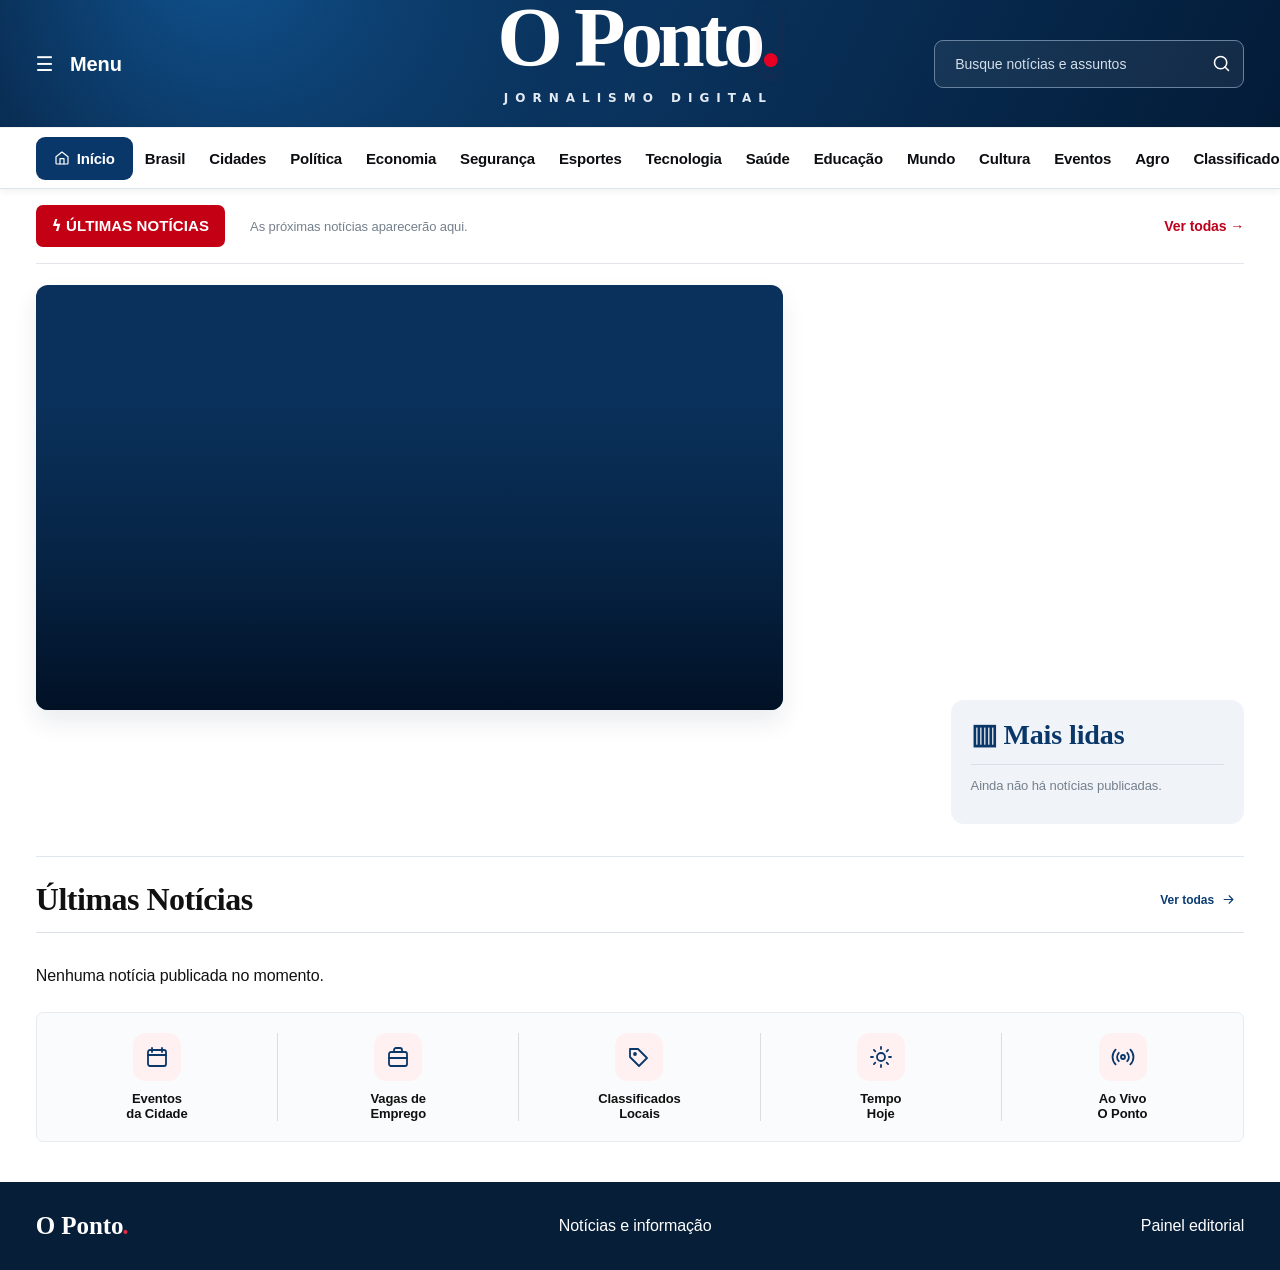
==== index.html @ 99cc0289 "Fix O Ponto masthead subtitle positioning across screen sizes" ====
<!doctype html><html lang="pt-BR"><head><meta charset="utf-8"><meta name="viewport" content="width=device-width,initial-scale=1"><meta name="theme-color" content="#102A43"><meta name="description" content="O Ponto. — notícias, informação e atualidades."><title>O Ponto. | Jornalismo digital</title><style>:root{--red:#bd0714;--deep:#a8000b;--text:#171717;--muted:#666;--surface:#fff;--page:#fafafa;--line:#e9e9e9;font-size:16px}*{box-sizing:border-box}html{scroll-behavior:smooth}body{margin:0;background:var(--page);color:var(--text);font-family:Inter,Arial,system-ui,sans-serif}button,input{font:inherit}button{cursor:pointer}a{text-decoration:none;color:inherit}.container{max-width:1260px;padding:0 22px;margin:auto}.topbar{background:var(--red);color:#fff}.topinner{height:42px;display:flex;align-items:center;justify-content:space-between;font-size:13px;font-weight:650}.toplinks{display:flex;align-items:center;gap:17px}.textbtn{border:0;background:none;color:inherit;font-weight:800;padding:2px}.masthead{background:var(--surface)}.mastinner{height:126px;display:flex;align-items:center;gap:38px}.logo{position:relative;display:flex;align-items:center;gap:7px;font-size:clamp(38px,4.5vw,66px);font-weight:950;letter-spacing:-3.5px;font-style:italic;line-height:1;padding-bottom:20px;white-space:nowrap}.logo b{background:var(--red);color:white;padding:7px 11px 10px;border-radius:9px;letter-spacing:-3px}.logo small{position:absolute;bottom:2px;left:22px;font-size:12px;letter-spacing:3px;font-weight:900;font-style:normal}.slogan{border-left:2px solid #444;padding-left:26px;font-size:21px;line-height:1.35;font-style:italic;white-space:nowrap}.search{margin-left:auto;display:flex;align-items:center;border:2px solid #ddd;border-radius:30px;height:50px;width:min(350px,35%);overflow:hidden}.search input{min-width:0;width:100%;border:0;background:transparent;outline:0;padding:12px 20px;color:var(--text)}.search button{border:0;background:none;color:var(--text);font-size:32px;padding:0 15px}.menuBtn{display:none;background:none;border:0;font-size:25px;color:var(--text)}.nav{background:var(--red);color:white}.navinner{display:flex;align-items:center;gap:0;overflow:auto;scrollbar-width:none}.navinner a{display:block;padding:18px 19px;white-space:nowrap;font-weight:800;font-size:15px}.navinner a.active,.navinner a:hover{background:#e61b28;border-radius:6px}.disclaimer{margin:20px 0;background:#fff0f1;color:#8b1521;border:1px solid #f4cbd0;border-radius:8px;padding:10px 14px;font-size:12px}.lead{display:grid;grid-template-columns:1.45fr 1fr;gap:15px;margin-top:20px}.feature{position:relative;height:465px;overflow:hidden;border-radius:12px;background:linear-gradient(135deg,#ad2531,#342c33);cursor:pointer}.feature img{width:100%;height:100%;object-fit:cover}.feature:after{content:"";position:absolute;inset:32% 0 0;background:linear-gradient(transparent,rgba(0,0,0,.9))}.featurebody{position:absolute;bottom:25px;left:30px;right:25px;color:white;z-index:1}.tag{display:inline-block;background:var(--red);color:#fff;font-size:12px;font-weight:800;padding:6px 12px;border-radius:7px}.feature h1{font-size:clamp(27px,3.4vw,42px);line-height:1.04;letter-spacing:-1px;margin:10px 0}.feature p{font-size:17px;line-height:1.4;margin:8px 0}.meta{font-size:12px;color:#ddd}.leadside{display:grid;grid-template-rows:repeat(3,1fr);gap:13px;min-height:0}.sidecard{display:grid;grid-template-columns:36% 1fr;gap:17px;background:var(--surface);border:1px solid var(--line);border-radius:12px;overflow:hidden;cursor:pointer;box-shadow:0 4px 15px #00000008}.sidecard img{width:100%;height:100%;object-fit:cover}.sidebody{padding:14px 10px 12px 0}.sidebody h3{font-size:18px;line-height:1.18;margin:8px 0}.sidebody .meta{color:var(--muted)}.dots{display:flex;justify-content:center;gap:8px;margin:14px 0 25px}.dots button{width:8px;height:8px;border-radius:50%;border:0;padding:0;background:#aaa}.dots button.active{background:var(--red);width:12px;height:12px}.section-title{display:flex;align-items:center;justify-content:space-between;margin-bottom:18px}.section-title h2{font-size:30px;letter-spacing:-.8px;margin:0;border-left:5px solid var(--red);padding-left:12px}.all{border:0;background:none;color:var(--red);font-weight:800}.lower{display:grid;grid-template-columns:minmax(0,1fr) 210px;gap:16px}.newsgrid{display:grid;grid-template-columns:repeat(3,minmax(0,1fr));gap:14px}.newscard{background:var(--surface);border:1px solid var(--line);border-radius:11px;overflow:hidden;box-shadow:0 3px 10px #0000000a;cursor:pointer}.thumb{height:165px;background:#f1dfe0;position:relative}.thumb img{width:100%;height:100%;object-fit:cover}.thumb .tag{position:absolute;bottom:-7px;left:14px}.newscard .content{padding:22px 14px 15px}.newscard h3{font-size:18px;line-height:1.25;margin:0 0 13px}.newscard .meta{color:var(--muted)}.advert{background:var(--red);border-radius:12px;color:white;padding:24px 20px;display:flex;flex-direction:column;justify-content:center;align-items:flex-start}.advert-icon{font-size:58px}.advert h3{font-size:27px;line-height:1.05;margin:15px 0}.advert p{line-height:1.5;font-size:14px}.advert a{background:#fff;color:var(--red);border-radius:22px;padding:12px 18px;font-weight:800;margin-top:12px}.advert small{opacity:.75;margin-top:20px}.quicklinks{display:grid;grid-template-columns:repeat(5,1fr);background:#f1f1f1;border-radius:12px;margin:35px 0 40px;padding:20px 0;text-align:center;font-weight:750}.quicklinks>div{border-right:1px solid #ddd}.quicklinks>div:last-child{border:0}.quicklinks span{display:block;color:var(--red);font-size:37px;margin-bottom:7px}.foot{display:flex;justify-content:space-between;gap:15px;align-items:center}.foot em{color:#ff6c75}footer{background:#171717;color:#fff;padding:30px 0}.overlay{position:fixed;inset:0;background:#000b;display:none;align-items:center;justify-content:center;padding:18px;z-index:30}.overlay.open{display:flex}.dialog{background:var(--surface);color:var(--text);padding:30px;border-radius:12px;max-width:690px;width:100%;max-height:85vh;overflow:auto}.close{float:right;background:var(--red);color:white;border:0;border-radius:7px;padding:8px 12px}.dialog p{line-height:1.7}.mobilebar{display:none}body.dark{--text:#f4f4f4;--muted:#b8b8b8;--surface:#222;--page:#151515;--line:#333}body.dark .quicklinks{background:#252525}body.dark .disclaimer{background:#391d22;color:#ffbcc2;border-color:#60303a}@media(max-width:1050px){.mastinner{gap:22px}.slogan{font-size:16px;padding-left:18px}.navinner a{padding:15px 13px}.lead{grid-template-columns:1.2fr 1fr}.feature{height:420px}.sidebody h3{font-size:16px}.lower{grid-template-columns:1fr 180px}.thumb{height:125px}}@media(max-width:700px){.container{padding:0 13px}.topinner{height:28px;font-size:10px}.toplinks{gap:9px}.toplinks span:first-child,.toplinks span:nth-child(2),.slogan{display:none}.mastinner{height:72px;gap:10px}.logo{font-size:33px;letter-spacing:-2px;padding-bottom:12px}.logo b{border-radius:5px;padding:5px 7px 6px;letter-spacing:-2px}.logo small{font-size:6px;letter-spacing:1.7px;left:12px;bottom:0}.search{margin-left:auto;width:40px;height:40px;border:0}.search input{display:none}.search.expanded{position:absolute;left:12px;right:60px;top:76px;width:auto;background:var(--surface);border:1px solid #ddd;z-index:12}.search.expanded input{display:block}.menuBtn{display:block}.nav{display:none}.nav.open{display:block}.navinner{flex-wrap:wrap}.navinner a{padding:12px}.disclaimer{font-size:10px;margin:10px 0}.lead{display:block;margin-top:10px}.feature{height:315px;border-radius:9px}.featurebody{left:17px;right:15px;bottom:18px}.feature h1{font-size:26px}.feature p{font-size:13px}.leadside{display:none}.dots{margin:12px 0 24px}.section-title h2{font-size:22px}.all{font-size:12px}.lower{display:block}.newsgrid{grid-template-columns:1fr;gap:10px}.newscard{display:grid;grid-template-columns:112px 1fr;min-height:105px}.thumb{height:100%;min-height:105px}.thumb .tag{display:none}.newscard .content{padding:10px}.newscard h3{font-size:14px;line-height:1.25;margin:4px 0 8px}.advert{margin-top:18px;min-height:160px}.quicklinks{grid-template-columns:repeat(5,1fr);gap:0;padding:12px 0;margin:22px 0 90px;font-size:9px}.quicklinks span{font-size:22px}.foot{flex-direction:column;text-align:center;font-size:12px}footer{padding:20px 0}.mobilebar{display:grid;grid-template-columns:repeat(4,1fr);position:fixed;bottom:0;left:0;right:0;background:var(--surface);border-top:1px solid var(--line);z-index:20;padding:8px 0 max(8px,env(safe-area-inset-bottom));box-shadow:0 -2px 12px #0001}.mobilebar button,.mobilebar a{border:0;background:none;color:var(--text);font-size:22px;text-align:center}.mobilebar small{display:block;font-size:10px;margin-top:2px}.dialog{padding:18px}}
/* O Ponto 1.2 — editorial refinement, self-contained for reliable mobile rendering */
:root{--red:#c81022;--deep:#9f0a18;--text:#18202a;--muted:#647080;--surface:#fff;--page:#f7f8fa;--line:#e7eaf0}
body{font-family:system-ui,-apple-system,"Segoe UI",Arial,sans-serif;overflow-x:hidden;-webkit-font-smoothing:antialiased}
.container{max-width:1200px}
.topbar{background:#ae0b1b}
.masthead{box-shadow:0 1px 0 var(--line)}
.mastinner{gap:28px}
.logo{font-style:normal;letter-spacing:-2.6px;font-weight:900}
.logo b{letter-spacing:-1.8px;border-radius:10px}
.logo small{letter-spacing:2px;color:var(--muted)}
.slogan{color:var(--muted);border-color:#d5d9df;font-weight:500}
.search{border:1px solid #dce1e8;background:#f8f9fb;transition:border-color .2s}
.search:focus-within{border-color:var(--red)}
.nav{background:#fff;color:#293241;border-bottom:1px solid var(--line)}
.navinner a{padding:15px 17px;font-size:14px;font-weight:700;transition:background .15s,color .15s}
.navinner a.active,.navinner a:hover{background:var(--red);color:#fff;border-radius:0}
.disclaimer{margin:18px 0 22px;background:#fff6f6;border-color:#f3dadd;color:#913440;border-radius:10px;font-size:12px;line-height:1.55}
.lead{gap:18px}
.feature{border-radius:16px;box-shadow:0 12px 30px #16202a16}
.feature img{display:block}
.feature:after{inset:20% 0 0;background:linear-gradient(transparent 0%,rgba(8,12,18,.88) 100%)}
.featurebody{bottom:28px;left:28px;right:28px}
.feature h1{font-weight:850;letter-spacing:-1.3px}
.feature p{max-width:560px}
.tag{background:var(--red);border-radius:6px;letter-spacing:.2px}
.sidecard,.newscard{border-radius:13px;box-shadow:0 5px 18px #19202a0a;transition:transform .2s,box-shadow .2s}
.sidecard:hover,.newscard:hover{transform:translateY(-2px);box-shadow:0 12px 24px #19202a17}
.sidebody h3,.newscard h3{font-weight:760;letter-spacing:-.35px}
.section-title{margin:28px 0 18px}
.section-title h2{font-size:27px;letter-spacing:-.8px}
.all{padding:8px;font-size:13px}
.thumb{overflow:hidden}
.thumb img{transition:transform .25s}
.newscard:hover .thumb img{transform:scale(1.035)}
.advert{background:linear-gradient(160deg,#d2162a,#a70818);box-shadow:0 7px 22px #a7081824}
.quicklinks{background:#fff;border:1px solid var(--line);box-shadow:0 4px 18px #19202a08}
.mobilebar{box-shadow:0 -3px 16px #10182815}
.mobilebar button,.mobilebar a{cursor:pointer}
body.dark .nav{background:#222;color:#eee}
body.dark .search{background:#292929;border-color:#444}
body.dark .quicklinks{background:#222}
@media(max-width:900px){.slogan{display:none}.mastinner{height:100px}.lead{grid-template-columns:1.2fr 1fr}.feature{height:390px}.sidebody{padding:10px 8px 8px 0}.sidebody h3{font-size:15px}.sidecard{gap:10px}}
@media(max-width:700px){
 body{padding-bottom:66px}
 .container{padding-left:16px;padding-right:16px}
 .topinner{height:30px;font-size:11px}
 .toplinks{gap:12px}
 .toplinks .textbtn{font-size:11px}
 .mastinner{height:72px;gap:10px}
 .logo{font-size:31px;letter-spacing:-1.9px;padding-bottom:11px}
 .logo b{border-radius:6px;padding:5px 7px 6px}
 .logo small{left:5px;bottom:0;font-size:7px;letter-spacing:1.4px}
 .search{height:38px;width:38px;border:0;background:transparent}
 .search button{font-size:26px;padding:0 5px}
 .search.expanded{top:62px;left:14px;right:54px;border:1px solid #dce1e8;border-radius:10px;background:var(--surface);box-shadow:0 5px 20px #0002}
 .search.expanded button{padding:0 10px}
 .menuBtn{font-size:22px;padding:7px;color:var(--text)}
 .nav{border-top:1px solid var(--line)}
 .nav.open .navinner{display:grid;grid-template-columns:repeat(2,minmax(0,1fr));padding-top:8px;padding-bottom:8px;gap:3px}
 .navinner a{font-size:13px;padding:12px;border-radius:7px}
 .navinner a.active{border-radius:7px}
 .disclaimer{font-size:11px;margin:12px 0 14px;padding:10px 12px}
 .lead{margin:0}
 .feature{height:350px;border-radius:14px}
 .featurebody{left:18px;right:18px;bottom:20px}
 .feature h1{font-size:clamp(24px,6vw,32px);line-height:1.1;letter-spacing:-.6px}
 .feature p{font-size:13px;line-height:1.45}
 .feature .meta{font-size:11px}
 .dots{margin:12px 0 24px}
 .section-title{margin:12px 0 16px}
 .section-title h2{font-size:22px}
 .newsgrid{gap:12px}
 .newscard{grid-template-columns:120px minmax(0,1fr);min-height:116px;border-radius:12px}
 .thumb{min-height:116px}
 .newscard .content{padding:12px}
 .newscard h3{font-size:15px;line-height:1.3}
 .newscard .meta{font-size:10px}
 .advert{min-height:190px;margin-top:18px;padding:24px}
 .advert h3{font-size:26px}
 .quicklinks{grid-template-columns:repeat(5,minmax(0,1fr));border-radius:12px;padding:15px 0;margin:25px 0 25px}
 .quicklinks>div{font-size:10px;line-height:1.35;padding:0 3px}
 .quicklinks span{font-size:23px}
 .mobilebar{padding-top:10px}
 .mobilebar button,.mobilebar a{font-size:22px;line-height:1}
 .mobilebar small{font-size:10px;line-height:1.5}
}
@media(max-width:370px){.toplinks{gap:7px}.logo{font-size:27px}.feature{height:320px}.newscard{grid-template-columns:100px minmax(0,1fr)}.newscard h3{font-size:13px}.quicklinks>div{font-size:9px}}

/* O Ponto 1.3 — visual editorial premium */
:root{--red:#c40c20;--deep:#9b0617;--text:#171b23;--muted:#69717e;--surface:#fff;--page:#f8f9fb;--line:#e8eaf0}
body{background:var(--page);letter-spacing:-.1px}
.container{max-width:1220px}
.topbar{background:#b3071b}
.topinner{height:35px;font-size:12px}
.edition{font-weight:500;opacity:.88}
.masthead{border-bottom:1px solid var(--line);box-shadow:none}
.mastinner{height:108px}
.logo{font-size:56px;letter-spacing:-3.3px;gap:8px}
.logo b{padding:6px 12px 9px;box-shadow:0 4px 10px #b3071b1a}
.logo small{font-size:10px;letter-spacing:2.3px;left:10px}
.slogan{font-size:17px;font-style:normal;font-weight:500;line-height:1.5}
.search{height:46px;border-radius:12px;background:#f6f7f9}
.search input{font-size:14px}
.nav{background:var(--surface);border-bottom:1px solid var(--line)}
.navinner{gap:5px}
.navinner a{padding:13px 17px;border-radius:9px!important;font-size:13px}
.navinner a.active,.navinner a:hover{background:#fff0f2;color:var(--red)}
.disclaimer{display:flex;align-items:center;gap:8px;padding:10px 13px;margin:18px 0 26px;background:#fff;border:1px solid #f0e2e5;color:#7d4a50;border-radius:9px;font-size:11px}
.disclaimer strong{white-space:nowrap;color:#a40a1b}
.demo-dot{width:7px;height:7px;border-radius:50%;background:var(--red);flex:none}
.editorial-intro{display:flex;align-items:end;justify-content:space-between;margin:0 0 22px;gap:15px}
.editorial-intro h1{font-size:clamp(30px,4vw,46px);letter-spacing:-1.9px;line-height:1.12;margin:7px 0}
.editorial-intro h1 span{color:var(--red)}
.editorial-intro p{margin:0;color:var(--muted);font-size:14px}
.eyebrow{font-size:10px;font-weight:850;letter-spacing:2px;color:var(--red)}
.edition-label{font-size:10px;letter-spacing:1.4px;color:#a5abb4;white-space:nowrap;font-weight:750;padding-bottom:5px}
.lead{grid-template-columns:1.5fr 1fr;gap:16px}
.feature{height:440px;border-radius:14px;box-shadow:none}
.feature:after{inset:15% 0 0;background:linear-gradient(180deg,transparent 12%,#10141bd9 100%)}
.featurebody{left:25px;right:25px;bottom:24px}
.feature h1{font-size:clamp(28px,3.2vw,39px);font-weight:850;line-height:1.1;letter-spacing:-1.2px}
.feature p{font-size:15px;opacity:.92}
.sidecard{border:1px solid var(--line);box-shadow:none;gap:14px}
.sidecard img{object-fit:cover}
.sidebody{display:flex;flex-direction:column;justify-content:center;padding:10px 12px 10px 0}
.sidebody h3{font-size:16px;line-height:1.26;letter-spacing:-.3px}
.sidebody .tag{align-self:flex-start}
.tag{font-size:10px;padding:5px 9px;border-radius:5px}
.dots{margin:14px 0 30px}
.section-title{margin:0 0 18px;padding-bottom:13px;border-bottom:1px solid var(--line)}
.section-title h2{font-size:24px;border-left:4px solid var(--red);padding-left:11px}
.all{font-size:12px}
.lower{grid-template-columns:minmax(0,1fr) 215px;gap:16px}
.newsgrid{gap:15px}
.newscard{box-shadow:none;border:1px solid var(--line);border-radius:12px}
.thumb{height:160px}
.newscard .content{padding:21px 15px 16px}
.newscard h3{font-size:16px;line-height:1.36}
.newscard .meta{font-size:11px}
.advert{border-radius:12px;box-shadow:none;padding:23px}
.advert h3{font-size:25px}
.advert-icon{font-size:44px}
.advert a{font-size:13px}
.quicklinks{background:var(--surface);box-shadow:none;margin-top:27px}
.quicklinks>div{font-size:13px}
.quicklinks span{font-size:30px}
footer{background:#171a21}
.mobilebar button,.mobilebar a{transition:color .15s}
@media(max-width:900px){.mastinner{height:92px}.logo{font-size:42px}.slogan{display:none}.feature{height:390px}.sidebody h3{font-size:14px}.lower{grid-template-columns:1fr 175px}}
@media(max-width:700px){
 .topinner{height:30px;font-size:10px}
 .toplinks .edition{display:none}
 .mastinner{height:68px}
 .logo{font-size:32px;letter-spacing:-2px;gap:5px;padding-bottom:12px}
 .logo b{padding:5px 7px 6px}
 .logo small{font-size:6px;letter-spacing:1.5px;left:4px}
 .search{width:38px;height:38px;background:transparent}
 .search.expanded{top:64px;left:12px;right:55px}
 .disclaimer{align-items:flex-start;gap:6px;margin:12px 0 18px;font-size:10px;line-height:1.4}
 .disclaimer strong{white-space:normal}
 .demo-dot{margin-top:4px}
 .editorial-intro{margin:0 0 16px}
 .editorial-intro h1{font-size:29px;letter-spacing:-1.15px;margin:5px 0}
 .editorial-intro p{font-size:12px;line-height:1.45}
 .eyebrow{font-size:9px;letter-spacing:1.5px}
 .edition-label{display:none}
 .feature{height:325px;border-radius:12px}
 .featurebody{left:17px;right:17px;bottom:17px}
 .feature h1{font-size:25px;line-height:1.1;letter-spacing:-.6px}
 .feature p{font-size:12px;line-height:1.4}
 .feature .meta{font-size:10px}
 .dots{margin:12px 0 25px}
 .section-title{margin:0 0 14px;padding-bottom:12px}
 .section-title h2{font-size:21px}
 .lower{display:block}
 .newsgrid{gap:10px}
 .newscard{grid-template-columns:116px minmax(0,1fr);min-height:112px;border-radius:10px}
 .thumb{min-height:112px;height:100%}
 .newscard .content{padding:11px 12px}
 .newscard h3{font-size:14px;line-height:1.27;margin:2px 0 9px}
 .newscard .meta{font-size:10px}
 .advert{margin-top:17px;min-height:155px;padding:22px}
 .advert-icon{font-size:35px}
 .advert h3{font-size:23px;margin:8px 0}
 .quicklinks{margin:22px 0 22px;padding:14px 0}
 .quicklinks>div{font-size:9px;padding:0 2px}
 .quicklinks span{font-size:21px}
 .mobilebar{padding-top:9px}
 .mobilebar button,.mobilebar a{font-size:21px}
}
@media(max-width:360px){.editorial-intro h1{font-size:26px}.feature{height:305px}.feature h1{font-size:22px}.newscard{grid-template-columns:98px minmax(0,1fr)}.newscard h3{font-size:13px}}

/* O Ponto 1.4: SVG icon system, consistent sizing and stroke */
.ui-icon{display:inline-block;width:19px;height:19px;vertical-align:-.23em;flex-shrink:0;stroke:currentColor;fill:none}
.topinner>span:first-child{display:inline-flex;align-items:center;gap:6px}
.topinner>span:first-child .ui-icon{width:14px;height:14px}
.textbtn .ui-icon{width:16px;height:16px}
.search button{display:grid;place-items:center;min-width:44px;height:100%;padding:0 12px}
.search button .ui-icon{width:21px;height:21px}
.menuBtn{align-items:center;justify-content:center}
.menuBtn .ui-icon{width:24px;height:24px}
.navinner a{display:flex;align-items:center;gap:7px}
.navinner a .ui-icon{width:16px;height:16px}
.all{display:inline-flex;align-items:center;gap:7px}
.all .ui-icon,.advert a .ui-icon{width:15px;height:15px}
.advert a{display:inline-flex;align-items:center;gap:8px}
.advert-icon{display:flex;align-items:center;justify-content:center;width:58px;height:58px;background:#ffffff22;border-radius:14px}
.advert-icon .ui-icon{width:33px;height:33px}
.quicklinks>div{display:flex;align-items:center;flex-direction:column;justify-content:center;gap:2px}
.quicklinks span{display:grid;place-items:center;width:48px;height:48px;border-radius:13px;background:#fff0f2;margin:0 auto 8px}
.quicklinks span .ui-icon{width:24px;height:24px}
.close{display:grid;place-items:center}
.close .ui-icon{width:18px;height:18px}
.mobilebar button,.mobilebar a{display:flex;flex-direction:column;align-items:center;justify-content:center;gap:3px}
.mobilebar .ui-icon{width:22px;height:22px}
.mobilebar small{font-weight:600}
@media(max-width:700px){
 .menuBtn{display:flex;width:38px;height:38px}
 .search button .ui-icon{width:20px;height:20px}
 .quicklinks span{width:36px;height:36px;border-radius:10px;margin-bottom:5px}
 .quicklinks span .ui-icon{width:20px;height:20px}
 .mobilebar .ui-icon{width:22px;height:22px}
}
.article-rich{font-size:16px;line-height:1.85;overflow-wrap:anywhere}.article-rich h2{font-size:23px;line-height:1.3;margin:24px 0 10px}.article-rich blockquote{border-left:3px solid #c20b20;padding-left:15px;color:#596271}.article-rich a{color:#c20b20;text-decoration:underline} .article-cover{display:block;width:100%;max-height:440px;object-fit:cover;border-radius:12px;margin:20px 0}.dialog #article p{line-height:1.8}.dialog #article blockquote{border-left:4px solid var(--red);padding-left:16px;color:var(--muted)}.dialog #article a{color:var(--red);text-decoration:underline}.dialog #article figure{margin:22px 0}.dialog #article figure img{width:100%;height:auto;border-radius:12px}.dialog #article figcaption{text-align:center;font-size:12px;color:var(--muted);margin-top:8px}/* O Ponto 3.0 — public newsroom redesign */
:root{--red:#b60d26;--deep:#93071a;--text:#1b2430;--muted:#687482;--surface:#fff;--page:#fff;--line:#e9edf1}
body{background:#fff}.container{max-width:1280px}.topbar{background:#b60d26}.masthead{background:#fff}.mastinner{height:112px}.logo{font-family:Georgia,serif;font-weight:900;font-style:normal;letter-spacing:-2.5px}.logo b{border-radius:7px}.slogan{font-size:15px;color:#74808c}.nav{background:#fff;border-top:1px solid #f0f1f3;border-bottom:1px solid #e6eaf0}.navinner a{font-size:13px;letter-spacing:.2px}.disclaimer{border-radius:5px;background:#fff9f9;margin:19px 0}.lead{grid-template-columns:minmax(0,1.6fr) minmax(0,1fr);gap:20px}.feature{height:495px;border-radius:7px;box-shadow:none}.featurebody{left:32px;bottom:33px}.feature h1{font-family:Georgia,serif;font-weight:750;letter-spacing:-1px;line-height:1.14}.feature:after{background:linear-gradient(transparent 20%,#080d18dd)}.tag{border-radius:3px;font-size:10px;letter-spacing:.8px;text-transform:uppercase}.sidecard{border:0;border-bottom:1px solid var(--line);border-radius:0;box-shadow:none;gap:16px}.sidecard:hover,.newscard:hover{box-shadow:none;transform:none}.sidecard img{border-radius:5px}.sidebody h3{font-family:Georgia,serif;font-size:19px;line-height:1.28;letter-spacing:-.3px}.section-title{border-bottom:1px solid var(--line);padding-bottom:14px}.section-title h2{font-family:Georgia,serif;font-size:30px;border:0;padding:0;letter-spacing:-.5px}.newsgrid{gap:24px 17px}.newscard{border:0;border-radius:0;box-shadow:none}.newscard .thumb{height:195px;border-radius:6px;overflow:hidden}.newscard .content{padding:15px 0}.newscard h3{font-family:Georgia,serif;font-size:20px;font-weight:700;line-height:1.3}.newscard .meta{color:#77828d}.advert{border-radius:7px;background:#b60d26}.quicklinks{box-shadow:none;border-radius:7px;background:#fafbfc}.popular-local{border-top:1px solid var(--line);padding-top:25px;margin:30px 0}.popular-local h2{font:700 25px Georgia,serif;margin:0 0 12px}.popular-local p{font-size:12px;color:var(--muted)}.popular-local a{display:block;padding:12px 0;border-bottom:1px solid var(--line);font:700 17px Georgia,serif}.popular-local a:hover{color:var(--red)}.search{border-radius:9px}.dialog{border-radius:9px}
@media(max-width:700px){.container{padding:0 17px}.mastinner{height:72px}.logo{font-size:31px}.nav{border-top:0}.lead{display:block}.feature{height:360px;border-radius:6px}.featurebody{left:19px;right:19px;bottom:22px}.feature h1{font-size:clamp(25px,7vw,34px)}.feature p{font-size:13px}.leadside{display:grid;grid-template-rows:none;gap:0;margin-top:16px}.sidecard{grid-template-columns:110px minmax(0,1fr);min-height:95px;padding:10px 0;gap:12px}.sidecard img{height:85px;width:110px}.sidebody{padding:0}.sidebody h3{font-size:15px;margin:5px 0}.sidebody .tag{font-size:9px;padding:4px 6px}.sidebody .meta{font-size:10px}.section-title h2{font-size:25px}.newsgrid{grid-template-columns:1fr;gap:0}.newscard{grid-template-columns:115px minmax(0,1fr);border-bottom:1px solid var(--line);padding:13px 0;min-height:110px;gap:13px}.newscard .thumb{height:95px;min-height:95px;border-radius:5px}.newscard .content{padding:0}.newscard h3{font-size:16px;line-height:1.35;margin:4px 0 9px}.newscard .meta{font-size:10px}.popular-local h2{font-size:22px}.quicklinks{margin-bottom:80px}.search.expanded{border-radius:8px}}

/* O Ponto 4.0 — capa editorial e biblioteca pessoal */
:root{--red:#b40d26;--deep:#92081b;--page:#fff;--text:#19222d;--line:#e9edf1}
.mastinner{height:116px}.topbar{background:#a90820}.navinner a{font-size:12px;text-transform:uppercase;letter-spacing:.45px}.feature{height:515px}.feature h1{font-size:clamp(31px,3.8vw,49px)}.featurebody{max-width:690px}.leadside{gap:16px}.sidecard{grid-template-columns:39% 1fr}.sidebody h3{font-size:20px}.section-title h2{font-size:31px}.newscard h3{font-size:21px}.ca4-section{max-width:1280px;margin:35px auto 70px;padding:25px 22px;border-top:1px solid var(--line)}.ca4-heading{display:flex;justify-content:space-between;align-items:end;gap:15px;margin-bottom:20px}.ca4-eyebrow{color:var(--red);font-size:10px;font-weight:850;letter-spacing:1.4px}.ca4-heading h2{font:700 30px Georgia,serif;margin:7px 0}.ca4-hint{font-size:12px;color:var(--muted)}.ca4-grid{display:grid;grid-template-columns:repeat(3,minmax(0,1fr));gap:15px}.ca4-card{border:1px solid var(--line);padding:18px;border-radius:9px;display:flex;flex-direction:column;align-items:start;gap:11px}.ca4-card span{font-size:10px;text-transform:uppercase;color:var(--red);font-weight:850}.ca4-card a{font:700 19px/1.3 Georgia,serif}.ca4-card button{background:transparent;border:0;color:var(--muted);font-size:12px;padding:0}.ca4-search-results{position:absolute;z-index:25;top:100%;right:0;width:min(440px,92vw);max-height:390px;overflow:auto;background:var(--surface);box-shadow:0 15px 35px #0002;border:1px solid var(--line);border-radius:10px;padding:15px}.search{position:relative;overflow:visible}.ca4-search-results strong{display:block;font-size:12px;color:var(--muted);margin-bottom:9px}.ca4-search-results a{display:block;border-top:1px solid var(--line);padding:11px 2px;font-size:13px;line-height:1.4;font-weight:700}.ca4-search-results a:hover{color:var(--red)}
@media(max-width:700px){.mastinner{height:72px}.feature{height:370px}.feature h1{font-size:clamp(26px,7vw,35px)}.leadside{display:grid}.sidebody h3{font-size:16px}.section-title h2{font-size:25px}.newscard h3{font-size:16px}.ca4-section{padding:24px 17px;margin-bottom:90px}.ca4-heading{align-items:start;flex-direction:column;gap:5px}.ca4-grid{grid-template-columns:1fr}.ca4-heading h2{font-size:26px}.search.expanded{overflow:visible}.ca4-search-results{position:fixed;top:110px;left:14px;right:14px;width:auto}}

/* O Ponto — identidade azul editorial */
:root{--red:#102A43;--deep:#071E38;--text:#152234;--muted:#68768a;--surface:#fff;--page:#fff;--line:#e3e9f0;--accent:#D62839}
body{background:#fff;color:var(--text)}.topbar{background:linear-gradient(120deg,#041a34 0%,#0b3763 52%,#061d39 100%);color:#fff;border:0}.topinner{min-height:45px}.topbrand{font:800 16px Georgia,serif;letter-spacing:-.4px}.topbrand small{font:600 9px system-ui,sans-serif;letter-spacing:2px;margin-left:14px;opacity:.75}.branddot{color:#E02B40!important}.toplinks .edition{color:#e3eaf2}.topbar .textbtn{color:#fff}
.masthead{background:linear-gradient(125deg,#06213f,#103b69 50%,#061e3b);border:0;color:#fff}.mastinner{height:140px;display:grid;grid-template-columns:1fr auto 1fr;gap:20px}.logo{display:flex;align-items:center;justify-content:center;flex-wrap:wrap;gap:0;grid-column:2;text-align:center;color:#fff!important;font:700 clamp(44px,5.4vw,82px)/.95 Georgia,serif;letter-spacing:-3.5px}.logo span{font:inherit;color:inherit}.logo b{font:inherit;background:none!important;padding:0!important;margin:0!important}.logo small{flex-basis:100%;font:600 10px system-ui,sans-serif;letter-spacing:5px;color:#e3eaf2;margin-top:9px}.mastinner .slogan{grid-column:1;grid-row:1;align-self:center;color:#dbe5ef;font-size:13px}.mastinner .search{grid-column:3;grid-row:1;justify-self:end;align-self:center;width:min(100%,330px)}.search input{border:1px solid #6d8aa6!important;background:#ffffff15!important;color:#fff!important;border-radius:40px!important}.search input::placeholder{color:#dce6ef!important}.search button{color:#fff!important}.menuBtn{color:#fff!important}
.nav{background:#fff!important;border-bottom:1px solid #dbe3ed;box-shadow:0 3px 13px #061e3910}.navinner{display:flex;overflow-x:auto;scrollbar-width:thin;gap:3px}.navinner a{color:#17283d!important;font-weight:750!important;font-size:12px!important;letter-spacing:.1px;text-transform:none;padding:17px 15px!important;white-space:nowrap}.navinner a.active,.navinner a:hover{background:#0c3765!important;color:#fff!important;border-radius:6px!important}.editorial-intro{margin-top:29px}.editorial-intro .eyebrow{color:#c5152c}.editorial-intro h1{font-family:Georgia,serif;font-weight:700;letter-spacing:-1.6px}.editorial-intro h1 span{color:#D62839}.edition-label{color:#57708a}
.lead{grid-template-columns:minmax(0,1.7fr) minmax(280px,1fr);gap:23px}.feature{height:475px;border-radius:12px;box-shadow:0 12px 25px #08254216}.feature:after{background:linear-gradient(0deg,#031629ed 0%,#051d3544 55%,transparent 100%)}.featurebody h1,.feature h1{font-family:Georgia,serif;font-size:clamp(29px,3.4vw,49px);line-height:1.1;letter-spacing:-1.1px}.tag{background:#0b3c73!important;color:#fff!important;border-radius:4px}.feature .tag{background:#C41230!important}.sidecard{border-bottom:1px solid var(--line);border-radius:0;padding-bottom:15px;box-shadow:none}.sidebody h3{font-family:Georgia,serif;font-weight:750;font-size:clamp(17px,1.5vw,23px);line-height:1.2}.sidebody .tag{background:none!important;color:#0b3c73!important;padding:0!important}.section-title h2{font:700 32px Georgia,serif}.section-title h2:before{background:#0b3c73!important}.newsgrid{gap:20px}.newscard{border-radius:8px;overflow:hidden;border:1px solid #e9edf3;box-shadow:0 3px 12px #092a4910}.newscard h3{font:700 21px/1.25 Georgia,serif}.newscard:hover h3{color:#0b3c73}.quicklinks{border-color:#e7ebf0}.all{color:#0b3c73!important}footer{background:#071e38!important;color:#fff!important}.foot strong{font:700 25px Georgia,serif}.foot em{color:#E02B40!important}.foot a{color:#fff!important}.mobilebar{background:#fff;border-top:1px solid #e1e7ef}.mobilebar button,.mobilebar a{color:#173b64}.mobilebar button:focus-visible{outline:2px solid #D62839}
@media(max-width:800px){.mastinner{height:104px;grid-template-columns:1fr auto 1fr}.logo{font-size:clamp(34px,7vw,55px);letter-spacing:-2px}.logo small{font-size:8px;letter-spacing:3px}.mastinner .slogan{display:none}.mastinner .search{grid-column:1;grid-row:1;justify-self:start;width:48px}.search input{max-width:0;opacity:0}.search.expanded input{max-width:240px;opacity:1;background:#0a2c52!important}.mastinner .menuBtn{grid-column:3;grid-row:1;justify-self:end}.lead{grid-template-columns:1fr}.feature{height:400px}.leadside{display:grid;grid-template-columns:repeat(3,minmax(0,1fr));gap:12px}.sidecard{display:block}.sidecard img{width:100%;aspect-ratio:16/10;object-fit:cover}.sidebody h3{font-size:16px}}
@media(max-width:600px){.topinner{min-height:35px}.topbrand small{display:none}.mastinner{height:82px;gap:5px}.logo{font-size:39px}.logo small{font-size:7px;letter-spacing:2px;margin-top:4px}.navinner a{padding:12px 14px!important}.editorial-intro{margin-top:23px}.editorial-intro h1{font-size:31px}.edition-label{display:none}.feature{height:350px}.feature h1{font-size:clamp(27px,7vw,35px)}.leadside{grid-template-columns:1fr}.sidecard{display:grid;grid-template-columns:110px 1fr;gap:12px}.sidecard img{height:88px;aspect-ratio:5/4}.section-title h2{font-size:27px}.newscard h3{font-size:19px}.mobilebar{box-shadow:0 -4px 20px #061d3910}}

/* O Ponto — reconstrução da capa conforme referência enviada */
:root{--red:#0A3769;--deep:#061E3D;--accent:#C90019;--text:#101820;--page:#fff;--surface:#fff;--line:#dce2e8}
body{background:#fff;font-family:Arial,Helvetica,system-ui,sans-serif;color:#111}
.container{max-width:1536px;padding-left:clamp(18px,2.8vw,44px);padding-right:clamp(18px,2.8vw,44px)}
.topbar{display:none!important}
.masthead{background:radial-gradient(circle at 17% -40%,#10528e 0%,transparent 35%),linear-gradient(118deg,#061d3a,#0a345f 48%,#031b37);height:127px}
.mastinner{height:127px;max-width:1536px;grid-template-columns:1fr auto 1fr;position:relative}
.logo{font-size:clamp(54px,6.6vw,96px)!important;font-family:Georgia,'Times New Roman',serif!important;letter-spacing:-5px!important;font-weight:750!important;line-height:.85;align-self:center}
.logo small{position:static!important;left:auto!important;bottom:auto!important;font-size:12px!important;letter-spacing:7px!important;margin-top:17px!important}
.logo .branddot{color:#e50024!important}
.mastinner .slogan{display:block!important;color:#fff!important;font-size:20px!important;font-weight:650;font-style:normal;border:0;padding:0;grid-column:1;grid-row:1;align-self:center}
.mastinner .search{width:310px;max-width:100%;grid-column:3;grid-row:1;justify-self:end;align-self:center;height:48px;border:1px solid #67829e;background:#ffffff10}
.search input{background:transparent!important;border:0!important;color:#fff!important}.search input::placeholder{color:#d3dfea!important}.search button{color:#fff!important}
.nav{background:#fff!important;box-shadow:0 2px 8px #071e3811}.navinner{min-height:60px;justify-content:space-between;gap:0;overflow-x:auto}.navinner a{font-size:15px!important;color:#0b0d10!important;padding:17px 12px!important;letter-spacing:-.2px;font-weight:750!important}.navinner a.active{background:#0a3769!important;color:#fff!important;padding:13px 18px!important;border-radius:9px!important}.navinner a:hover{color:#fff!important;background:#0a3769!important}.navinner .op-tv{white-space:nowrap}
main.container{padding-top:0}.op-ticker{display:flex;align-items:center;gap:25px;min-height:75px;border-bottom:1px solid #e2e6eb;margin-bottom:21px}.op-ticker-label{flex:none;background:#c40015;color:#fff;border-radius:7px;padding:12px 16px;font-size:15px;letter-spacing:.1px}.op-ticker-items{display:flex;align-items:center;gap:28px;flex:1;min-width:0}.op-ticker-story{background:transparent;border:0;display:flex;align-items:center;gap:12px;text-align:left;font-size:15px;font-weight:700;min-width:0;max-width:50%;line-height:1.4;padding:0}.op-ticker-story+.op-ticker-story{border-left:1px solid #d9dee6;padding-left:28px}.op-ticker-story span:last-child{white-space:nowrap;overflow:hidden;text-overflow:ellipsis}.op-ticker-dot{color:#c40015}.op-ticker>a{flex:none;color:#bd001b;font-weight:800;font-size:14px}.op-empty{font-size:13px;color:#75808c}
.lead{margin-top:0;grid-template-columns:minmax(0,1.7fr) minmax(0,1fr);gap:22px}.feature{height:425px;border-radius:12px;background:#0a315b}.feature:after{background:linear-gradient(0deg,#000e20e8 0%,#000e2060 42%,transparent 85%)}.featurebody{bottom:24px;left:38px;right:38px}.feature h1{font-family:Georgia,'Times New Roman',serif;font-size:clamp(31px,3.6vw,54px);font-weight:750;line-height:1.06;letter-spacing:-1.6px;margin:12px 0}.feature p{font-size:18px;line-height:1.35;max-width:720px}.feature .tag{background:#c40015!important;font-size:13px;padding:8px 13px}.feature .meta{font-size:13px;color:#fff}.leadside{display:grid;grid-template-rows:repeat(3,minmax(0,1fr));gap:11px}.sidecard{display:grid!important;grid-template-columns:40% 1fr;gap:15px;min-height:0;overflow:hidden;background:#fff;box-shadow:none;border:0;border-bottom:1px solid #dce1e8;border-radius:0;padding-bottom:10px}.sidecard:last-child{border-bottom:0}.sidecard img{width:100%;height:100%;min-height:0;object-fit:cover;border-radius:9px}.sidebody{padding:2px 0}.sidebody .tag{font-size:13px!important;font-weight:800!important;color:#0a3769!important}.sidebody h3{font-family:Georgia,serif;font-size:clamp(18px,1.55vw,25px);font-weight:750;line-height:1.13;margin:6px 0}.sidebody .meta{font-size:12px}.dots{position:relative;display:flex;justify-content:flex-end;gap:5px;margin:-35px calc(40% + 40px) 25px 0;z-index:2;pointer-events:none}.dots button{pointer-events:auto;background:#ffffff90;width:9px;height:9px}.dots button.active{background:#fff;width:21px;height:9px;border-radius:20px}
.op-categories{display:grid;grid-template-columns:minmax(0,3fr) minmax(260px,1fr);gap:34px;margin-top:25px;margin-bottom:32px}.op-category-grid{display:grid;grid-template-columns:repeat(3,minmax(0,1fr));gap:20px}.op-category-card{min-width:0}.op-category-card h2{font:700 25px Georgia,serif;display:flex;align-items:center;gap:10px;margin:0 0 14px}.op-category-card h2:before{content:'';width:7px;height:28px;background:#0b4682;border-radius:3px;flex:none}.op-category-link{display:flex;flex-direction:column;align-items:stretch;width:100%;border:0;background:transparent;text-align:left;padding:0;cursor:pointer}.op-category-link img{width:100%;aspect-ratio:2.8/1;object-fit:cover;border-radius:10px}.op-category-link h3{font:750 21px/1.16 Georgia,serif;margin:10px 0 8px}.op-readtime{font-size:13px;color:#5c6571}.op-popular{background:#f0f3f7;border-radius:13px;padding:18px 20px;align-self:start}.op-popular h2{font:700 28px Georgia,serif;color:#0a3769;margin:0 0 8px;border-bottom:1px solid #d7dfe8;padding-bottom:13px}.op-popular-item{display:flex;align-items:center;gap:12px;text-align:left;background:transparent;border:0;border-bottom:1px solid #d7dfe8;padding:10px 0;width:100%;font-weight:750;font-size:14px;line-height:1.3}.op-popular-item:last-child{border-bottom:0}.op-popular-item b{background:#0a3769;color:#fff;border-radius:9px;padding:7px 11px;font-size:16px}.op-popular-item:hover span,.op-category-link:hover h3{color:#0a3769}
.news-section{border-top:1px solid #e1e7ee;padding-top:24px}.section-title h2{font-family:Georgia,serif}.newsgrid{grid-template-columns:repeat(3,minmax(0,1fr))}.newscard{box-shadow:none;border:0;border-bottom:1px solid #e1e7ee}.newscard .thumb img{aspect-ratio:16/10;object-fit:cover}.newscard h3{font-family:Georgia,serif}
@media(max-width:1100px){.navinner a{font-size:13px!important;padding:15px 11px!important}.op-ticker{gap:13px}.op-ticker-story:nth-child(2){display:none}.op-ticker-story{max-width:100%}.lead{grid-template-columns:1.5fr 1fr}.feature{height:390px}.op-categories{grid-template-columns:1fr}.op-popular{max-width:none}.op-category-link img{aspect-ratio:16/9}}
@media(max-width:700px){.masthead,.mastinner{height:86px}.mastinner{grid-template-columns:44px 1fr 44px}.mastinner .slogan{display:none!important}.logo{grid-column:2!important;grid-row:1;font-size:42px!important;letter-spacing:-2px!important}.logo small{font-size:7px!important;letter-spacing:3px!important;margin-top:9px!important}.mastinner .search{grid-column:1;grid-row:1;width:40px;justify-self:start;border:0;background:transparent}.search button{padding:5px}.search.expanded{position:absolute;left:12px;right:12px;top:18px;z-index:5;width:auto;background:#092d52;border:1px solid #8da9c4}.search.expanded input{max-width:none;opacity:1}.mastinner .menuBtn{grid-column:3;grid-row:1;display:block!important}.navinner{min-height:48px}.navinner a{font-size:12px!important;padding:13px 12px!important}.navinner a.active{padding:10px 13px!important}.op-ticker{min-height:65px;gap:10px;margin-bottom:15px}.op-ticker-label{font-size:10px;padding:10px 8px}.op-ticker-story{font-size:12px}.op-ticker>a{font-size:11px}.lead{grid-template-columns:1fr;gap:15px}.feature{height:360px}.featurebody{left:20px;right:20px;bottom:20px}.feature h1{font-size:clamp(28px,7.5vw,39px)}.feature p{font-size:14px}.leadside{grid-template-columns:1fr;grid-template-rows:none;gap:10px}.sidecard{grid-template-columns:120px 1fr;min-height:100px}.sidecard img{height:100px}.sidebody h3{font-size:18px}.dots{margin:-8px 0 22px;justify-content:center}.dots button{background:#b4bdc8}.dots button.active{background:#0a3769}.op-categories{margin-top:15px;gap:20px}.op-category-grid{grid-template-columns:1fr;gap:20px}.op-category-card h2{font-size:24px}.op-category-link img{aspect-ratio:16/8}.op-category-link h3{font-size:20px}.op-popular h2{font-size:25px}.newsgrid{grid-template-columns:1fr}.mobilebar{background:#fff}}
</style></head><body><svg xmlns="http://www.w3.org/2000/svg" class="icon-sprite" aria-hidden="true" width="0" height="0" style="position:absolute;overflow:hidden"><defs><symbol id="i-mapPin" viewBox="0 0 24 24" fill="none" stroke="currentColor" stroke-width="1.8" stroke-linecap="round" stroke-linejoin="round"><path d="M20 10c0 5-8 12-8 12S4 15 4 10a8 8 0 1 1 16 0Z"/><circle cx="12" cy="10" r="2.5"/></symbol><symbol id="i-moon" viewBox="0 0 24 24" fill="none" stroke="currentColor" stroke-width="1.8" stroke-linecap="round" stroke-linejoin="round"><path d="M20.5 14A8.5 8.5 0 0 1 10 3.5 8.5 8.5 0 1 0 20.5 14Z"/></symbol><symbol id="i-search" viewBox="0 0 24 24" fill="none" stroke="currentColor" stroke-width="1.8" stroke-linecap="round" stroke-linejoin="round"><circle cx="11" cy="11" r="7"/><path d="m20 20-4-4"/></symbol><symbol id="i-menu" viewBox="0 0 24 24" fill="none" stroke="currentColor" stroke-width="1.8" stroke-linecap="round" stroke-linejoin="round"><path d="M4 7h16M4 12h16M4 17h16"/></symbol><symbol id="i-home" viewBox="0 0 24 24" fill="none" stroke="currentColor" stroke-width="1.8" stroke-linecap="round" stroke-linejoin="round"><path d="m3 10 9-7 9 7v10a1 1 0 0 1-1 1H4a1 1 0 0 1-1-1Z"/><path d="M9 21v-8h6v8"/></symbol><symbol id="i-megaphone" viewBox="0 0 24 24" fill="none" stroke="currentColor" stroke-width="1.8" stroke-linecap="round" stroke-linejoin="round"><path d="m3 11 15-6v14L3 13v-2ZM18 9a4 4 0 0 1 0 6M7 14l2 6h3"/></symbol><symbol id="i-calendar" viewBox="0 0 24 24" fill="none" stroke="currentColor" stroke-width="1.8" stroke-linecap="round" stroke-linejoin="round"><rect x="3" y="5" width="18" height="16" rx="2"/><path d="M7 3v4M17 3v4M3 10h18"/></symbol><symbol id="i-briefcase" viewBox="0 0 24 24" fill="none" stroke="currentColor" stroke-width="1.8" stroke-linecap="round" stroke-linejoin="round"><rect x="3" y="7" width="18" height="14" rx="2"/><path d="M8 7V5a2 2 0 0 1 2-2h4a2 2 0 0 1 2 2v2M3 13h18"/></symbol><symbol id="i-tag" viewBox="0 0 24 24" fill="none" stroke="currentColor" stroke-width="1.8" stroke-linecap="round" stroke-linejoin="round"><path d="M20 13 12 21 3 12V4h8l9 9Z"/><circle cx="8" cy="9" r="1"/></symbol><symbol id="i-sun" viewBox="0 0 24 24" fill="none" stroke="currentColor" stroke-width="1.8" stroke-linecap="round" stroke-linejoin="round"><circle cx="12" cy="12" r="4"/><path d="M12 2v2m0 16v2M4.9 4.9l1.4 1.4m11.4 11.4 1.4 1.4M2 12h2m16 0h2M4.9 19.1l1.4-1.4M17.7 6.3l1.4-1.4"/></symbol><symbol id="i-radio" viewBox="0 0 24 24" fill="none" stroke="currentColor" stroke-width="1.8" stroke-linecap="round" stroke-linejoin="round"><circle cx="12" cy="12" r="2"/><path d="M7.8 7.8a6 6 0 0 0 0 8.4m8.4-8.4a6 6 0 0 1 0 8.4M4.6 4.6a10.5 10.5 0 0 0 0 14.8m14.8-14.8a10.5 10.5 0 0 1 0 14.8"/></symbol><symbol id="i-user" viewBox="0 0 24 24" fill="none" stroke="currentColor" stroke-width="1.8" stroke-linecap="round" stroke-linejoin="round"><circle cx="12" cy="8" r="4"/><path d="M4 21v-2a8 8 0 0 1 16 0v2"/></symbol><symbol id="i-newspaper" viewBox="0 0 24 24" fill="none" stroke="currentColor" stroke-width="1.8" stroke-linecap="round" stroke-linejoin="round"><rect x="3" y="3" width="18" height="18" rx="2"/><path d="M7 7h10M7 11h5M7 15h5M15 11h2v6h-2M7 19h10"/></symbol><symbol id="i-arrow" viewBox="0 0 24 24" fill="none" stroke="currentColor" stroke-width="1.8" stroke-linecap="round" stroke-linejoin="round"><path d="M5 12h14m-6-6 6 6-6 6"/></symbol><symbol id="i-close" viewBox="0 0 24 24" fill="none" stroke="currentColor" stroke-width="1.8" stroke-linecap="round" stroke-linejoin="round"><path d="M5 5l14 14M19 5 5 19"/></symbol></defs></svg><div class="topbar"><div class="container topinner"><span class="topbrand">☰ &nbsp; Menu</span><div class="toplinks"><span class="edition">O Ponto — Jornalismo digital</span><button id="fontMinus" class="textbtn" aria-label="Diminuir fonte">A−</button><button id="fontPlus" class="textbtn" aria-label="Aumentar fonte">A+</button><button id="theme" class="textbtn" aria-label="Alternar tema"><svg class="ui-icon" aria-hidden="true"><use href="#i-moon"></use></svg></button></div></div></div><header class="masthead"><div class="container mastinner"><a class="logo" href="./" aria-label="O Ponto, início"><span>O Ponto</span><b class="branddot">.</b><small>JORNALISMO DIGITAL</small></a><p class="slogan">☰ &nbsp; Menu</p><form id="search" class="search"><input id="q" placeholder="Buscar notícias..." aria-label="Buscar notícias"><button aria-label="Pesquisar" type="submit"><svg class="ui-icon" aria-hidden="true"><use href="#i-search"></use></svg></button></form><button class="menuBtn" id="menuBtn" aria-label="Abrir menu"><svg class="ui-icon" aria-hidden="true"><use href="#i-menu"></use></svg></button></div></header><nav class="nav" id="nav"><div class="container navinner"><a data-cat="Todas" class="active" href="#"><svg class="ui-icon" aria-hidden="true"><use href="#i-home"></use></svg> <span>Início</span></a><a data-cat="Brasil" href="#">Brasil</a><a data-cat="Cidade" href="#">Cidades</a><a data-cat="Política" href="#">Política</a><a data-cat="Economia" href="#">Economia</a><a data-cat="Segurança" href="#">Segurança</a><a data-cat="Esporte" href="#">Esportes</a><a data-cat="Tecnologia" href="#">Tecnologia</a><a data-cat="Saúde" href="#">Saúde</a><a data-cat="Educação" href="#">Educação</a><a data-cat="Mundo" href="#">Mundo</a><a data-cat="Cultura" href="#">Cultura</a><a data-cat="Eventos" href="#">Eventos</a><a data-cat="Agro" href="#">Agro</a><a data-cat="Classificados" href="#">Classificados</a></div></nav><main class="container"><section class="lead" id="lead" aria-label="Notícias em destaque"><article class="feature" id="feature"></article><div class="leadside" id="leadside"></div></section><div class="dots" id="dots" aria-label="Selecionar destaque"></div><section class="news-section"><div class="section-title"><h2 id="heading">Últimas Notícias</h2><button id="all" class="all">Ver todas <svg class="ui-icon" aria-hidden="true"><use href="#i-arrow"></use></svg></button></div><div class="lower"><div class="newsgrid" id="cards"></div></div><p id="empty" hidden>Nenhuma notícia publicada no momento.</p></section><section class="quicklinks" hidden><div><span><svg class="ui-icon" aria-hidden="true"><use href="#i-calendar"></use></svg></span>Eventos<br>da Cidade</div><div><span><svg class="ui-icon" aria-hidden="true"><use href="#i-briefcase"></use></svg></span>Vagas de<br>Emprego</div><div><span><svg class="ui-icon" aria-hidden="true"><use href="#i-tag"></use></svg></span>Classificados<br>Locais</div><div><span><svg class="ui-icon" aria-hidden="true"><use href="#i-sun"></use></svg></span>Tempo<br>Hoje</div><div><span><svg class="ui-icon" aria-hidden="true"><use href="#i-radio"></use></svg></span>Ao Vivo<br>O Ponto</div></section></main><footer><div class="container foot"><strong>O Ponto<em>.</em></strong><span>Notícias e informação</span><a href="admin.html">Painel editorial</a></div></footer><div class="overlay" id="overlay"><article class="dialog"><button class="close" id="close" aria-label="Fechar"><svg class="ui-icon" aria-hidden="true"><use href="#i-close"></use></svg></button><div id="article"></div></article></div><nav class="mobilebar" aria-label="Navegação móvel"><button data-mobile="Todas"><svg class="ui-icon" aria-hidden="true"><use href="#i-home"></use></svg><small>Início</small></button><button data-mobile="Cidade"><svg class="ui-icon" aria-hidden="true"><use href="#i-newspaper"></use></svg><small>Notícias</small></button><button data-mobile="Classificados"><svg class="ui-icon" aria-hidden="true"><use href="#i-tag"></use></svg><small>Classificados</small></button><a href="admin.html"><svg class="ui-icon" aria-hidden="true"><use href="#i-user"></use></svg><small>Perfil</small></a></nav><script src="supabase-config.js?v=20261112-3"></script><script src="supabase-client.js?v=20261112-4"></script><script>const DEMOS=[];function posts(){try{return JSON.parse(localStorage.getItem("portalca_posts")||"[]")}catch{return []}}function savePosts(p){localStorage.setItem("portalca_posts",JSON.stringify(p))}function safe(s){return String(s||"").replace(/[&<>"']/g,c=>({"&":"&amp;","<":"&lt;",">":"&gt;",'"':"&quot;","'":"&#39;"}[c]))}</script><script>let category="Todas",search="",slide=0;const imageMap={Cidade:"https://images.unsplash.com/photo-1473448912268-2022ce9509d8?w=900&q=80",Economia:"https://images.unsplash.com/photo-1441986300917-64674bd600d8?w=800&q=80",Cultura:"https://images.unsplash.com/photo-1510915361894-db8b60106cb1?w=800&q=80",Esporte:"https://images.unsplash.com/photo-1579952363873-27f3bade9f55?w=800&q=80",Agro:"https://images.unsplash.com/photo-1500382017468-9049fed747ef?w=800&q=80",Política:"https://images.unsplash.com/photo-1529107386315-e1a2ed48a620?w=800&q=80",Segurança:"https://images.unsplash.com/photo-1451187580459-43490279c0fa?w=800&q=80"};function photo(p){return p.image_url&&/^https:\/\//i.test(p.image_url)?p.image_url:(imageMap[p.category]||imageMap.Cidade)}function richArticle(body){if(!body||!body.startsWith("<!--portal-ca-rich-->"))return '<p style="white-space:pre-wrap">'+escapeHTML(body||"")+'</p>';const d=new DOMParser().parseFromString(body.slice(21),'text/html');const allow=new Set(['P','DIV','BR','B','STRONG','I','EM','U','H2','H3','UL','OL','LI','BLOCKQUOTE','A','FIGURE','FIGCAPTION','IMG']);function sanitize(n){for(const c of [...n.childNodes]){if(c.nodeType===3)continue;if(c.nodeType!==1){c.remove();continue;}sanitize(c);if(!allow.has(c.tagName)){c.replaceWith(...c.childNodes);continue;}const href=c.getAttribute('href'),src=c.getAttribute('src'),alt=c.getAttribute('alt');for(const a of [...c.attributes])c.removeAttribute(a.name);if(c.tagName==='IMG'){try{const u=new URL(src);if(u.protocol==='https:'&&u.origin===new URL(CA.url).origin&&u.pathname.startsWith('/storage/v1/object/public/portal-ca-images/')){c.setAttribute('src',src);c.setAttribute('alt',alt||'Imagem da reportagem');c.setAttribute('loading','lazy')}else c.remove()}catch{c.remove()}continue}if(c.tagName==='A'&&href&&/^https:\/\//i.test(href)){c.setAttribute('href',href);c.setAttribute('rel','noopener noreferrer');c.setAttribute('target','_blank')}}}sanitize(d.body);return d.body.innerHTML}function escapeHTML(s){return String(s||"").replace(/[&<>"']/g,c=>({"&":"&amp;","<":"&lt;",">":"&gt;",'"':"&quot;","'":"&#39;"}[c]))}function items(){return [...DEMOS,...posts().filter(p=>p.status==="publicado")]}function tag(p){return "NOTÍCIA"}function showArticle(id){const p=items().find(x=>x.id===id);if(!p)return;if(!/^[0-9a-f-]{36}$/i.test(String(id))){try{sessionStorage.setItem('portalca_local_article',JSON.stringify({id:p.id,title:p.title,category:p.category,excerpt:p.excerpt,body:p.body,date:p.date,image_url:photo(p),demo:String(id).startsWith('demo')}))}catch(e){console.warn('Não foi possível preparar a notícia local',e)}}location.href='article.html?id='+encodeURIComponent(id)}function render(){const list=items().filter(p=>(category==="Todas"||p.category===category)&&[p.title,p.excerpt,p.category].join(" ").toLowerCase().includes(search));document.getElementById("heading").textContent=category==="Todas"?"Últimas Notícias":category;document.getElementById("empty").hidden=!!list.length;const lead=list.slice(0,4),main=lead[slide%Math.max(lead.length,1)];document.getElementById("feature").innerHTML=main?'<img alt="Imagem ilustrativa" src="'+photo(main)+'"><div class="featurebody"><span class="tag">'+escapeHTML(main.category)+' • '+tag(main)+'</span><h1>'+escapeHTML(main.title)+'</h1><p>'+escapeHTML(main.excerpt)+'</p><span class="meta">O Ponto • '+escapeHTML(main.date||"")+'</span></div>':"";document.getElementById("feature").onclick=()=>main&&showArticle(main.id);document.getElementById("leadside").innerHTML=lead.filter(p=>p!==main).slice(0,3).map(p=>'<article class="sidecard" data-id="'+escapeHTML(p.id)+'"><img alt="Imagem ilustrativa" src="'+photo(p)+'"><div class="sidebody"><span class="tag">'+escapeHTML(p.category)+'</span><h3>'+escapeHTML(p.title)+'</h3><span class="meta">'+tag(p)+'</span></div></article>').join("");document.getElementById("dots").innerHTML=lead.map((p,i)=>'<button data-slide="'+i+'" class="'+(i===slide?"active":"")+'" aria-label="Destaque '+(i+1)+'"></button>').join("");document.getElementById("cards").innerHTML=list.map(p=>'<article class="newscard" data-id="'+escapeHTML(p.id)+'"><div class="thumb"><img loading="lazy" alt="Imagem ilustrativa" src="'+photo(p)+'"><span class="tag">'+escapeHTML(p.category)+'</span></div><div class="content"><h3>'+escapeHTML(p.title)+'</h3><span class="meta">'+tag(p)+' • '+escapeHTML(p.date||"")+'</span></div></article>').join("");document.querySelectorAll("[data-id]").forEach(el=>{el.setAttribute("role","link");el.tabIndex=0;el.onclick=()=>showArticle(el.dataset.id);el.onkeydown=e=>{if(e.key==="Enter"||e.key===" "){e.preventDefault();showArticle(el.dataset.id)}}});const featured=document.getElementById("feature");featured.setAttribute("role","link");featured.tabIndex=0;featured.onkeydown=e=>{if((e.key==="Enter"||e.key===" ")&&main){e.preventDefault();showArticle(main.id)}};document.querySelectorAll("[data-slide]").forEach(b=>b.onclick=()=>{slide=Number(b.dataset.slide);render()})}function choose(c){category=c;slide=0;document.querySelectorAll("[data-cat]").forEach(a=>a.classList.toggle("active",a.dataset.cat===c));document.getElementById("nav").classList.remove("open");render()}document.querySelectorAll("[data-cat]").forEach(a=>a.onclick=e=>{e.preventDefault();choose(a.dataset.cat)});document.querySelectorAll("[data-mobile]").forEach(a=>a.onclick=()=>choose(a.dataset.mobile));document.getElementById("search").onsubmit=e=>{e.preventDefault();search=document.getElementById("q").value.toLowerCase().trim();slide=0;render()};document.getElementById("search").querySelector("button").onclick=e=>{if(innerWidth<=700&&!document.getElementById("search").classList.contains("expanded")){e.preventDefault();document.getElementById("search").classList.add("expanded");document.getElementById("q").focus()}};document.getElementById("menuBtn").onclick=()=>document.getElementById("nav").classList.toggle("open");document.getElementById("all").onclick=()=>{choose("Todas");document.getElementById("cards").scrollIntoView({behavior:"smooth"})};document.getElementById("close").onclick=()=>document.getElementById("overlay").classList.remove("open");document.getElementById("overlay").onclick=e=>{if(e.target.id==="overlay")e.target.classList.remove("open")};document.getElementById("theme").onclick=()=>document.body.classList.toggle("dark");document.getElementById("fontPlus").onclick=()=>document.documentElement.style.fontSize="18px";document.getElementById("fontMinus").onclick=()=>document.documentElement.style.fontSize="14px";render();</script><script src="cloud-feed.js?v=50"></script><script src="portal-ca-v3.js?v=1"></script><script src="portal-ca-v4.js?v=41"></script><script src="oponto-home.js?v=1"></script></body></html>
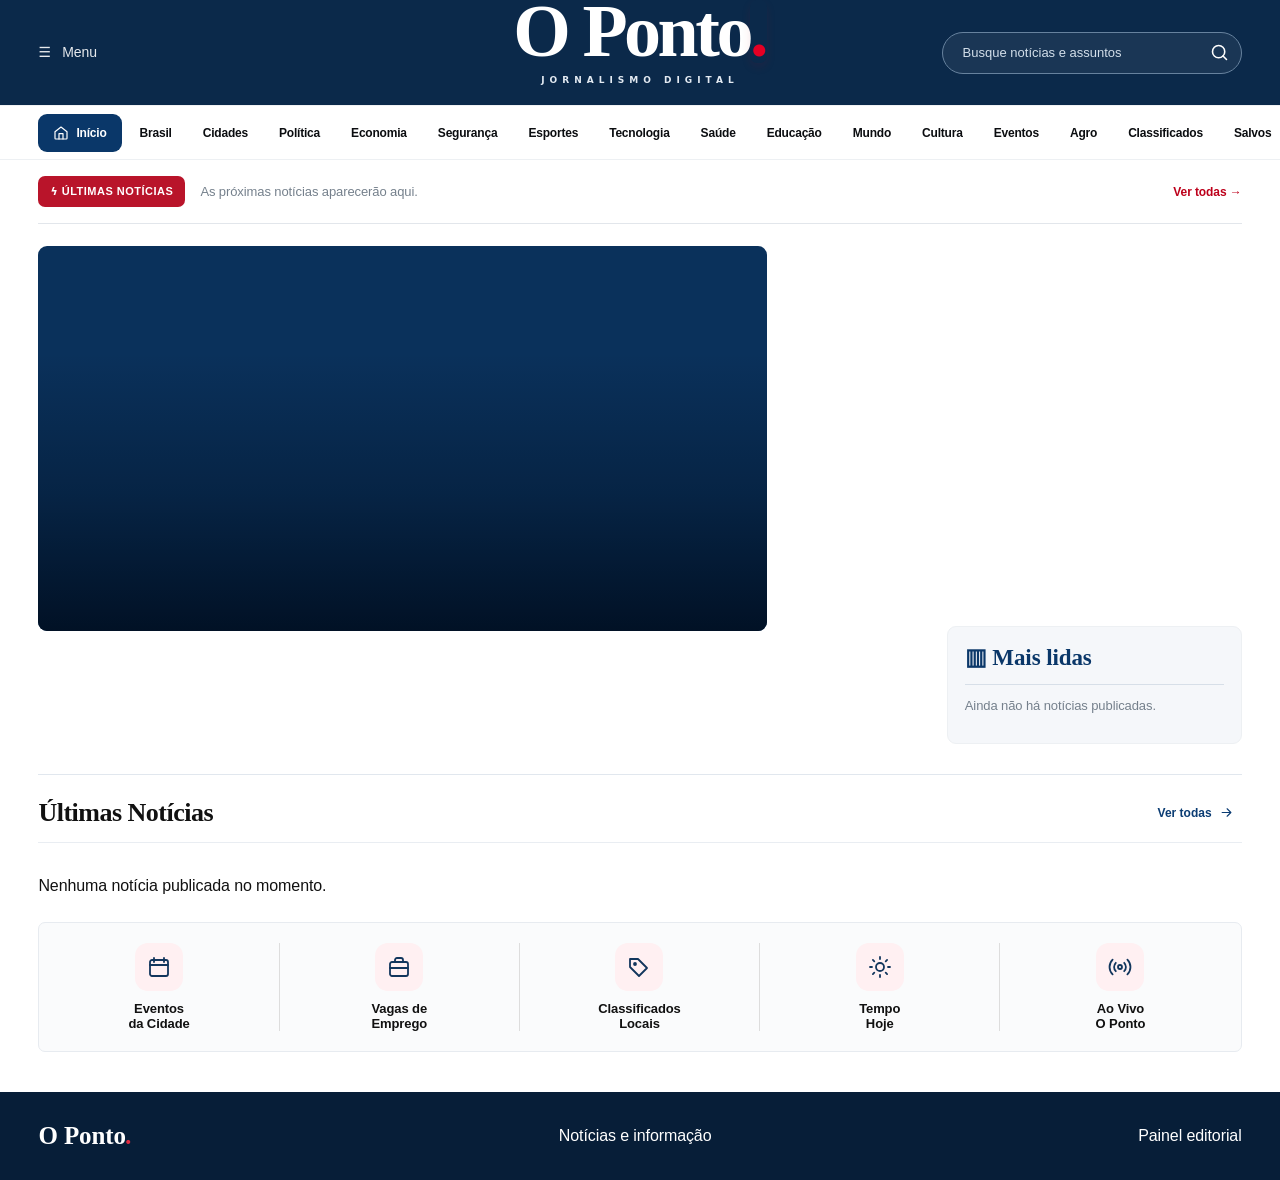
==== commit d4bb45dc: "Refine O Ponto homepage into minimal mobile-first responsive editorial design" ====
--- a/index.html
+++ b/index.html
@@ -261,4 +261,15 @@
 .news-section{border-top:1px solid #e1e7ee;padding-top:24px}.section-title h2{font-family:Georgia,serif}.newsgrid{grid-template-columns:repeat(3,minmax(0,1fr))}.newscard{box-shadow:none;border:0;border-bottom:1px solid #e1e7ee}.newscard .thumb img{aspect-ratio:16/10;object-fit:cover}.newscard h3{font-family:Georgia,serif}
 @media(max-width:1100px){.navinner a{font-size:13px!important;padding:15px 11px!important}.op-ticker{gap:13px}.op-ticker-story:nth-child(2){display:none}.op-ticker-story{max-width:100%}.lead{grid-template-columns:1.5fr 1fr}.feature{height:390px}.op-categories{grid-template-columns:1fr}.op-popular{max-width:none}.op-category-link img{aspect-ratio:16/9}}
 @media(max-width:700px){.masthead,.mastinner{height:86px}.mastinner{grid-template-columns:44px 1fr 44px}.mastinner .slogan{display:none!important}.logo{grid-column:2!important;grid-row:1;font-size:42px!important;letter-spacing:-2px!important}.logo small{font-size:7px!important;letter-spacing:3px!important;margin-top:9px!important}.mastinner .search{grid-column:1;grid-row:1;width:40px;justify-self:start;border:0;background:transparent}.search button{padding:5px}.search.expanded{position:absolute;left:12px;right:12px;top:18px;z-index:5;width:auto;background:#092d52;border:1px solid #8da9c4}.search.expanded input{max-width:none;opacity:1}.mastinner .menuBtn{grid-column:3;grid-row:1;display:block!important}.navinner{min-height:48px}.navinner a{font-size:12px!important;padding:13px 12px!important}.navinner a.active{padding:10px 13px!important}.op-ticker{min-height:65px;gap:10px;margin-bottom:15px}.op-ticker-label{font-size:10px;padding:10px 8px}.op-ticker-story{font-size:12px}.op-ticker>a{font-size:11px}.lead{grid-template-columns:1fr;gap:15px}.feature{height:360px}.featurebody{left:20px;right:20px;bottom:20px}.feature h1{font-size:clamp(28px,7.5vw,39px)}.feature p{font-size:14px}.leadside{grid-template-columns:1fr;grid-template-rows:none;gap:10px}.sidecard{grid-template-columns:120px 1fr;min-height:100px}.sidecard img{height:100px}.sidebody h3{font-size:18px}.dots{margin:-8px 0 22px;justify-content:center}.dots button{background:#b4bdc8}.dots button.active{background:#0a3769}.op-categories{margin-top:15px;gap:20px}.op-category-grid{grid-template-columns:1fr;gap:20px}.op-category-card h2{font-size:24px}.op-category-link img{aspect-ratio:16/8}.op-category-link h3{font-size:20px}.op-popular h2{font-size:25px}.newsgrid{grid-template-columns:1fr}.mobilebar{background:#fff}}
+
+/* O Ponto — Minimal 2.0 | refinamento responsivo */
+:root{--red:#12365d;--deep:#0a2543;--accent:#d3263b;--line:#e9edf2;--muted:#687482}
+html{scroll-padding-top:70px}body{background:#fff;-webkit-font-smoothing:antialiased}button,a,input{touch-action:manipulation}button:focus-visible,a:focus-visible,input:focus-visible{outline:2px solid #d3263b;outline-offset:3px}
+.container{max-width:1390px;padding-inline:clamp(16px,3vw,42px)}.masthead{height:105px;background:#0b294a!important}.mastinner{height:105px}.logo{font-size:clamp(49px,6vw,74px)!important;letter-spacing:-3.5px!important}.logo small{font-size:9px!important;letter-spacing:5px!important;margin-top:12px!important}.mastinner .slogan{font-size:14px!important;font-weight:500!important;opacity:.9}.mastinner .search{width:min(300px,100%);height:42px;border-radius:24px}.search input{font-size:13px!important}.nav{border-bottom:1px solid #edf0f3;box-shadow:none!important}.navinner{min-height:53px;gap:5px;justify-content:flex-start}.navinner a{font-size:12px!important;font-weight:700!important;padding:12px 13px!important;border-radius:7px!important}.navinner a.active{padding:11px 15px!important}.navinner a:hover{background:#f1f5f9!important;color:#0b294a!important}.navinner a.active:hover{background:#0b294a!important;color:#fff!important}
+.op-ticker{min-height:64px;gap:15px;margin-bottom:22px}.op-ticker-label{background:#b9142a;padding:9px 12px;font-size:11px;letter-spacing:.5px}.op-ticker-story{font-size:12px;font-weight:650}.op-ticker>a{font-size:12px}.lead{gap:20px;grid-template-columns:minmax(0,1.6fr) minmax(300px,1fr)}.feature{height:385px;border-radius:9px;box-shadow:none}.featurebody{left:28px;right:28px;bottom:24px}.feature h1{font-size:clamp(30px,3.4vw,46px);letter-spacing:-1px;line-height:1.12}.feature p{font-size:15px;line-height:1.5;max-width:590px}.feature .tag{font-size:10px;padding:6px 9px;border-radius:4px}.feature .meta{font-size:11px}.sidecard{gap:14px;padding-bottom:10px}.sidecard img{border-radius:7px}.sidebody .tag{font-size:10px!important;letter-spacing:.5px}.sidebody h3{font-size:clamp(17px,1.45vw,21px);line-height:1.25;letter-spacing:-.25px}.sidebody .meta{font-size:11px}.dots{margin:-27px calc(40% + 38px) 22px 0}
+.op-categories{margin-top:20px;gap:24px;margin-bottom:30px;grid-template-columns:minmax(0,3fr) minmax(230px,1fr)}.op-category-grid{gap:16px}.op-category-card h2{font-size:21px;margin-bottom:12px}.op-category-card h2:before{width:4px;height:21px}.op-category-link img{aspect-ratio:16/9;border-radius:7px}.op-category-link h3{font-size:18px;line-height:1.3;margin-top:9px}.op-readtime{font-size:11px}.op-popular{padding:17px;background:#f5f7fa;border:1px solid #edf0f3;border-radius:9px}.op-popular h2{font-size:23px}.op-popular-item{font-size:12px;gap:10px}.op-popular-item b{font-size:12px;border-radius:6px;padding:7px 10px}.news-section{padding-top:22px}.section-title h2{font-size:26px}.newscard{border:0;border-bottom:1px solid #eef1f4;border-radius:0}.newscard h3{font-size:18px}.newscard .tag{font-size:10px}.ca4-section{margin-top:30px}
+@media(max-width:1050px){.mastinner .slogan{font-size:12px!important}.lead{grid-template-columns:minmax(0,1.3fr) minmax(260px,1fr)}.feature{height:350px}.feature h1{font-size:34px}.sidebody h3{font-size:17px}.op-categories{grid-template-columns:1fr}.op-category-grid{grid-template-columns:repeat(3,minmax(0,1fr))}.op-popular{max-width:none}}
+@media(max-width:760px){.masthead,.mastinner{height:75px}.mastinner{grid-template-columns:40px 1fr 40px}.mastinner .slogan{display:none!important}.logo{font-size:39px!important;letter-spacing:-2px!important}.logo small{font-size:7px!important;letter-spacing:2.5px!important;margin-top:7px!important}.mastinner .search{width:38px;height:38px;grid-column:1;grid-row:1;justify-self:start;border:0}.mastinner .menuBtn{grid-column:3;grid-row:1;display:block!important}.navinner{min-height:46px;overflow-x:auto;scrollbar-width:none;scroll-snap-type:x proximity}.navinner a{font-size:12px!important;padding:11px 12px!important;scroll-snap-align:start}.navinner a.active{padding:10px 13px!important}.op-ticker{min-height:54px;margin-bottom:16px;gap:10px}.op-ticker-label{font-size:10px;padding:8px 9px}.op-ticker-story{font-size:11px}.op-ticker>a{font-size:11px}.lead{grid-template-columns:1fr;gap:18px}.feature{height:clamp(300px,75vw,430px)}.featurebody{left:19px;right:19px;bottom:20px}.feature h1{font-size:clamp(28px,7vw,39px)}.feature p{font-size:13px}.leadside{grid-template-columns:1fr;grid-template-rows:none;gap:12px}.sidecard{grid-template-columns:125px 1fr;min-height:105px;gap:12px}.sidecard img{height:100px}.sidebody h3{font-size:17px}.dots{justify-content:center;margin:8px 0 15px}.op-categories{margin-top:22px;gap:18px}.op-category-grid{grid-template-columns:1fr;gap:20px}.op-category-card h2{font-size:22px}.op-category-link img{aspect-ratio:16/8}.op-category-link h3{font-size:19px}.op-popular h2{font-size:22px}.newsgrid{grid-template-columns:1fr}.mobilebar{z-index:20}}
+@media(max-width:390px){.container{padding-inline:14px}.logo{font-size:34px!important}.logo small{letter-spacing:1.7px!important}.op-ticker-label{max-width:110px}.op-ticker-story span:last-child{max-width:140px}.sidecard{grid-template-columns:108px 1fr}.sidecard img{height:93px}.feature h1{font-size:27px}}
+@media(prefers-reduced-motion:reduce){html{scroll-behavior:auto}*,*:before,*:after{transition:none!important;animation:none!important}}
 </style></head><body><svg xmlns="http://www.w3.org/2000/svg" class="icon-sprite" aria-hidden="true" width="0" height="0" style="position:absolute;overflow:hidden"><defs><symbol id="i-mapPin" viewBox="0 0 24 24" fill="none" stroke="currentColor" stroke-width="1.8" stroke-linecap="round" stroke-linejoin="round"><path d="M20 10c0 5-8 12-8 12S4 15 4 10a8 8 0 1 1 16 0Z"/><circle cx="12" cy="10" r="2.5"/></symbol><symbol id="i-moon" viewBox="0 0 24 24" fill="none" stroke="currentColor" stroke-width="1.8" stroke-linecap="round" stroke-linejoin="round"><path d="M20.5 14A8.5 8.5 0 0 1 10 3.5 8.5 8.5 0 1 0 20.5 14Z"/></symbol><symbol id="i-search" viewBox="0 0 24 24" fill="none" stroke="currentColor" stroke-width="1.8" stroke-linecap="round" stroke-linejoin="round"><circle cx="11" cy="11" r="7"/><path d="m20 20-4-4"/></symbol><symbol id="i-menu" viewBox="0 0 24 24" fill="none" stroke="currentColor" stroke-width="1.8" stroke-linecap="round" stroke-linejoin="round"><path d="M4 7h16M4 12h16M4 17h16"/></symbol><symbol id="i-home" viewBox="0 0 24 24" fill="none" stroke="currentColor" stroke-width="1.8" stroke-linecap="round" stroke-linejoin="round"><path d="m3 10 9-7 9 7v10a1 1 0 0 1-1 1H4a1 1 0 0 1-1-1Z"/><path d="M9 21v-8h6v8"/></symbol><symbol id="i-megaphone" viewBox="0 0 24 24" fill="none" stroke="currentColor" stroke-width="1.8" stroke-linecap="round" stroke-linejoin="round"><path d="m3 11 15-6v14L3 13v-2ZM18 9a4 4 0 0 1 0 6M7 14l2 6h3"/></symbol><symbol id="i-calendar" viewBox="0 0 24 24" fill="none" stroke="currentColor" stroke-width="1.8" stroke-linecap="round" stroke-linejoin="round"><rect x="3" y="5" width="18" height="16" rx="2"/><path d="M7 3v4M17 3v4M3 10h18"/></symbol><symbol id="i-briefcase" viewBox="0 0 24 24" fill="none" stroke="currentColor" stroke-width="1.8" stroke-linecap="round" stroke-linejoin="round"><rect x="3" y="7" width="18" height="14" rx="2"/><path d="M8 7V5a2 2 0 0 1 2-2h4a2 2 0 0 1 2 2v2M3 13h18"/></symbol><symbol id="i-tag" viewBox="0 0 24 24" fill="none" stroke="currentColor" stroke-width="1.8" stroke-linecap="round" stroke-linejoin="round"><path d="M20 13 12 21 3 12V4h8l9 9Z"/><circle cx="8" cy="9" r="1"/></symbol><symbol id="i-sun" viewBox="0 0 24 24" fill="none" stroke="currentColor" stroke-width="1.8" stroke-linecap="round" stroke-linejoin="round"><circle cx="12" cy="12" r="4"/><path d="M12 2v2m0 16v2M4.9 4.9l1.4 1.4m11.4 11.4 1.4 1.4M2 12h2m16 0h2M4.9 19.1l1.4-1.4M17.7 6.3l1.4-1.4"/></symbol><symbol id="i-radio" viewBox="0 0 24 24" fill="none" stroke="currentColor" stroke-width="1.8" stroke-linecap="round" stroke-linejoin="round"><circle cx="12" cy="12" r="2"/><path d="M7.8 7.8a6 6 0 0 0 0 8.4m8.4-8.4a6 6 0 0 1 0 8.4M4.6 4.6a10.5 10.5 0 0 0 0 14.8m14.8-14.8a10.5 10.5 0 0 1 0 14.8"/></symbol><symbol id="i-user" viewBox="0 0 24 24" fill="none" stroke="currentColor" stroke-width="1.8" stroke-linecap="round" stroke-linejoin="round"><circle cx="12" cy="8" r="4"/><path d="M4 21v-2a8 8 0 0 1 16 0v2"/></symbol><symbol id="i-newspaper" viewBox="0 0 24 24" fill="none" stroke="currentColor" stroke-width="1.8" stroke-linecap="round" stroke-linejoin="round"><rect x="3" y="3" width="18" height="18" rx="2"/><path d="M7 7h10M7 11h5M7 15h5M15 11h2v6h-2M7 19h10"/></symbol><symbol id="i-arrow" viewBox="0 0 24 24" fill="none" stroke="currentColor" stroke-width="1.8" stroke-linecap="round" stroke-linejoin="round"><path d="M5 12h14m-6-6 6 6-6 6"/></symbol><symbol id="i-close" viewBox="0 0 24 24" fill="none" stroke="currentColor" stroke-width="1.8" stroke-linecap="round" stroke-linejoin="round"><path d="M5 5l14 14M19 5 5 19"/></symbol></defs></svg><div class="topbar"><div class="container topinner"><span class="topbrand">☰ &nbsp; Menu</span><div class="toplinks"><span class="edition">O Ponto — Jornalismo digital</span><button id="fontMinus" class="textbtn" aria-label="Diminuir fonte">A−</button><button id="fontPlus" class="textbtn" aria-label="Aumentar fonte">A+</button><button id="theme" class="textbtn" aria-label="Alternar tema"><svg class="ui-icon" aria-hidden="true"><use href="#i-moon"></use></svg></button></div></div></div><header class="masthead"><div class="container mastinner"><a class="logo" href="./" aria-label="O Ponto, início"><span>O Ponto</span><b class="branddot">.</b><small>JORNALISMO DIGITAL</small></a><p class="slogan">☰ &nbsp; Menu</p><form id="search" class="search"><input id="q" placeholder="Buscar notícias..." aria-label="Buscar notícias"><button aria-label="Pesquisar" type="submit"><svg class="ui-icon" aria-hidden="true"><use href="#i-search"></use></svg></button></form><button class="menuBtn" id="menuBtn" aria-label="Abrir menu"><svg class="ui-icon" aria-hidden="true"><use href="#i-menu"></use></svg></button></div></header><nav class="nav" id="nav"><div class="container navinner"><a data-cat="Todas" class="active" href="#"><svg class="ui-icon" aria-hidden="true"><use href="#i-home"></use></svg> <span>Início</span></a><a data-cat="Brasil" href="#">Brasil</a><a data-cat="Cidade" href="#">Cidades</a><a data-cat="Política" href="#">Política</a><a data-cat="Economia" href="#">Economia</a><a data-cat="Segurança" href="#">Segurança</a><a data-cat="Esporte" href="#">Esportes</a><a data-cat="Tecnologia" href="#">Tecnologia</a><a data-cat="Saúde" href="#">Saúde</a><a data-cat="Educação" href="#">Educação</a><a data-cat="Mundo" href="#">Mundo</a><a data-cat="Cultura" href="#">Cultura</a><a data-cat="Eventos" href="#">Eventos</a><a data-cat="Agro" href="#">Agro</a><a data-cat="Classificados" href="#">Classificados</a></div></nav><main class="container"><section class="lead" id="lead" aria-label="Notícias em destaque"><article class="feature" id="feature"></article><div class="leadside" id="leadside"></div></section><div class="dots" id="dots" aria-label="Selecionar destaque"></div><section class="news-section"><div class="section-title"><h2 id="heading">Últimas Notícias</h2><button id="all" class="all">Ver todas <svg class="ui-icon" aria-hidden="true"><use href="#i-arrow"></use></svg></button></div><div class="lower"><div class="newsgrid" id="cards"></div></div><p id="empty" hidden>Nenhuma notícia publicada no momento.</p></section><section class="quicklinks" hidden><div><span><svg class="ui-icon" aria-hidden="true"><use href="#i-calendar"></use></svg></span>Eventos<br>da Cidade</div><div><span><svg class="ui-icon" aria-hidden="true"><use href="#i-briefcase"></use></svg></span>Vagas de<br>Emprego</div><div><span><svg class="ui-icon" aria-hidden="true"><use href="#i-tag"></use></svg></span>Classificados<br>Locais</div><div><span><svg class="ui-icon" aria-hidden="true"><use href="#i-sun"></use></svg></span>Tempo<br>Hoje</div><div><span><svg class="ui-icon" aria-hidden="true"><use href="#i-radio"></use></svg></span>Ao Vivo<br>O Ponto</div></section></main><footer><div class="container foot"><strong>O Ponto<em>.</em></strong><span>Notícias e informação</span><a href="admin.html">Painel editorial</a></div></footer><div class="overlay" id="overlay"><article class="dialog"><button class="close" id="close" aria-label="Fechar"><svg class="ui-icon" aria-hidden="true"><use href="#i-close"></use></svg></button><div id="article"></div></article></div><nav class="mobilebar" aria-label="Navegação móvel"><button data-mobile="Todas"><svg class="ui-icon" aria-hidden="true"><use href="#i-home"></use></svg><small>Início</small></button><button data-mobile="Cidade"><svg class="ui-icon" aria-hidden="true"><use href="#i-newspaper"></use></svg><small>Notícias</small></button><button data-mobile="Classificados"><svg class="ui-icon" aria-hidden="true"><use href="#i-tag"></use></svg><small>Classificados</small></button><a href="admin.html"><svg class="ui-icon" aria-hidden="true"><use href="#i-user"></use></svg><small>Perfil</small></a></nav><script src="supabase-config.js?v=20261112-3"></script><script src="supabase-client.js?v=20261112-4"></script><script>const DEMOS=[];function posts(){try{return JSON.parse(localStorage.getItem("portalca_posts")||"[]")}catch{return []}}function savePosts(p){localStorage.setItem("portalca_posts",JSON.stringify(p))}function safe(s){return String(s||"").replace(/[&<>"']/g,c=>({"&":"&amp;","<":"&lt;",">":"&gt;",'"':"&quot;","'":"&#39;"}[c]))}</script><script>let category="Todas",search="",slide=0;const imageMap={Cidade:"https://images.unsplash.com/photo-1473448912268-2022ce9509d8?w=900&q=80",Economia:"https://images.unsplash.com/photo-1441986300917-64674bd600d8?w=800&q=80",Cultura:"https://images.unsplash.com/photo-1510915361894-db8b60106cb1?w=800&q=80",Esporte:"https://images.unsplash.com/photo-1579952363873-27f3bade9f55?w=800&q=80",Agro:"https://images.unsplash.com/photo-1500382017468-9049fed747ef?w=800&q=80",Política:"https://images.unsplash.com/photo-1529107386315-e1a2ed48a620?w=800&q=80",Segurança:"https://images.unsplash.com/photo-1451187580459-43490279c0fa?w=800&q=80"};function photo(p){return p.image_url&&/^https:\/\//i.test(p.image_url)?p.image_url:(imageMap[p.category]||imageMap.Cidade)}function richArticle(body){if(!body||!body.startsWith("<!--portal-ca-rich-->"))return '<p style="white-space:pre-wrap">'+escapeHTML(body||"")+'</p>';const d=new DOMParser().parseFromString(body.slice(21),'text/html');const allow=new Set(['P','DIV','BR','B','STRONG','I','EM','U','H2','H3','UL','OL','LI','BLOCKQUOTE','A','FIGURE','FIGCAPTION','IMG']);function sanitize(n){for(const c of [...n.childNodes]){if(c.nodeType===3)continue;if(c.nodeType!==1){c.remove();continue;}sanitize(c);if(!allow.has(c.tagName)){c.replaceWith(...c.childNodes);continue;}const href=c.getAttribute('href'),src=c.getAttribute('src'),alt=c.getAttribute('alt');for(const a of [...c.attributes])c.removeAttribute(a.name);if(c.tagName==='IMG'){try{const u=new URL(src);if(u.protocol==='https:'&&u.origin===new URL(CA.url).origin&&u.pathname.startsWith('/storage/v1/object/public/portal-ca-images/')){c.setAttribute('src',src);c.setAttribute('alt',alt||'Imagem da reportagem');c.setAttribute('loading','lazy')}else c.remove()}catch{c.remove()}continue}if(c.tagName==='A'&&href&&/^https:\/\//i.test(href)){c.setAttribute('href',href);c.setAttribute('rel','noopener noreferrer');c.setAttribute('target','_blank')}}}sanitize(d.body);return d.body.innerHTML}function escapeHTML(s){return String(s||"").replace(/[&<>"']/g,c=>({"&":"&amp;","<":"&lt;",">":"&gt;",'"':"&quot;","'":"&#39;"}[c]))}function items(){return [...DEMOS,...posts().filter(p=>p.status==="publicado")]}function tag(p){return "NOTÍCIA"}function showArticle(id){const p=items().find(x=>x.id===id);if(!p)return;if(!/^[0-9a-f-]{36}$/i.test(String(id))){try{sessionStorage.setItem('portalca_local_article',JSON.stringify({id:p.id,title:p.title,category:p.category,excerpt:p.excerpt,body:p.body,date:p.date,image_url:photo(p),demo:String(id).startsWith('demo')}))}catch(e){console.warn('Não foi possível preparar a notícia local',e)}}location.href='article.html?id='+encodeURIComponent(id)}function render(){const list=items().filter(p=>(category==="Todas"||p.category===category)&&[p.title,p.excerpt,p.category].join(" ").toLowerCase().includes(search));document.getElementById("heading").textContent=category==="Todas"?"Últimas Notícias":category;document.getElementById("empty").hidden=!!list.length;const lead=list.slice(0,4),main=lead[slide%Math.max(lead.length,1)];document.getElementById("feature").innerHTML=main?'<img alt="Imagem ilustrativa" src="'+photo(main)+'"><div class="featurebody"><span class="tag">'+escapeHTML(main.category)+' • '+tag(main)+'</span><h1>'+escapeHTML(main.title)+'</h1><p>'+escapeHTML(main.excerpt)+'</p><span class="meta">O Ponto • '+escapeHTML(main.date||"")+'</span></div>':"";document.getElementById("feature").onclick=()=>main&&showArticle(main.id);document.getElementById("leadside").innerHTML=lead.filter(p=>p!==main).slice(0,3).map(p=>'<article class="sidecard" data-id="'+escapeHTML(p.id)+'"><img alt="Imagem ilustrativa" src="'+photo(p)+'"><div class="sidebody"><span class="tag">'+escapeHTML(p.category)+'</span><h3>'+escapeHTML(p.title)+'</h3><span class="meta">'+tag(p)+'</span></div></article>').join("");document.getElementById("dots").innerHTML=lead.map((p,i)=>'<button data-slide="'+i+'" class="'+(i===slide?"active":"")+'" aria-label="Destaque '+(i+1)+'"></button>').join("");document.getElementById("cards").innerHTML=list.map(p=>'<article class="newscard" data-id="'+escapeHTML(p.id)+'"><div class="thumb"><img loading="lazy" alt="Imagem ilustrativa" src="'+photo(p)+'"><span class="tag">'+escapeHTML(p.category)+'</span></div><div class="content"><h3>'+escapeHTML(p.title)+'</h3><span class="meta">'+tag(p)+' • '+escapeHTML(p.date||"")+'</span></div></article>').join("");document.querySelectorAll("[data-id]").forEach(el=>{el.setAttribute("role","link");el.tabIndex=0;el.onclick=()=>showArticle(el.dataset.id);el.onkeydown=e=>{if(e.key==="Enter"||e.key===" "){e.preventDefault();showArticle(el.dataset.id)}}});const featured=document.getElementById("feature");featured.setAttribute("role","link");featured.tabIndex=0;featured.onkeydown=e=>{if((e.key==="Enter"||e.key===" ")&&main){e.preventDefault();showArticle(main.id)}};document.querySelectorAll("[data-slide]").forEach(b=>b.onclick=()=>{slide=Number(b.dataset.slide);render()})}function choose(c){category=c;slide=0;document.querySelectorAll("[data-cat]").forEach(a=>a.classList.toggle("active",a.dataset.cat===c));document.getElementById("nav").classList.remove("open");render()}document.querySelectorAll("[data-cat]").forEach(a=>a.onclick=e=>{e.preventDefault();choose(a.dataset.cat)});document.querySelectorAll("[data-mobile]").forEach(a=>a.onclick=()=>choose(a.dataset.mobile));document.getElementById("search").onsubmit=e=>{e.preventDefault();search=document.getElementById("q").value.toLowerCase().trim();slide=0;render()};document.getElementById("search").querySelector("button").onclick=e=>{if(innerWidth<=700&&!document.getElementById("search").classList.contains("expanded")){e.preventDefault();document.getElementById("search").classList.add("expanded");document.getElementById("q").focus()}};document.getElementById("menuBtn").onclick=()=>document.getElementById("nav").classList.toggle("open");document.getElementById("all").onclick=()=>{choose("Todas");document.getElementById("cards").scrollIntoView({behavior:"smooth"})};document.getElementById("close").onclick=()=>document.getElementById("overlay").classList.remove("open");document.getElementById("overlay").onclick=e=>{if(e.target.id==="overlay")e.target.classList.remove("open")};document.getElementById("theme").onclick=()=>document.body.classList.toggle("dark");document.getElementById("fontPlus").onclick=()=>document.documentElement.style.fontSize="18px";document.getElementById("fontMinus").onclick=()=>document.documentElement.style.fontSize="14px";render();</script><script src="cloud-feed.js?v=50"></script><script src="portal-ca-v3.js?v=1"></script><script src="portal-ca-v4.js?v=41"></script><script src="oponto-home.js?v=1"></script></body></html>
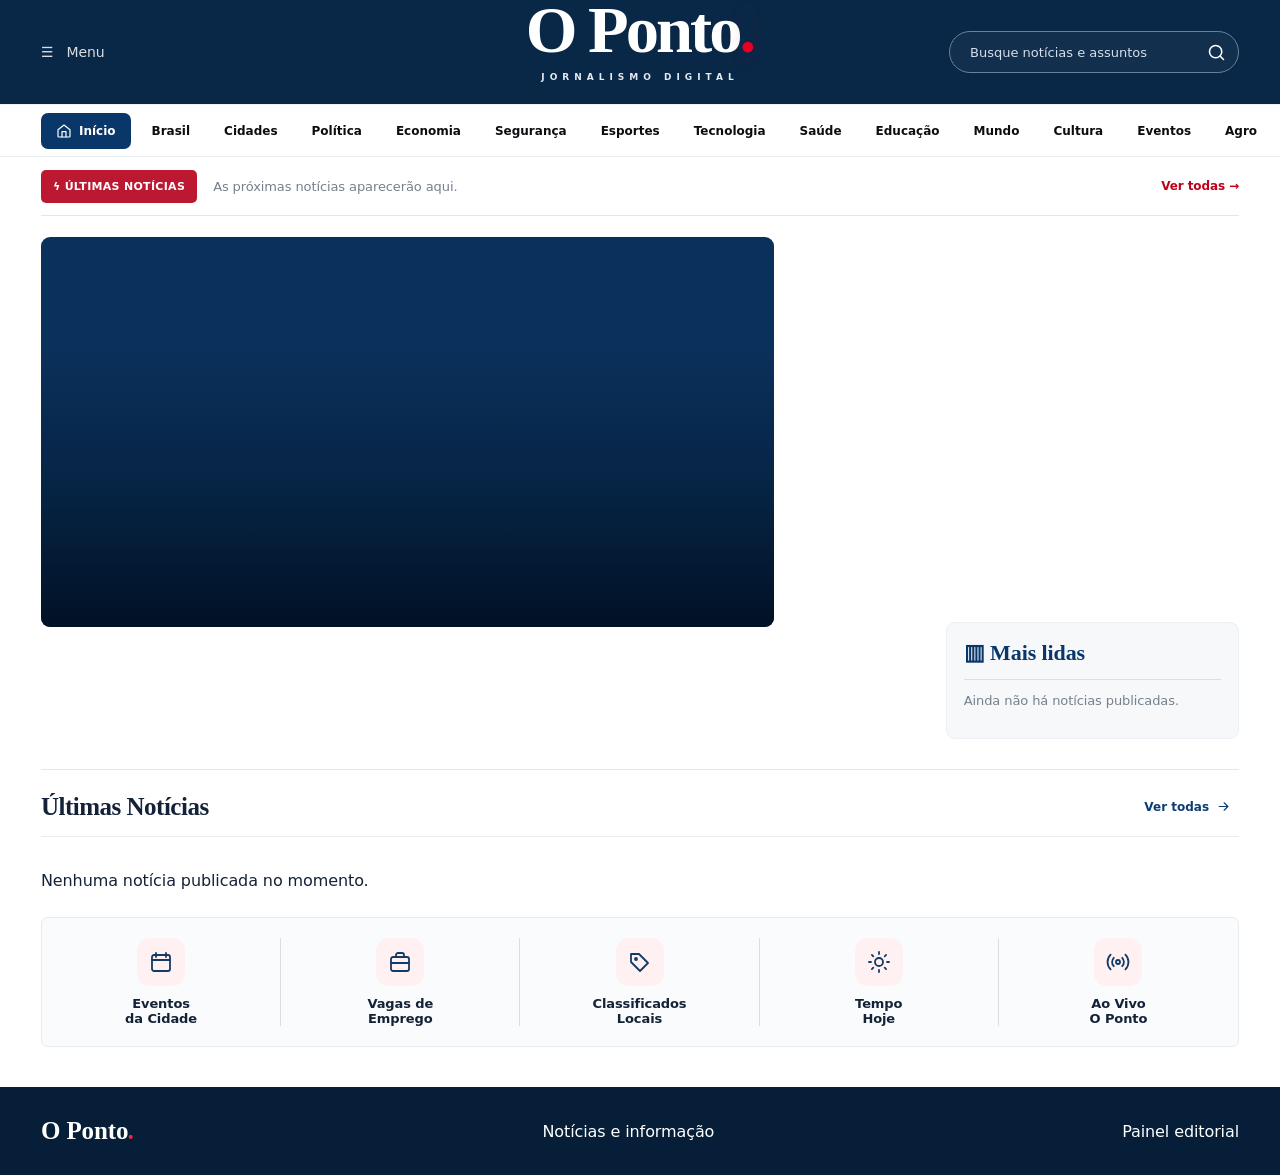
==== commit ca7ae6f6: "Refine O Ponto homepage into minimal responsive editorial design" ====
--- a/index.html
+++ b/index.html
@@ -272,4 +272,19 @@
 @media(max-width:760px){.masthead,.mastinner{height:75px}.mastinner{grid-template-columns:40px 1fr 40px}.mastinner .slogan{display:none!important}.logo{font-size:39px!important;letter-spacing:-2px!important}.logo small{font-size:7px!important;letter-spacing:2.5px!important;margin-top:7px!important}.mastinner .search{width:38px;height:38px;grid-column:1;grid-row:1;justify-self:start;border:0}.mastinner .menuBtn{grid-column:3;grid-row:1;display:block!important}.navinner{min-height:46px;overflow-x:auto;scrollbar-width:none;scroll-snap-type:x proximity}.navinner a{font-size:12px!important;padding:11px 12px!important;scroll-snap-align:start}.navinner a.active{padding:10px 13px!important}.op-ticker{min-height:54px;margin-bottom:16px;gap:10px}.op-ticker-label{font-size:10px;padding:8px 9px}.op-ticker-story{font-size:11px}.op-ticker>a{font-size:11px}.lead{grid-template-columns:1fr;gap:18px}.feature{height:clamp(300px,75vw,430px)}.featurebody{left:19px;right:19px;bottom:20px}.feature h1{font-size:clamp(28px,7vw,39px)}.feature p{font-size:13px}.leadside{grid-template-columns:1fr;grid-template-rows:none;gap:12px}.sidecard{grid-template-columns:125px 1fr;min-height:105px;gap:12px}.sidecard img{height:100px}.sidebody h3{font-size:17px}.dots{justify-content:center;margin:8px 0 15px}.op-categories{margin-top:22px;gap:18px}.op-category-grid{grid-template-columns:1fr;gap:20px}.op-category-card h2{font-size:22px}.op-category-link img{aspect-ratio:16/8}.op-category-link h3{font-size:19px}.op-popular h2{font-size:22px}.newsgrid{grid-template-columns:1fr}.mobilebar{z-index:20}}
 @media(max-width:390px){.container{padding-inline:14px}.logo{font-size:34px!important}.logo small{letter-spacing:1.7px!important}.op-ticker-label{max-width:110px}.op-ticker-story span:last-child{max-width:140px}.sidecard{grid-template-columns:108px 1fr}.sidecard img{height:93px}.feature h1{font-size:27px}}
 @media(prefers-reduced-motion:reduce){html{scroll-behavior:auto}*,*:before,*:after{transition:none!important;animation:none!important}}
+
+/* O Ponto — redesign minimalista e responsivo, 2026 */
+:root{--red:#123b65;--deep:#092847;--text:#142238;--muted:#748093;--line:#e8edf2;--page:#fff;--surface:#fff}
+html{scroll-behavior:smooth}body{font-family:Inter,system-ui,-apple-system,"Segoe UI",Arial,sans-serif;-webkit-font-smoothing:antialiased;background:#fff;color:var(--text)}button,a,input{-webkit-tap-highlight-color:transparent}button:focus-visible,a:focus-visible,input:focus-visible{outline:2px solid #d42b44;outline-offset:3px}
+.container{max-width:1360px;padding-inline:clamp(18px,3.2vw,42px)}
+.masthead{height:104px;background:#092747!important}.mastinner{height:104px}.logo{font-size:clamp(48px,5.2vw,72px)!important;letter-spacing:-3px!important;font-weight:700!important}.logo small{font-size:9px!important;letter-spacing:5px!important;margin-top:13px!important}.mastinner .slogan{font-size:14px!important;font-weight:500!important;opacity:.85}.mastinner .search{width:min(290px,100%);height:42px;border-radius:30px;background:#ffffff0a}.search input{font-size:13px!important}.search button{font-size:23px}
+.nav{box-shadow:none!important;border-bottom:1px solid #e8edf2}.navinner{min-height:51px;justify-content:flex-start;gap:8px}.navinner a{font-size:12px!important;font-weight:650!important;padding:11px 13px!important;letter-spacing:0!important}.navinner a.active{border-radius:7px!important;padding:10px 15px!important}.navinner .op-tv{margin-left:auto}
+.op-ticker{min-height:59px;margin-bottom:21px;gap:16px}.op-ticker-label{font-size:11px;letter-spacing:.3px;border-radius:5px;padding:10px 12px;background:#bd1832}.op-ticker-story{font-size:12px;font-weight:600;gap:9px}.op-ticker-story+.op-ticker-story{padding-left:18px}.op-ticker>a{font-size:12px}
+.lead{grid-template-columns:minmax(0,1.65fr) minmax(0,1fr);gap:21px}.feature{height:390px;border-radius:9px;box-shadow:none}.featurebody{left:26px;right:26px;bottom:24px}.feature h1{font-size:clamp(29px,3.1vw,43px);letter-spacing:-.8px;line-height:1.13;margin:10px 0}.feature p{font-size:14px;line-height:1.55;margin:8px 0}.feature .tag{font-size:10px;padding:7px 9px;border-radius:4px}.feature .meta{font-size:11px}.sidecard{gap:13px;padding-bottom:11px;grid-template-columns:38% 1fr}.sidecard img{border-radius:7px}.sidebody .tag{font-size:10px!important;letter-spacing:.4px}.sidebody h3{font-size:clamp(16px,1.45vw,20px);line-height:1.24;margin:6px 0}.sidebody .meta{font-size:11px}.dots{margin-top:-29px;margin-bottom:21px}
+.op-categories{gap:25px;margin-top:24px}.op-category-grid{gap:18px}.op-category-card h2{font:700 21px Georgia,serif;margin-bottom:12px}.op-category-card h2:before{height:21px;width:4px;border-radius:4px}.op-category-link img{border-radius:7px;aspect-ratio:16/9}.op-category-link h3{font-size:18px;line-height:1.28;margin:10px 0 7px}.op-readtime{font-size:11px}.op-popular{background:#f6f8fa;border:1px solid #edf0f4;border-radius:9px;padding:17px}.op-popular h2{font-size:22px}.op-popular-item{font-size:12px;font-weight:650}.op-popular-item b{border-radius:6px;font-size:13px;padding:6px 10px}
+.news-section{padding-top:21px}.section-title h2{font-size:25px}.newscard{border-radius:0}.newscard h3{font-size:18px}.newscard .content{padding-inline:0}.newscard .thumb img{border-radius:7px}.ca4-section{border-top:1px solid var(--line)}
+@media(max-width:1050px){.navinner{justify-content:flex-start}.navinner .op-tv{margin-left:0}.lead{grid-template-columns:minmax(0,1.45fr) minmax(0,1fr)}.feature{height:370px}.op-categories{grid-template-columns:1fr}.op-category-grid{grid-template-columns:repeat(3,minmax(0,1fr))}.op-popular{max-width:none}.op-popular-item{display:inline-flex;width:32%;vertical-align:top;border:0;align-items:flex-start}.op-popular-item b{flex:none}}
+@media(max-width:720px){.masthead,.mastinner{height:75px}.mastinner{grid-template-columns:42px 1fr 42px}.logo{font-size:39px!important;letter-spacing:-2px!important}.logo small{font-size:7px!important;letter-spacing:2.5px!important;margin-top:8px!important}.mastinner .search{width:38px;height:38px}.mastinner .menuBtn{display:block!important}.navinner{min-height:43px;gap:2px}.navinner a{font-size:11px!important;padding:10px 11px!important}.navinner a.active{padding:9px 12px!important}.op-ticker{min-height:54px;gap:10px;margin-bottom:16px}.op-ticker-label{font-size:9px;padding:8px}.op-ticker-story{font-size:11px}.op-ticker>a{font-size:10px}.lead{grid-template-columns:1fr;gap:13px}.feature{height:350px}.featurebody{left:19px;right:19px;bottom:21px}.feature h1{font-size:clamp(27px,7.1vw,36px)}.feature p{font-size:13px}.leadside{display:grid;grid-template-columns:1fr;grid-template-rows:none;gap:9px}.sidecard{grid-template-columns:116px minmax(0,1fr);min-height:95px;padding-bottom:9px}.sidecard img{height:94px}.sidebody h3{font-size:17px}.dots{margin:5px 0 20px;justify-content:center}.op-categories{margin-top:12px;gap:20px}.op-category-grid{grid-template-columns:1fr;gap:22px}.op-category-card h2{font-size:21px}.op-category-link img{aspect-ratio:16/8}.op-category-link h3{font-size:19px}.op-popular-item{width:100%;border-bottom:1px solid #e5e9ef}.newsgrid{grid-template-columns:repeat(2,minmax(0,1fr));gap:14px}.newscard h3{font-size:16px}.newscard .meta{font-size:10px}.section-title h2{font-size:22px}.mobilebar{background:#fff!important;border-top:1px solid #e8edf2;padding-bottom:env(safe-area-inset-bottom)}.mobilebar a,.mobilebar button{color:#143b65}}
+@media(max-width:430px){.container{padding-inline:15px}.logo{font-size:35px!important}.op-ticker-story:nth-child(2){display:none}.op-ticker-label{font-size:9px}.feature{height:320px}.feature h1{font-size:29px}.feature p{display:-webkit-box;-webkit-line-clamp:2;-webkit-box-orient:vertical;overflow:hidden}.sidecard{grid-template-columns:105px minmax(0,1fr)}.sidecard img{height:88px}.sidebody h3{font-size:16px}.newsgrid{grid-template-columns:1fr}.newscard{display:grid;grid-template-columns:112px 1fr;gap:12px;align-items:start;padding-bottom:13px}.newscard .thumb img{height:93px;width:112px;object-fit:cover}.newscard .content{padding:0}.newscard h3{font-size:16px;margin-top:2px}.newscard .tag{font-size:9px}}
+@media(prefers-reduced-motion:reduce){html{scroll-behavior:auto}*,*:before,*:after{transition-duration:.01ms!important;animation-duration:.01ms!important}}
 </style></head><body><svg xmlns="http://www.w3.org/2000/svg" class="icon-sprite" aria-hidden="true" width="0" height="0" style="position:absolute;overflow:hidden"><defs><symbol id="i-mapPin" viewBox="0 0 24 24" fill="none" stroke="currentColor" stroke-width="1.8" stroke-linecap="round" stroke-linejoin="round"><path d="M20 10c0 5-8 12-8 12S4 15 4 10a8 8 0 1 1 16 0Z"/><circle cx="12" cy="10" r="2.5"/></symbol><symbol id="i-moon" viewBox="0 0 24 24" fill="none" stroke="currentColor" stroke-width="1.8" stroke-linecap="round" stroke-linejoin="round"><path d="M20.5 14A8.5 8.5 0 0 1 10 3.5 8.5 8.5 0 1 0 20.5 14Z"/></symbol><symbol id="i-search" viewBox="0 0 24 24" fill="none" stroke="currentColor" stroke-width="1.8" stroke-linecap="round" stroke-linejoin="round"><circle cx="11" cy="11" r="7"/><path d="m20 20-4-4"/></symbol><symbol id="i-menu" viewBox="0 0 24 24" fill="none" stroke="currentColor" stroke-width="1.8" stroke-linecap="round" stroke-linejoin="round"><path d="M4 7h16M4 12h16M4 17h16"/></symbol><symbol id="i-home" viewBox="0 0 24 24" fill="none" stroke="currentColor" stroke-width="1.8" stroke-linecap="round" stroke-linejoin="round"><path d="m3 10 9-7 9 7v10a1 1 0 0 1-1 1H4a1 1 0 0 1-1-1Z"/><path d="M9 21v-8h6v8"/></symbol><symbol id="i-megaphone" viewBox="0 0 24 24" fill="none" stroke="currentColor" stroke-width="1.8" stroke-linecap="round" stroke-linejoin="round"><path d="m3 11 15-6v14L3 13v-2ZM18 9a4 4 0 0 1 0 6M7 14l2 6h3"/></symbol><symbol id="i-calendar" viewBox="0 0 24 24" fill="none" stroke="currentColor" stroke-width="1.8" stroke-linecap="round" stroke-linejoin="round"><rect x="3" y="5" width="18" height="16" rx="2"/><path d="M7 3v4M17 3v4M3 10h18"/></symbol><symbol id="i-briefcase" viewBox="0 0 24 24" fill="none" stroke="currentColor" stroke-width="1.8" stroke-linecap="round" stroke-linejoin="round"><rect x="3" y="7" width="18" height="14" rx="2"/><path d="M8 7V5a2 2 0 0 1 2-2h4a2 2 0 0 1 2 2v2M3 13h18"/></symbol><symbol id="i-tag" viewBox="0 0 24 24" fill="none" stroke="currentColor" stroke-width="1.8" stroke-linecap="round" stroke-linejoin="round"><path d="M20 13 12 21 3 12V4h8l9 9Z"/><circle cx="8" cy="9" r="1"/></symbol><symbol id="i-sun" viewBox="0 0 24 24" fill="none" stroke="currentColor" stroke-width="1.8" stroke-linecap="round" stroke-linejoin="round"><circle cx="12" cy="12" r="4"/><path d="M12 2v2m0 16v2M4.9 4.9l1.4 1.4m11.4 11.4 1.4 1.4M2 12h2m16 0h2M4.9 19.1l1.4-1.4M17.7 6.3l1.4-1.4"/></symbol><symbol id="i-radio" viewBox="0 0 24 24" fill="none" stroke="currentColor" stroke-width="1.8" stroke-linecap="round" stroke-linejoin="round"><circle cx="12" cy="12" r="2"/><path d="M7.8 7.8a6 6 0 0 0 0 8.4m8.4-8.4a6 6 0 0 1 0 8.4M4.6 4.6a10.5 10.5 0 0 0 0 14.8m14.8-14.8a10.5 10.5 0 0 1 0 14.8"/></symbol><symbol id="i-user" viewBox="0 0 24 24" fill="none" stroke="currentColor" stroke-width="1.8" stroke-linecap="round" stroke-linejoin="round"><circle cx="12" cy="8" r="4"/><path d="M4 21v-2a8 8 0 0 1 16 0v2"/></symbol><symbol id="i-newspaper" viewBox="0 0 24 24" fill="none" stroke="currentColor" stroke-width="1.8" stroke-linecap="round" stroke-linejoin="round"><rect x="3" y="3" width="18" height="18" rx="2"/><path d="M7 7h10M7 11h5M7 15h5M15 11h2v6h-2M7 19h10"/></symbol><symbol id="i-arrow" viewBox="0 0 24 24" fill="none" stroke="currentColor" stroke-width="1.8" stroke-linecap="round" stroke-linejoin="round"><path d="M5 12h14m-6-6 6 6-6 6"/></symbol><symbol id="i-close" viewBox="0 0 24 24" fill="none" stroke="currentColor" stroke-width="1.8" stroke-linecap="round" stroke-linejoin="round"><path d="M5 5l14 14M19 5 5 19"/></symbol></defs></svg><div class="topbar"><div class="container topinner"><span class="topbrand">☰ &nbsp; Menu</span><div class="toplinks"><span class="edition">O Ponto — Jornalismo digital</span><button id="fontMinus" class="textbtn" aria-label="Diminuir fonte">A−</button><button id="fontPlus" class="textbtn" aria-label="Aumentar fonte">A+</button><button id="theme" class="textbtn" aria-label="Alternar tema"><svg class="ui-icon" aria-hidden="true"><use href="#i-moon"></use></svg></button></div></div></div><header class="masthead"><div class="container mastinner"><a class="logo" href="./" aria-label="O Ponto, início"><span>O Ponto</span><b class="branddot">.</b><small>JORNALISMO DIGITAL</small></a><p class="slogan">☰ &nbsp; Menu</p><form id="search" class="search"><input id="q" placeholder="Buscar notícias..." aria-label="Buscar notícias"><button aria-label="Pesquisar" type="submit"><svg class="ui-icon" aria-hidden="true"><use href="#i-search"></use></svg></button></form><button class="menuBtn" id="menuBtn" aria-label="Abrir menu"><svg class="ui-icon" aria-hidden="true"><use href="#i-menu"></use></svg></button></div></header><nav class="nav" id="nav"><div class="container navinner"><a data-cat="Todas" class="active" href="#"><svg class="ui-icon" aria-hidden="true"><use href="#i-home"></use></svg> <span>Início</span></a><a data-cat="Brasil" href="#">Brasil</a><a data-cat="Cidade" href="#">Cidades</a><a data-cat="Política" href="#">Política</a><a data-cat="Economia" href="#">Economia</a><a data-cat="Segurança" href="#">Segurança</a><a data-cat="Esporte" href="#">Esportes</a><a data-cat="Tecnologia" href="#">Tecnologia</a><a data-cat="Saúde" href="#">Saúde</a><a data-cat="Educação" href="#">Educação</a><a data-cat="Mundo" href="#">Mundo</a><a data-cat="Cultura" href="#">Cultura</a><a data-cat="Eventos" href="#">Eventos</a><a data-cat="Agro" href="#">Agro</a><a data-cat="Classificados" href="#">Classificados</a></div></nav><main class="container"><section class="lead" id="lead" aria-label="Notícias em destaque"><article class="feature" id="feature"></article><div class="leadside" id="leadside"></div></section><div class="dots" id="dots" aria-label="Selecionar destaque"></div><section class="news-section"><div class="section-title"><h2 id="heading">Últimas Notícias</h2><button id="all" class="all">Ver todas <svg class="ui-icon" aria-hidden="true"><use href="#i-arrow"></use></svg></button></div><div class="lower"><div class="newsgrid" id="cards"></div></div><p id="empty" hidden>Nenhuma notícia publicada no momento.</p></section><section class="quicklinks" hidden><div><span><svg class="ui-icon" aria-hidden="true"><use href="#i-calendar"></use></svg></span>Eventos<br>da Cidade</div><div><span><svg class="ui-icon" aria-hidden="true"><use href="#i-briefcase"></use></svg></span>Vagas de<br>Emprego</div><div><span><svg class="ui-icon" aria-hidden="true"><use href="#i-tag"></use></svg></span>Classificados<br>Locais</div><div><span><svg class="ui-icon" aria-hidden="true"><use href="#i-sun"></use></svg></span>Tempo<br>Hoje</div><div><span><svg class="ui-icon" aria-hidden="true"><use href="#i-radio"></use></svg></span>Ao Vivo<br>O Ponto</div></section></main><footer><div class="container foot"><strong>O Ponto<em>.</em></strong><span>Notícias e informação</span><a href="admin.html">Painel editorial</a></div></footer><div class="overlay" id="overlay"><article class="dialog"><button class="close" id="close" aria-label="Fechar"><svg class="ui-icon" aria-hidden="true"><use href="#i-close"></use></svg></button><div id="article"></div></article></div><nav class="mobilebar" aria-label="Navegação móvel"><button data-mobile="Todas"><svg class="ui-icon" aria-hidden="true"><use href="#i-home"></use></svg><small>Início</small></button><button data-mobile="Cidade"><svg class="ui-icon" aria-hidden="true"><use href="#i-newspaper"></use></svg><small>Notícias</small></button><button data-mobile="Classificados"><svg class="ui-icon" aria-hidden="true"><use href="#i-tag"></use></svg><small>Classificados</small></button><a href="admin.html"><svg class="ui-icon" aria-hidden="true"><use href="#i-user"></use></svg><small>Perfil</small></a></nav><script src="supabase-config.js?v=20261112-3"></script><script src="supabase-client.js?v=20261112-4"></script><script>const DEMOS=[];function posts(){try{return JSON.parse(localStorage.getItem("portalca_posts")||"[]")}catch{return []}}function savePosts(p){localStorage.setItem("portalca_posts",JSON.stringify(p))}function safe(s){return String(s||"").replace(/[&<>"']/g,c=>({"&":"&amp;","<":"&lt;",">":"&gt;",'"':"&quot;","'":"&#39;"}[c]))}</script><script>let category="Todas",search="",slide=0;const imageMap={Cidade:"https://images.unsplash.com/photo-1473448912268-2022ce9509d8?w=900&q=80",Economia:"https://images.unsplash.com/photo-1441986300917-64674bd600d8?w=800&q=80",Cultura:"https://images.unsplash.com/photo-1510915361894-db8b60106cb1?w=800&q=80",Esporte:"https://images.unsplash.com/photo-1579952363873-27f3bade9f55?w=800&q=80",Agro:"https://images.unsplash.com/photo-1500382017468-9049fed747ef?w=800&q=80",Política:"https://images.unsplash.com/photo-1529107386315-e1a2ed48a620?w=800&q=80",Segurança:"https://images.unsplash.com/photo-1451187580459-43490279c0fa?w=800&q=80"};function photo(p){return p.image_url&&/^https:\/\//i.test(p.image_url)?p.image_url:(imageMap[p.category]||imageMap.Cidade)}function richArticle(body){if(!body||!body.startsWith("<!--portal-ca-rich-->"))return '<p style="white-space:pre-wrap">'+escapeHTML(body||"")+'</p>';const d=new DOMParser().parseFromString(body.slice(21),'text/html');const allow=new Set(['P','DIV','BR','B','STRONG','I','EM','U','H2','H3','UL','OL','LI','BLOCKQUOTE','A','FIGURE','FIGCAPTION','IMG']);function sanitize(n){for(const c of [...n.childNodes]){if(c.nodeType===3)continue;if(c.nodeType!==1){c.remove();continue;}sanitize(c);if(!allow.has(c.tagName)){c.replaceWith(...c.childNodes);continue;}const href=c.getAttribute('href'),src=c.getAttribute('src'),alt=c.getAttribute('alt');for(const a of [...c.attributes])c.removeAttribute(a.name);if(c.tagName==='IMG'){try{const u=new URL(src);if(u.protocol==='https:'&&u.origin===new URL(CA.url).origin&&u.pathname.startsWith('/storage/v1/object/public/portal-ca-images/')){c.setAttribute('src',src);c.setAttribute('alt',alt||'Imagem da reportagem');c.setAttribute('loading','lazy')}else c.remove()}catch{c.remove()}continue}if(c.tagName==='A'&&href&&/^https:\/\//i.test(href)){c.setAttribute('href',href);c.setAttribute('rel','noopener noreferrer');c.setAttribute('target','_blank')}}}sanitize(d.body);return d.body.innerHTML}function escapeHTML(s){return String(s||"").replace(/[&<>"']/g,c=>({"&":"&amp;","<":"&lt;",">":"&gt;",'"':"&quot;","'":"&#39;"}[c]))}function items(){return [...DEMOS,...posts().filter(p=>p.status==="publicado")]}function tag(p){return "NOTÍCIA"}function showArticle(id){const p=items().find(x=>x.id===id);if(!p)return;if(!/^[0-9a-f-]{36}$/i.test(String(id))){try{sessionStorage.setItem('portalca_local_article',JSON.stringify({id:p.id,title:p.title,category:p.category,excerpt:p.excerpt,body:p.body,date:p.date,image_url:photo(p),demo:String(id).startsWith('demo')}))}catch(e){console.warn('Não foi possível preparar a notícia local',e)}}location.href='article.html?id='+encodeURIComponent(id)}function render(){const list=items().filter(p=>(category==="Todas"||p.category===category)&&[p.title,p.excerpt,p.category].join(" ").toLowerCase().includes(search));document.getElementById("heading").textContent=category==="Todas"?"Últimas Notícias":category;document.getElementById("empty").hidden=!!list.length;const lead=list.slice(0,4),main=lead[slide%Math.max(lead.length,1)];document.getElementById("feature").innerHTML=main?'<img alt="Imagem ilustrativa" src="'+photo(main)+'"><div class="featurebody"><span class="tag">'+escapeHTML(main.category)+' • '+tag(main)+'</span><h1>'+escapeHTML(main.title)+'</h1><p>'+escapeHTML(main.excerpt)+'</p><span class="meta">O Ponto • '+escapeHTML(main.date||"")+'</span></div>':"";document.getElementById("feature").onclick=()=>main&&showArticle(main.id);document.getElementById("leadside").innerHTML=lead.filter(p=>p!==main).slice(0,3).map(p=>'<article class="sidecard" data-id="'+escapeHTML(p.id)+'"><img alt="Imagem ilustrativa" src="'+photo(p)+'"><div class="sidebody"><span class="tag">'+escapeHTML(p.category)+'</span><h3>'+escapeHTML(p.title)+'</h3><span class="meta">'+tag(p)+'</span></div></article>').join("");document.getElementById("dots").innerHTML=lead.map((p,i)=>'<button data-slide="'+i+'" class="'+(i===slide?"active":"")+'" aria-label="Destaque '+(i+1)+'"></button>').join("");document.getElementById("cards").innerHTML=list.map(p=>'<article class="newscard" data-id="'+escapeHTML(p.id)+'"><div class="thumb"><img loading="lazy" alt="Imagem ilustrativa" src="'+photo(p)+'"><span class="tag">'+escapeHTML(p.category)+'</span></div><div class="content"><h3>'+escapeHTML(p.title)+'</h3><span class="meta">'+tag(p)+' • '+escapeHTML(p.date||"")+'</span></div></article>').join("");document.querySelectorAll("[data-id]").forEach(el=>{el.setAttribute("role","link");el.tabIndex=0;el.onclick=()=>showArticle(el.dataset.id);el.onkeydown=e=>{if(e.key==="Enter"||e.key===" "){e.preventDefault();showArticle(el.dataset.id)}}});const featured=document.getElementById("feature");featured.setAttribute("role","link");featured.tabIndex=0;featured.onkeydown=e=>{if((e.key==="Enter"||e.key===" ")&&main){e.preventDefault();showArticle(main.id)}};document.querySelectorAll("[data-slide]").forEach(b=>b.onclick=()=>{slide=Number(b.dataset.slide);render()})}function choose(c){category=c;slide=0;document.querySelectorAll("[data-cat]").forEach(a=>a.classList.toggle("active",a.dataset.cat===c));document.getElementById("nav").classList.remove("open");render()}document.querySelectorAll("[data-cat]").forEach(a=>a.onclick=e=>{e.preventDefault();choose(a.dataset.cat)});document.querySelectorAll("[data-mobile]").forEach(a=>a.onclick=()=>choose(a.dataset.mobile));document.getElementById("search").onsubmit=e=>{e.preventDefault();search=document.getElementById("q").value.toLowerCase().trim();slide=0;render()};document.getElementById("search").querySelector("button").onclick=e=>{if(innerWidth<=700&&!document.getElementById("search").classList.contains("expanded")){e.preventDefault();document.getElementById("search").classList.add("expanded");document.getElementById("q").focus()}};document.getElementById("menuBtn").onclick=()=>document.getElementById("nav").classList.toggle("open");document.getElementById("all").onclick=()=>{choose("Todas");document.getElementById("cards").scrollIntoView({behavior:"smooth"})};document.getElementById("close").onclick=()=>document.getElementById("overlay").classList.remove("open");document.getElementById("overlay").onclick=e=>{if(e.target.id==="overlay")e.target.classList.remove("open")};document.getElementById("theme").onclick=()=>document.body.classList.toggle("dark");document.getElementById("fontPlus").onclick=()=>document.documentElement.style.fontSize="18px";document.getElementById("fontMinus").onclick=()=>document.documentElement.style.fontSize="14px";render();</script><script src="cloud-feed.js?v=50"></script><script src="portal-ca-v3.js?v=1"></script><script src="portal-ca-v4.js?v=41"></script><script src="oponto-home.js?v=1"></script></body></html>
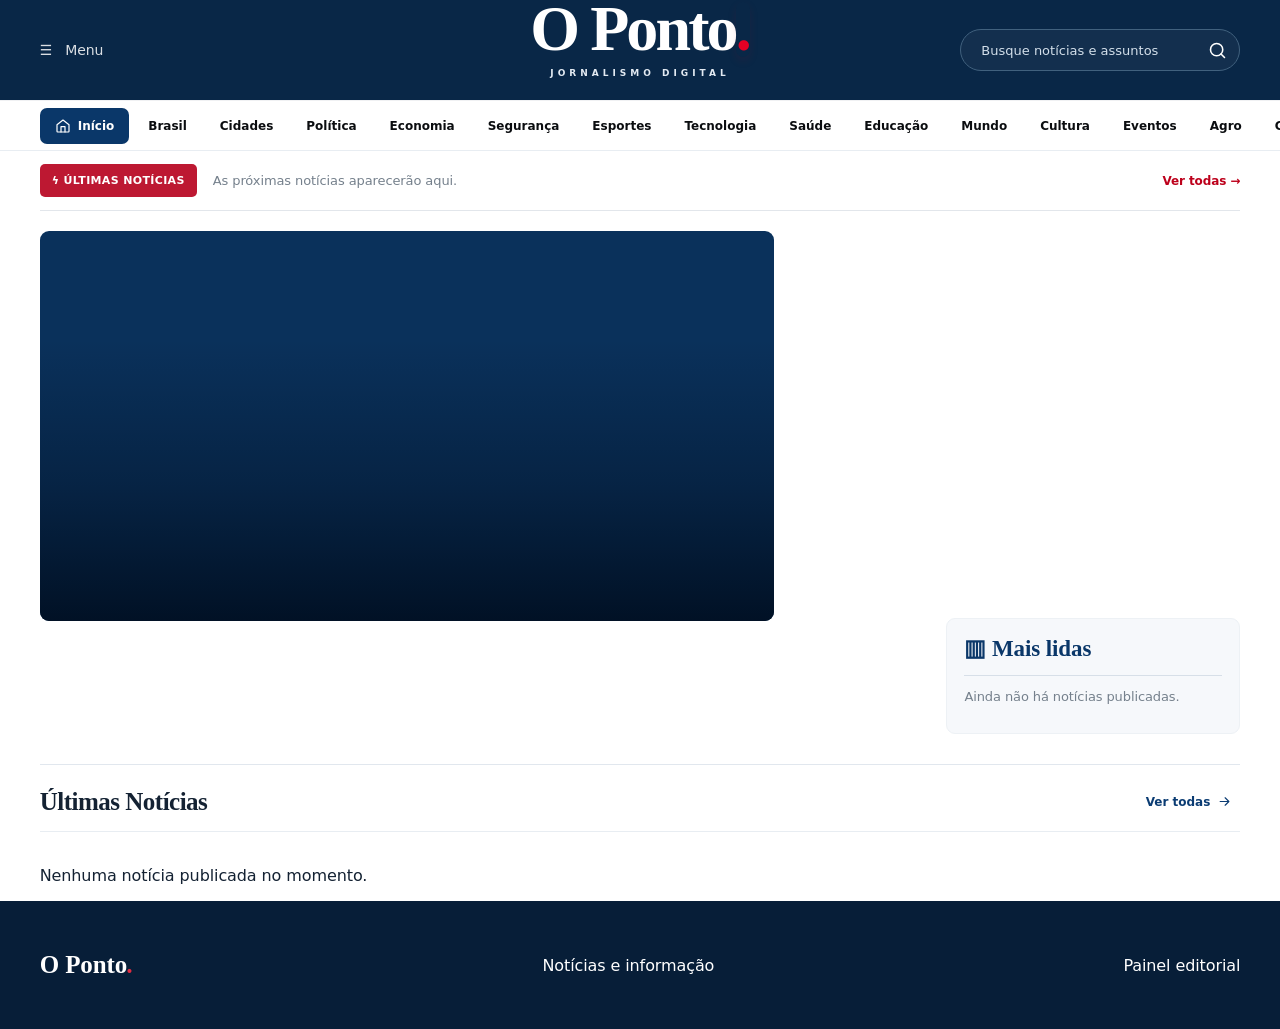
==== commit 61f09791: "Refine O Ponto with minimalist mobile-first spacing, typography and responsive news layouts" ====
--- a/index.html
+++ b/index.html
@@ -287,4 +287,19 @@
 @media(max-width:720px){.masthead,.mastinner{height:75px}.mastinner{grid-template-columns:42px 1fr 42px}.logo{font-size:39px!important;letter-spacing:-2px!important}.logo small{font-size:7px!important;letter-spacing:2.5px!important;margin-top:8px!important}.mastinner .search{width:38px;height:38px}.mastinner .menuBtn{display:block!important}.navinner{min-height:43px;gap:2px}.navinner a{font-size:11px!important;padding:10px 11px!important}.navinner a.active{padding:9px 12px!important}.op-ticker{min-height:54px;gap:10px;margin-bottom:16px}.op-ticker-label{font-size:9px;padding:8px}.op-ticker-story{font-size:11px}.op-ticker>a{font-size:10px}.lead{grid-template-columns:1fr;gap:13px}.feature{height:350px}.featurebody{left:19px;right:19px;bottom:21px}.feature h1{font-size:clamp(27px,7.1vw,36px)}.feature p{font-size:13px}.leadside{display:grid;grid-template-columns:1fr;grid-template-rows:none;gap:9px}.sidecard{grid-template-columns:116px minmax(0,1fr);min-height:95px;padding-bottom:9px}.sidecard img{height:94px}.sidebody h3{font-size:17px}.dots{margin:5px 0 20px;justify-content:center}.op-categories{margin-top:12px;gap:20px}.op-category-grid{grid-template-columns:1fr;gap:22px}.op-category-card h2{font-size:21px}.op-category-link img{aspect-ratio:16/8}.op-category-link h3{font-size:19px}.op-popular-item{width:100%;border-bottom:1px solid #e5e9ef}.newsgrid{grid-template-columns:repeat(2,minmax(0,1fr));gap:14px}.newscard h3{font-size:16px}.newscard .meta{font-size:10px}.section-title h2{font-size:22px}.mobilebar{background:#fff!important;border-top:1px solid #e8edf2;padding-bottom:env(safe-area-inset-bottom)}.mobilebar a,.mobilebar button{color:#143b65}}
 @media(max-width:430px){.container{padding-inline:15px}.logo{font-size:35px!important}.op-ticker-story:nth-child(2){display:none}.op-ticker-label{font-size:9px}.feature{height:320px}.feature h1{font-size:29px}.feature p{display:-webkit-box;-webkit-line-clamp:2;-webkit-box-orient:vertical;overflow:hidden}.sidecard{grid-template-columns:105px minmax(0,1fr)}.sidecard img{height:88px}.sidebody h3{font-size:16px}.newsgrid{grid-template-columns:1fr}.newscard{display:grid;grid-template-columns:112px 1fr;gap:12px;align-items:start;padding-bottom:13px}.newscard .thumb img{height:93px;width:112px;object-fit:cover}.newscard .content{padding:0}.newscard h3{font-size:16px;margin-top:2px}.newscard .tag{font-size:9px}}
 @media(prefers-reduced-motion:reduce){html{scroll-behavior:auto}*,*:before,*:after{transition-duration:.01ms!important;animation-duration:.01ms!important}}
+
+/* O Ponto — minimalismo responsivo 2026 */
+:root{--red:#102e50;--deep:#071d34;--text:#142233;--muted:#748091;--line:#e8edf2;--surface:#fff;--page:#fff}
+html{scroll-padding-top:72px}body{background:#fff;-webkit-font-smoothing:antialiased}button,a,input{-webkit-tap-highlight-color:transparent}a:focus-visible,button:focus-visible,input:focus-visible,[role=link]:focus-visible{outline:2px solid #cf253b;outline-offset:3px}
+.container{max-width:1340px;padding-left:clamp(16px,3.1vw,42px);padding-right:clamp(16px,3.1vw,42px)}
+.masthead{height:100px;background:#092642}.mastinner{height:100px}.logo{font-size:clamp(43px,5vw,66px)!important;letter-spacing:-2.9px!important}.logo small{font-size:9px!important;letter-spacing:4px!important;margin-top:11px!important}.mastinner .slogan{font-size:14px!important;font-weight:500!important;opacity:.85}.mastinner .search{width:280px;height:42px;border-color:#41617e;border-radius:25px}.search input{font-size:13px!important}.nav{box-shadow:none;border-bottom:1px solid #e8edf2}.navinner{min-height:49px;justify-content:flex-start;gap:5px}.navinner a{font-size:12px!important;font-weight:650!important;padding:13px 14px!important}.navinner a.active{padding:10px 15px!important;border-radius:7px!important}.navinner a:hover{background:#f0f5fa!important;color:#092642!important}.navinner a.active:hover{background:#0a3769!important;color:#fff!important}
+.op-ticker{min-height:60px;gap:16px;margin-bottom:20px}.op-ticker-label{font-size:11px;font-weight:750;letter-spacing:.35px;padding:10px 12px;border-radius:5px}.op-ticker-story{font-size:12px;font-weight:600}.op-ticker>a{font-size:12px}.op-ticker-story+.op-ticker-story{padding-left:17px}
+.lead{gap:22px;grid-template-columns:minmax(0,1.65fr) minmax(0,1fr)}.feature{height:390px;border-radius:9px;box-shadow:none}.featurebody{left:27px;right:27px;bottom:23px}.feature h1{font-size:clamp(29px,3vw,43px);letter-spacing:-1px;line-height:1.13}.feature p{font-size:15px;line-height:1.45;max-width:600px}.feature .tag{font-size:10px;padding:6px 9px;border-radius:4px}.feature .meta{font-size:11px}
+.leadside{gap:10px}.sidecard{grid-template-columns:37% 1fr;gap:13px;padding-bottom:10px}.sidecard img{border-radius:6px}.sidebody h3{font-size:clamp(16px,1.45vw,20px);line-height:1.25;margin:5px 0}.sidebody .tag{font-size:10px!important;letter-spacing:.5px}.sidebody .meta{font-size:11px}.dots{margin:-30px calc(40% + 30px) 21px 0}
+.op-categories{gap:25px;margin-top:27px;grid-template-columns:minmax(0,3fr) minmax(235px,1fr)}.op-category-grid{gap:18px}.op-category-card h2{font-size:21px;margin-bottom:12px}.op-category-card h2:before{width:4px;height:22px}.op-category-link img{aspect-ratio:16/9;border-radius:7px}.op-category-link h3{font-size:18px;line-height:1.3;font-weight:700}.op-readtime{font-size:11px}.op-popular{padding:16px 17px;background:#f6f8fb;border:1px solid #edf1f5;border-radius:9px}.op-popular h2{font-size:23px}.op-popular-item{font-size:12px;padding:10px 0}.op-popular-item b{font-size:13px;border-radius:6px;padding:6px 9px}
+.news-section{margin-top:12px}.section-title h2{font-size:25px}.newscard{border:1px solid #edf1f5;border-radius:7px;box-shadow:none}.newscard h3{font-size:18px}.newsgrid{gap:15px}.quicklinks{display:none!important}.foot{padding-top:20px;padding-bottom:20px}
+@media(max-width:1000px){.mastinner .slogan{display:none!important}.mastinner{grid-template-columns:1fr auto 1fr}.lead{grid-template-columns:minmax(0,1.35fr) minmax(0,1fr)}.feature{height:370px}.op-categories{grid-template-columns:1fr}.op-popular{max-width:none}.op-category-grid{grid-template-columns:repeat(3,minmax(0,1fr))}}
+@media(max-width:720px){.masthead,.mastinner{height:72px}.mastinner{grid-template-columns:40px 1fr 40px;gap:3px}.logo{font-size:37px!important;letter-spacing:-1.8px!important;grid-column:2!important;max-width:100%}.logo small{font-size:7px!important;letter-spacing:2.1px!important;margin-top:6px!important}.mastinner .search{grid-column:1;grid-row:1;width:38px;height:38px;justify-self:start}.mastinner .menuBtn{grid-column:3;grid-row:1;justify-self:end;display:block!important}.navinner{min-height:43px;gap:0}.navinner a{font-size:12px!important;padding:11px 12px!important}.navinner a.active{padding:9px 11px!important}.op-ticker{min-height:53px;margin-bottom:14px;gap:9px}.op-ticker-label{font-size:10px;padding:8px 9px}.op-ticker-story{font-size:11px}.op-ticker-story:nth-child(n+2){display:none}.op-ticker>a{font-size:11px}.lead{display:grid;grid-template-columns:1fr;gap:14px}.feature{height:clamp(300px,75vw,385px);border-radius:8px}.featurebody{left:17px;right:17px;bottom:18px}.feature h1{font-size:clamp(26px,7vw,35px);line-height:1.13}.feature p{font-size:13px;display:-webkit-box;-webkit-line-clamp:2;-webkit-box-orient:vertical;overflow:hidden}.feature .meta{font-size:10px}.leadside{grid-template-columns:1fr;gap:9px}.sidecard{display:grid!important;grid-template-columns:112px minmax(0,1fr);gap:12px;min-height:96px;padding-bottom:9px}.sidecard img{height:91px;width:112px;aspect-ratio:auto}.sidebody h3{font-size:16px}.dots{margin:0 0 16px;justify-content:center}.op-categories{display:grid;grid-template-columns:1fr;gap:22px;margin-top:15px}.op-category-grid{grid-template-columns:1fr;gap:17px}.op-category-card h2{font-size:21px;margin-bottom:10px}.op-category-link img{aspect-ratio:16/8}.op-category-link h3{font-size:18px}.op-popular h2{font-size:22px}.newsgrid{grid-template-columns:1fr;gap:13px}.section-title h2{font-size:24px}.mobilebar{height:58px;padding-bottom:env(safe-area-inset-bottom);background:#fff;border-top:1px solid #e7ebf1}.ca4-section{margin-bottom:85px}}
+@media(max-width:370px){.logo{font-size:32px!important}.logo small{letter-spacing:1.5px!important}.op-ticker-label{font-size:9px}.op-ticker>a{font-size:10px}.feature{height:295px}.feature h1{font-size:25px}}
+@media(prefers-reduced-motion:reduce){html{scroll-behavior:auto}*,*:before,*:after{animation-duration:.01ms!important;transition-duration:.01ms!important}}
 </style></head><body><svg xmlns="http://www.w3.org/2000/svg" class="icon-sprite" aria-hidden="true" width="0" height="0" style="position:absolute;overflow:hidden"><defs><symbol id="i-mapPin" viewBox="0 0 24 24" fill="none" stroke="currentColor" stroke-width="1.8" stroke-linecap="round" stroke-linejoin="round"><path d="M20 10c0 5-8 12-8 12S4 15 4 10a8 8 0 1 1 16 0Z"/><circle cx="12" cy="10" r="2.5"/></symbol><symbol id="i-moon" viewBox="0 0 24 24" fill="none" stroke="currentColor" stroke-width="1.8" stroke-linecap="round" stroke-linejoin="round"><path d="M20.5 14A8.5 8.5 0 0 1 10 3.5 8.5 8.5 0 1 0 20.5 14Z"/></symbol><symbol id="i-search" viewBox="0 0 24 24" fill="none" stroke="currentColor" stroke-width="1.8" stroke-linecap="round" stroke-linejoin="round"><circle cx="11" cy="11" r="7"/><path d="m20 20-4-4"/></symbol><symbol id="i-menu" viewBox="0 0 24 24" fill="none" stroke="currentColor" stroke-width="1.8" stroke-linecap="round" stroke-linejoin="round"><path d="M4 7h16M4 12h16M4 17h16"/></symbol><symbol id="i-home" viewBox="0 0 24 24" fill="none" stroke="currentColor" stroke-width="1.8" stroke-linecap="round" stroke-linejoin="round"><path d="m3 10 9-7 9 7v10a1 1 0 0 1-1 1H4a1 1 0 0 1-1-1Z"/><path d="M9 21v-8h6v8"/></symbol><symbol id="i-megaphone" viewBox="0 0 24 24" fill="none" stroke="currentColor" stroke-width="1.8" stroke-linecap="round" stroke-linejoin="round"><path d="m3 11 15-6v14L3 13v-2ZM18 9a4 4 0 0 1 0 6M7 14l2 6h3"/></symbol><symbol id="i-calendar" viewBox="0 0 24 24" fill="none" stroke="currentColor" stroke-width="1.8" stroke-linecap="round" stroke-linejoin="round"><rect x="3" y="5" width="18" height="16" rx="2"/><path d="M7 3v4M17 3v4M3 10h18"/></symbol><symbol id="i-briefcase" viewBox="0 0 24 24" fill="none" stroke="currentColor" stroke-width="1.8" stroke-linecap="round" stroke-linejoin="round"><rect x="3" y="7" width="18" height="14" rx="2"/><path d="M8 7V5a2 2 0 0 1 2-2h4a2 2 0 0 1 2 2v2M3 13h18"/></symbol><symbol id="i-tag" viewBox="0 0 24 24" fill="none" stroke="currentColor" stroke-width="1.8" stroke-linecap="round" stroke-linejoin="round"><path d="M20 13 12 21 3 12V4h8l9 9Z"/><circle cx="8" cy="9" r="1"/></symbol><symbol id="i-sun" viewBox="0 0 24 24" fill="none" stroke="currentColor" stroke-width="1.8" stroke-linecap="round" stroke-linejoin="round"><circle cx="12" cy="12" r="4"/><path d="M12 2v2m0 16v2M4.9 4.9l1.4 1.4m11.4 11.4 1.4 1.4M2 12h2m16 0h2M4.9 19.1l1.4-1.4M17.7 6.3l1.4-1.4"/></symbol><symbol id="i-radio" viewBox="0 0 24 24" fill="none" stroke="currentColor" stroke-width="1.8" stroke-linecap="round" stroke-linejoin="round"><circle cx="12" cy="12" r="2"/><path d="M7.8 7.8a6 6 0 0 0 0 8.4m8.4-8.4a6 6 0 0 1 0 8.4M4.6 4.6a10.5 10.5 0 0 0 0 14.8m14.8-14.8a10.5 10.5 0 0 1 0 14.8"/></symbol><symbol id="i-user" viewBox="0 0 24 24" fill="none" stroke="currentColor" stroke-width="1.8" stroke-linecap="round" stroke-linejoin="round"><circle cx="12" cy="8" r="4"/><path d="M4 21v-2a8 8 0 0 1 16 0v2"/></symbol><symbol id="i-newspaper" viewBox="0 0 24 24" fill="none" stroke="currentColor" stroke-width="1.8" stroke-linecap="round" stroke-linejoin="round"><rect x="3" y="3" width="18" height="18" rx="2"/><path d="M7 7h10M7 11h5M7 15h5M15 11h2v6h-2M7 19h10"/></symbol><symbol id="i-arrow" viewBox="0 0 24 24" fill="none" stroke="currentColor" stroke-width="1.8" stroke-linecap="round" stroke-linejoin="round"><path d="M5 12h14m-6-6 6 6-6 6"/></symbol><symbol id="i-close" viewBox="0 0 24 24" fill="none" stroke="currentColor" stroke-width="1.8" stroke-linecap="round" stroke-linejoin="round"><path d="M5 5l14 14M19 5 5 19"/></symbol></defs></svg><div class="topbar"><div class="container topinner"><span class="topbrand">☰ &nbsp; Menu</span><div class="toplinks"><span class="edition">O Ponto — Jornalismo digital</span><button id="fontMinus" class="textbtn" aria-label="Diminuir fonte">A−</button><button id="fontPlus" class="textbtn" aria-label="Aumentar fonte">A+</button><button id="theme" class="textbtn" aria-label="Alternar tema"><svg class="ui-icon" aria-hidden="true"><use href="#i-moon"></use></svg></button></div></div></div><header class="masthead"><div class="container mastinner"><a class="logo" href="./" aria-label="O Ponto, início"><span>O Ponto</span><b class="branddot">.</b><small>JORNALISMO DIGITAL</small></a><p class="slogan">☰ &nbsp; Menu</p><form id="search" class="search"><input id="q" placeholder="Buscar notícias..." aria-label="Buscar notícias"><button aria-label="Pesquisar" type="submit"><svg class="ui-icon" aria-hidden="true"><use href="#i-search"></use></svg></button></form><button class="menuBtn" id="menuBtn" aria-label="Abrir menu"><svg class="ui-icon" aria-hidden="true"><use href="#i-menu"></use></svg></button></div></header><nav class="nav" id="nav"><div class="container navinner"><a data-cat="Todas" class="active" href="#"><svg class="ui-icon" aria-hidden="true"><use href="#i-home"></use></svg> <span>Início</span></a><a data-cat="Brasil" href="#">Brasil</a><a data-cat="Cidade" href="#">Cidades</a><a data-cat="Política" href="#">Política</a><a data-cat="Economia" href="#">Economia</a><a data-cat="Segurança" href="#">Segurança</a><a data-cat="Esporte" href="#">Esportes</a><a data-cat="Tecnologia" href="#">Tecnologia</a><a data-cat="Saúde" href="#">Saúde</a><a data-cat="Educação" href="#">Educação</a><a data-cat="Mundo" href="#">Mundo</a><a data-cat="Cultura" href="#">Cultura</a><a data-cat="Eventos" href="#">Eventos</a><a data-cat="Agro" href="#">Agro</a><a data-cat="Classificados" href="#">Classificados</a></div></nav><main class="container"><section class="lead" id="lead" aria-label="Notícias em destaque"><article class="feature" id="feature"></article><div class="leadside" id="leadside"></div></section><div class="dots" id="dots" aria-label="Selecionar destaque"></div><section class="news-section"><div class="section-title"><h2 id="heading">Últimas Notícias</h2><button id="all" class="all">Ver todas <svg class="ui-icon" aria-hidden="true"><use href="#i-arrow"></use></svg></button></div><div class="lower"><div class="newsgrid" id="cards"></div></div><p id="empty" hidden>Nenhuma notícia publicada no momento.</p></section><section class="quicklinks" hidden><div><span><svg class="ui-icon" aria-hidden="true"><use href="#i-calendar"></use></svg></span>Eventos<br>da Cidade</div><div><span><svg class="ui-icon" aria-hidden="true"><use href="#i-briefcase"></use></svg></span>Vagas de<br>Emprego</div><div><span><svg class="ui-icon" aria-hidden="true"><use href="#i-tag"></use></svg></span>Classificados<br>Locais</div><div><span><svg class="ui-icon" aria-hidden="true"><use href="#i-sun"></use></svg></span>Tempo<br>Hoje</div><div><span><svg class="ui-icon" aria-hidden="true"><use href="#i-radio"></use></svg></span>Ao Vivo<br>O Ponto</div></section></main><footer><div class="container foot"><strong>O Ponto<em>.</em></strong><span>Notícias e informação</span><a href="admin.html">Painel editorial</a></div></footer><div class="overlay" id="overlay"><article class="dialog"><button class="close" id="close" aria-label="Fechar"><svg class="ui-icon" aria-hidden="true"><use href="#i-close"></use></svg></button><div id="article"></div></article></div><nav class="mobilebar" aria-label="Navegação móvel"><button data-mobile="Todas"><svg class="ui-icon" aria-hidden="true"><use href="#i-home"></use></svg><small>Início</small></button><button data-mobile="Cidade"><svg class="ui-icon" aria-hidden="true"><use href="#i-newspaper"></use></svg><small>Notícias</small></button><button data-mobile="Classificados"><svg class="ui-icon" aria-hidden="true"><use href="#i-tag"></use></svg><small>Classificados</small></button><a href="admin.html"><svg class="ui-icon" aria-hidden="true"><use href="#i-user"></use></svg><small>Perfil</small></a></nav><script src="supabase-config.js?v=20261112-3"></script><script src="supabase-client.js?v=20261112-4"></script><script>const DEMOS=[];function posts(){try{return JSON.parse(localStorage.getItem("portalca_posts")||"[]")}catch{return []}}function savePosts(p){localStorage.setItem("portalca_posts",JSON.stringify(p))}function safe(s){return String(s||"").replace(/[&<>"']/g,c=>({"&":"&amp;","<":"&lt;",">":"&gt;",'"':"&quot;","'":"&#39;"}[c]))}</script><script>let category="Todas",search="",slide=0;const imageMap={Cidade:"https://images.unsplash.com/photo-1473448912268-2022ce9509d8?w=900&q=80",Economia:"https://images.unsplash.com/photo-1441986300917-64674bd600d8?w=800&q=80",Cultura:"https://images.unsplash.com/photo-1510915361894-db8b60106cb1?w=800&q=80",Esporte:"https://images.unsplash.com/photo-1579952363873-27f3bade9f55?w=800&q=80",Agro:"https://images.unsplash.com/photo-1500382017468-9049fed747ef?w=800&q=80",Política:"https://images.unsplash.com/photo-1529107386315-e1a2ed48a620?w=800&q=80",Segurança:"https://images.unsplash.com/photo-1451187580459-43490279c0fa?w=800&q=80"};function photo(p){return p.image_url&&/^https:\/\//i.test(p.image_url)?p.image_url:(imageMap[p.category]||imageMap.Cidade)}function richArticle(body){if(!body||!body.startsWith("<!--portal-ca-rich-->"))return '<p style="white-space:pre-wrap">'+escapeHTML(body||"")+'</p>';const d=new DOMParser().parseFromString(body.slice(21),'text/html');const allow=new Set(['P','DIV','BR','B','STRONG','I','EM','U','H2','H3','UL','OL','LI','BLOCKQUOTE','A','FIGURE','FIGCAPTION','IMG']);function sanitize(n){for(const c of [...n.childNodes]){if(c.nodeType===3)continue;if(c.nodeType!==1){c.remove();continue;}sanitize(c);if(!allow.has(c.tagName)){c.replaceWith(...c.childNodes);continue;}const href=c.getAttribute('href'),src=c.getAttribute('src'),alt=c.getAttribute('alt');for(const a of [...c.attributes])c.removeAttribute(a.name);if(c.tagName==='IMG'){try{const u=new URL(src);if(u.protocol==='https:'&&u.origin===new URL(CA.url).origin&&u.pathname.startsWith('/storage/v1/object/public/portal-ca-images/')){c.setAttribute('src',src);c.setAttribute('alt',alt||'Imagem da reportagem');c.setAttribute('loading','lazy')}else c.remove()}catch{c.remove()}continue}if(c.tagName==='A'&&href&&/^https:\/\//i.test(href)){c.setAttribute('href',href);c.setAttribute('rel','noopener noreferrer');c.setAttribute('target','_blank')}}}sanitize(d.body);return d.body.innerHTML}function escapeHTML(s){return String(s||"").replace(/[&<>"']/g,c=>({"&":"&amp;","<":"&lt;",">":"&gt;",'"':"&quot;","'":"&#39;"}[c]))}function items(){return [...DEMOS,...posts().filter(p=>p.status==="publicado")]}function tag(p){return "NOTÍCIA"}function showArticle(id){const p=items().find(x=>x.id===id);if(!p)return;if(!/^[0-9a-f-]{36}$/i.test(String(id))){try{sessionStorage.setItem('portalca_local_article',JSON.stringify({id:p.id,title:p.title,category:p.category,excerpt:p.excerpt,body:p.body,date:p.date,image_url:photo(p),demo:String(id).startsWith('demo')}))}catch(e){console.warn('Não foi possível preparar a notícia local',e)}}location.href='article.html?id='+encodeURIComponent(id)}function render(){const list=items().filter(p=>(category==="Todas"||p.category===category)&&[p.title,p.excerpt,p.category].join(" ").toLowerCase().includes(search));document.getElementById("heading").textContent=category==="Todas"?"Últimas Notícias":category;document.getElementById("empty").hidden=!!list.length;const lead=list.slice(0,4),main=lead[slide%Math.max(lead.length,1)];document.getElementById("feature").innerHTML=main?'<img alt="Imagem ilustrativa" src="'+photo(main)+'"><div class="featurebody"><span class="tag">'+escapeHTML(main.category)+' • '+tag(main)+'</span><h1>'+escapeHTML(main.title)+'</h1><p>'+escapeHTML(main.excerpt)+'</p><span class="meta">O Ponto • '+escapeHTML(main.date||"")+'</span></div>':"";document.getElementById("feature").onclick=()=>main&&showArticle(main.id);document.getElementById("leadside").innerHTML=lead.filter(p=>p!==main).slice(0,3).map(p=>'<article class="sidecard" data-id="'+escapeHTML(p.id)+'"><img alt="Imagem ilustrativa" src="'+photo(p)+'"><div class="sidebody"><span class="tag">'+escapeHTML(p.category)+'</span><h3>'+escapeHTML(p.title)+'</h3><span class="meta">'+tag(p)+'</span></div></article>').join("");document.getElementById("dots").innerHTML=lead.map((p,i)=>'<button data-slide="'+i+'" class="'+(i===slide?"active":"")+'" aria-label="Destaque '+(i+1)+'"></button>').join("");document.getElementById("cards").innerHTML=list.map(p=>'<article class="newscard" data-id="'+escapeHTML(p.id)+'"><div class="thumb"><img loading="lazy" alt="Imagem ilustrativa" src="'+photo(p)+'"><span class="tag">'+escapeHTML(p.category)+'</span></div><div class="content"><h3>'+escapeHTML(p.title)+'</h3><span class="meta">'+tag(p)+' • '+escapeHTML(p.date||"")+'</span></div></article>').join("");document.querySelectorAll("[data-id]").forEach(el=>{el.setAttribute("role","link");el.tabIndex=0;el.onclick=()=>showArticle(el.dataset.id);el.onkeydown=e=>{if(e.key==="Enter"||e.key===" "){e.preventDefault();showArticle(el.dataset.id)}}});const featured=document.getElementById("feature");featured.setAttribute("role","link");featured.tabIndex=0;featured.onkeydown=e=>{if((e.key==="Enter"||e.key===" ")&&main){e.preventDefault();showArticle(main.id)}};document.querySelectorAll("[data-slide]").forEach(b=>b.onclick=()=>{slide=Number(b.dataset.slide);render()})}function choose(c){category=c;slide=0;document.querySelectorAll("[data-cat]").forEach(a=>a.classList.toggle("active",a.dataset.cat===c));document.getElementById("nav").classList.remove("open");render()}document.querySelectorAll("[data-cat]").forEach(a=>a.onclick=e=>{e.preventDefault();choose(a.dataset.cat)});document.querySelectorAll("[data-mobile]").forEach(a=>a.onclick=()=>choose(a.dataset.mobile));document.getElementById("search").onsubmit=e=>{e.preventDefault();search=document.getElementById("q").value.toLowerCase().trim();slide=0;render()};document.getElementById("search").querySelector("button").onclick=e=>{if(innerWidth<=700&&!document.getElementById("search").classList.contains("expanded")){e.preventDefault();document.getElementById("search").classList.add("expanded");document.getElementById("q").focus()}};document.getElementById("menuBtn").onclick=()=>document.getElementById("nav").classList.toggle("open");document.getElementById("all").onclick=()=>{choose("Todas");document.getElementById("cards").scrollIntoView({behavior:"smooth"})};document.getElementById("close").onclick=()=>document.getElementById("overlay").classList.remove("open");document.getElementById("overlay").onclick=e=>{if(e.target.id==="overlay")e.target.classList.remove("open")};document.getElementById("theme").onclick=()=>document.body.classList.toggle("dark");document.getElementById("fontPlus").onclick=()=>document.documentElement.style.fontSize="18px";document.getElementById("fontMinus").onclick=()=>document.documentElement.style.fontSize="14px";render();</script><script src="cloud-feed.js?v=50"></script><script src="portal-ca-v3.js?v=1"></script><script src="portal-ca-v4.js?v=41"></script><script src="oponto-home.js?v=1"></script></body></html>
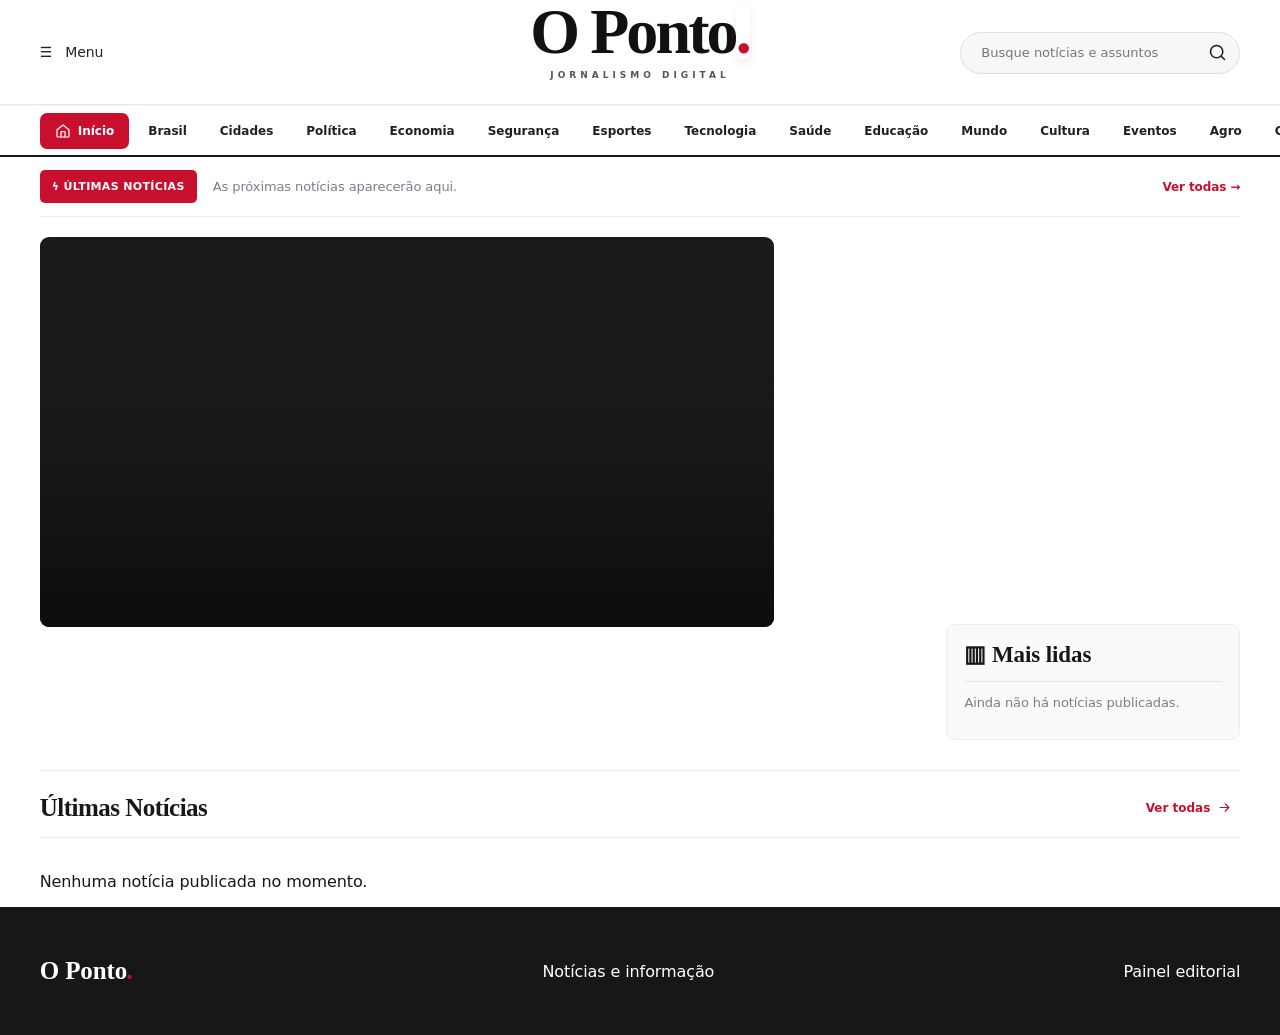
==== commit 9123c280: "Rebrand O Ponto homepage to minimal white red and black editorial theme" ====
--- a/index.html
+++ b/index.html
@@ -302,4 +302,25 @@
 @media(max-width:720px){.masthead,.mastinner{height:72px}.mastinner{grid-template-columns:40px 1fr 40px;gap:3px}.logo{font-size:37px!important;letter-spacing:-1.8px!important;grid-column:2!important;max-width:100%}.logo small{font-size:7px!important;letter-spacing:2.1px!important;margin-top:6px!important}.mastinner .search{grid-column:1;grid-row:1;width:38px;height:38px;justify-self:start}.mastinner .menuBtn{grid-column:3;grid-row:1;justify-self:end;display:block!important}.navinner{min-height:43px;gap:0}.navinner a{font-size:12px!important;padding:11px 12px!important}.navinner a.active{padding:9px 11px!important}.op-ticker{min-height:53px;margin-bottom:14px;gap:9px}.op-ticker-label{font-size:10px;padding:8px 9px}.op-ticker-story{font-size:11px}.op-ticker-story:nth-child(n+2){display:none}.op-ticker>a{font-size:11px}.lead{display:grid;grid-template-columns:1fr;gap:14px}.feature{height:clamp(300px,75vw,385px);border-radius:8px}.featurebody{left:17px;right:17px;bottom:18px}.feature h1{font-size:clamp(26px,7vw,35px);line-height:1.13}.feature p{font-size:13px;display:-webkit-box;-webkit-line-clamp:2;-webkit-box-orient:vertical;overflow:hidden}.feature .meta{font-size:10px}.leadside{grid-template-columns:1fr;gap:9px}.sidecard{display:grid!important;grid-template-columns:112px minmax(0,1fr);gap:12px;min-height:96px;padding-bottom:9px}.sidecard img{height:91px;width:112px;aspect-ratio:auto}.sidebody h3{font-size:16px}.dots{margin:0 0 16px;justify-content:center}.op-categories{display:grid;grid-template-columns:1fr;gap:22px;margin-top:15px}.op-category-grid{grid-template-columns:1fr;gap:17px}.op-category-card h2{font-size:21px;margin-bottom:10px}.op-category-link img{aspect-ratio:16/8}.op-category-link h3{font-size:18px}.op-popular h2{font-size:22px}.newsgrid{grid-template-columns:1fr;gap:13px}.section-title h2{font-size:24px}.mobilebar{height:58px;padding-bottom:env(safe-area-inset-bottom);background:#fff;border-top:1px solid #e7ebf1}.ca4-section{margin-bottom:85px}}
 @media(max-width:370px){.logo{font-size:32px!important}.logo small{letter-spacing:1.5px!important}.op-ticker-label{font-size:9px}.op-ticker>a{font-size:10px}.feature{height:295px}.feature h1{font-size:25px}}
 @media(prefers-reduced-motion:reduce){html{scroll-behavior:auto}*,*:before,*:after{animation-duration:.01ms!important;transition-duration:.01ms!important}}
+
+/* O Ponto — nova identidade editorial: branco, vermelho e preto */
+:root{--red:#C8102E;--deep:#171717;--accent:#C8102E;--text:#171717;--muted:#686868;--surface:#fff;--page:#fff;--line:#e9e9e9}
+body{background:#fff;color:#171717}
+.masthead{background:#fff!important;border-bottom:1px solid #e9e9e9;height:105px}.mastinner{height:105px}
+.logo{color:#111!important}.logo span{color:#111!important}.logo .branddot{color:#C8102E!important}.logo small{color:#555!important}
+.mastinner .slogan{color:#222!important;opacity:1}.mastinner .search{background:#f7f7f7;border:1px solid #e0e0e0}.search input{color:#171717!important;background:transparent!important}.search input::placeholder{color:#777!important}.search button{color:#202020!important}.menuBtn{color:#171717!important}
+.nav{background:#fff!important;border-bottom:2px solid #171717!important;box-shadow:none!important}.navinner a{color:#202020!important}.navinner a.active{background:#C8102E!important;color:#fff!important}.navinner a.active:hover{background:#a80e26!important;color:#fff!important}.navinner a:hover{background:#fff1f3!important;color:#C8102E!important}
+.op-ticker-label{background:#C8102E!important;color:#fff}.op-ticker-dot{color:#C8102E}.op-ticker>a{color:#C8102E}.op-ticker{border-bottom-color:#ededed}
+.feature{background:#1b1b1b}.feature .tag{background:#C8102E!important}.feature:after{background:linear-gradient(0deg,#0c0c0cf2 0%,#11111172 49%,transparent 90%)}
+.tag{background:#C8102E!important;color:#fff!important}.sidebody .tag{background:transparent!important;color:#C8102E!important}.sidebody h3{color:#171717}.sidecard{border-bottom-color:#ececec}
+.dots button.active{background:#C8102E!important}
+.op-category-card h2{color:#171717}.op-category-card h2:before{background:#C8102E}.op-category-link h3{color:#171717}.op-category-link:hover h3,.op-popular-item:hover span{color:#C8102E}
+.op-popular{background:#fafafa!important;border:1px solid #ececec!important}.op-popular h2{color:#171717!important;border-bottom-color:#e5e5e5}.op-popular-item{border-bottom-color:#e5e5e5}.op-popular-item b{background:#171717;color:#fff}
+.section-title h2{color:#171717;border-left-color:#C8102E!important}.section-title h2:before{background:#C8102E!important}.all{color:#C8102E!important}.newscard:hover h3{color:#C8102E}.news-section{border-top-color:#e9e9e9}
+.ca4-eyebrow{color:#C8102E}.ca4-card span{color:#C8102E}.ca4-card a:hover{color:#C8102E}.ca4-search-results a:hover{color:#C8102E}
+footer{background:#171717!important;color:#fff!important}.foot em{color:#C8102E!important}
+.mobilebar{background:#fff!important;border-top:1px solid #e5e5e5}.mobilebar button,.mobilebar a{color:#222!important}.mobilebar button:focus-visible{outline-color:#C8102E}
+a:focus-visible,button:focus-visible,input:focus-visible,[role=link]:focus-visible{outline-color:#C8102E}
+@media(max-width:720px){.masthead,.mastinner{height:76px}.logo{font-size:39px!important}.mastinner .search{background:transparent;border:0}.search.expanded{background:#fff!important;border:1px solid #ddd!important;box-shadow:0 8px 30px #0002}.search.expanded input{color:#171717!important}.nav{border-bottom-width:1px!important}.feature{border-radius:7px}.op-popular{background:#fafafa!important}}
+@media(max-width:370px){.logo{font-size:33px!important}}
 </style></head><body><svg xmlns="http://www.w3.org/2000/svg" class="icon-sprite" aria-hidden="true" width="0" height="0" style="position:absolute;overflow:hidden"><defs><symbol id="i-mapPin" viewBox="0 0 24 24" fill="none" stroke="currentColor" stroke-width="1.8" stroke-linecap="round" stroke-linejoin="round"><path d="M20 10c0 5-8 12-8 12S4 15 4 10a8 8 0 1 1 16 0Z"/><circle cx="12" cy="10" r="2.5"/></symbol><symbol id="i-moon" viewBox="0 0 24 24" fill="none" stroke="currentColor" stroke-width="1.8" stroke-linecap="round" stroke-linejoin="round"><path d="M20.5 14A8.5 8.5 0 0 1 10 3.5 8.5 8.5 0 1 0 20.5 14Z"/></symbol><symbol id="i-search" viewBox="0 0 24 24" fill="none" stroke="currentColor" stroke-width="1.8" stroke-linecap="round" stroke-linejoin="round"><circle cx="11" cy="11" r="7"/><path d="m20 20-4-4"/></symbol><symbol id="i-menu" viewBox="0 0 24 24" fill="none" stroke="currentColor" stroke-width="1.8" stroke-linecap="round" stroke-linejoin="round"><path d="M4 7h16M4 12h16M4 17h16"/></symbol><symbol id="i-home" viewBox="0 0 24 24" fill="none" stroke="currentColor" stroke-width="1.8" stroke-linecap="round" stroke-linejoin="round"><path d="m3 10 9-7 9 7v10a1 1 0 0 1-1 1H4a1 1 0 0 1-1-1Z"/><path d="M9 21v-8h6v8"/></symbol><symbol id="i-megaphone" viewBox="0 0 24 24" fill="none" stroke="currentColor" stroke-width="1.8" stroke-linecap="round" stroke-linejoin="round"><path d="m3 11 15-6v14L3 13v-2ZM18 9a4 4 0 0 1 0 6M7 14l2 6h3"/></symbol><symbol id="i-calendar" viewBox="0 0 24 24" fill="none" stroke="currentColor" stroke-width="1.8" stroke-linecap="round" stroke-linejoin="round"><rect x="3" y="5" width="18" height="16" rx="2"/><path d="M7 3v4M17 3v4M3 10h18"/></symbol><symbol id="i-briefcase" viewBox="0 0 24 24" fill="none" stroke="currentColor" stroke-width="1.8" stroke-linecap="round" stroke-linejoin="round"><rect x="3" y="7" width="18" height="14" rx="2"/><path d="M8 7V5a2 2 0 0 1 2-2h4a2 2 0 0 1 2 2v2M3 13h18"/></symbol><symbol id="i-tag" viewBox="0 0 24 24" fill="none" stroke="currentColor" stroke-width="1.8" stroke-linecap="round" stroke-linejoin="round"><path d="M20 13 12 21 3 12V4h8l9 9Z"/><circle cx="8" cy="9" r="1"/></symbol><symbol id="i-sun" viewBox="0 0 24 24" fill="none" stroke="currentColor" stroke-width="1.8" stroke-linecap="round" stroke-linejoin="round"><circle cx="12" cy="12" r="4"/><path d="M12 2v2m0 16v2M4.9 4.9l1.4 1.4m11.4 11.4 1.4 1.4M2 12h2m16 0h2M4.9 19.1l1.4-1.4M17.7 6.3l1.4-1.4"/></symbol><symbol id="i-radio" viewBox="0 0 24 24" fill="none" stroke="currentColor" stroke-width="1.8" stroke-linecap="round" stroke-linejoin="round"><circle cx="12" cy="12" r="2"/><path d="M7.8 7.8a6 6 0 0 0 0 8.4m8.4-8.4a6 6 0 0 1 0 8.4M4.6 4.6a10.5 10.5 0 0 0 0 14.8m14.8-14.8a10.5 10.5 0 0 1 0 14.8"/></symbol><symbol id="i-user" viewBox="0 0 24 24" fill="none" stroke="currentColor" stroke-width="1.8" stroke-linecap="round" stroke-linejoin="round"><circle cx="12" cy="8" r="4"/><path d="M4 21v-2a8 8 0 0 1 16 0v2"/></symbol><symbol id="i-newspaper" viewBox="0 0 24 24" fill="none" stroke="currentColor" stroke-width="1.8" stroke-linecap="round" stroke-linejoin="round"><rect x="3" y="3" width="18" height="18" rx="2"/><path d="M7 7h10M7 11h5M7 15h5M15 11h2v6h-2M7 19h10"/></symbol><symbol id="i-arrow" viewBox="0 0 24 24" fill="none" stroke="currentColor" stroke-width="1.8" stroke-linecap="round" stroke-linejoin="round"><path d="M5 12h14m-6-6 6 6-6 6"/></symbol><symbol id="i-close" viewBox="0 0 24 24" fill="none" stroke="currentColor" stroke-width="1.8" stroke-linecap="round" stroke-linejoin="round"><path d="M5 5l14 14M19 5 5 19"/></symbol></defs></svg><div class="topbar"><div class="container topinner"><span class="topbrand">☰ &nbsp; Menu</span><div class="toplinks"><span class="edition">O Ponto — Jornalismo digital</span><button id="fontMinus" class="textbtn" aria-label="Diminuir fonte">A−</button><button id="fontPlus" class="textbtn" aria-label="Aumentar fonte">A+</button><button id="theme" class="textbtn" aria-label="Alternar tema"><svg class="ui-icon" aria-hidden="true"><use href="#i-moon"></use></svg></button></div></div></div><header class="masthead"><div class="container mastinner"><a class="logo" href="./" aria-label="O Ponto, início"><span>O Ponto</span><b class="branddot">.</b><small>JORNALISMO DIGITAL</small></a><p class="slogan">☰ &nbsp; Menu</p><form id="search" class="search"><input id="q" placeholder="Buscar notícias..." aria-label="Buscar notícias"><button aria-label="Pesquisar" type="submit"><svg class="ui-icon" aria-hidden="true"><use href="#i-search"></use></svg></button></form><button class="menuBtn" id="menuBtn" aria-label="Abrir menu"><svg class="ui-icon" aria-hidden="true"><use href="#i-menu"></use></svg></button></div></header><nav class="nav" id="nav"><div class="container navinner"><a data-cat="Todas" class="active" href="#"><svg class="ui-icon" aria-hidden="true"><use href="#i-home"></use></svg> <span>Início</span></a><a data-cat="Brasil" href="#">Brasil</a><a data-cat="Cidade" href="#">Cidades</a><a data-cat="Política" href="#">Política</a><a data-cat="Economia" href="#">Economia</a><a data-cat="Segurança" href="#">Segurança</a><a data-cat="Esporte" href="#">Esportes</a><a data-cat="Tecnologia" href="#">Tecnologia</a><a data-cat="Saúde" href="#">Saúde</a><a data-cat="Educação" href="#">Educação</a><a data-cat="Mundo" href="#">Mundo</a><a data-cat="Cultura" href="#">Cultura</a><a data-cat="Eventos" href="#">Eventos</a><a data-cat="Agro" href="#">Agro</a><a data-cat="Classificados" href="#">Classificados</a></div></nav><main class="container"><section class="lead" id="lead" aria-label="Notícias em destaque"><article class="feature" id="feature"></article><div class="leadside" id="leadside"></div></section><div class="dots" id="dots" aria-label="Selecionar destaque"></div><section class="news-section"><div class="section-title"><h2 id="heading">Últimas Notícias</h2><button id="all" class="all">Ver todas <svg class="ui-icon" aria-hidden="true"><use href="#i-arrow"></use></svg></button></div><div class="lower"><div class="newsgrid" id="cards"></div></div><p id="empty" hidden>Nenhuma notícia publicada no momento.</p></section><section class="quicklinks" hidden><div><span><svg class="ui-icon" aria-hidden="true"><use href="#i-calendar"></use></svg></span>Eventos<br>da Cidade</div><div><span><svg class="ui-icon" aria-hidden="true"><use href="#i-briefcase"></use></svg></span>Vagas de<br>Emprego</div><div><span><svg class="ui-icon" aria-hidden="true"><use href="#i-tag"></use></svg></span>Classificados<br>Locais</div><div><span><svg class="ui-icon" aria-hidden="true"><use href="#i-sun"></use></svg></span>Tempo<br>Hoje</div><div><span><svg class="ui-icon" aria-hidden="true"><use href="#i-radio"></use></svg></span>Ao Vivo<br>O Ponto</div></section></main><footer><div class="container foot"><strong>O Ponto<em>.</em></strong><span>Notícias e informação</span><a href="admin.html">Painel editorial</a></div></footer><div class="overlay" id="overlay"><article class="dialog"><button class="close" id="close" aria-label="Fechar"><svg class="ui-icon" aria-hidden="true"><use href="#i-close"></use></svg></button><div id="article"></div></article></div><nav class="mobilebar" aria-label="Navegação móvel"><button data-mobile="Todas"><svg class="ui-icon" aria-hidden="true"><use href="#i-home"></use></svg><small>Início</small></button><button data-mobile="Cidade"><svg class="ui-icon" aria-hidden="true"><use href="#i-newspaper"></use></svg><small>Notícias</small></button><button data-mobile="Classificados"><svg class="ui-icon" aria-hidden="true"><use href="#i-tag"></use></svg><small>Classificados</small></button><a href="admin.html"><svg class="ui-icon" aria-hidden="true"><use href="#i-user"></use></svg><small>Perfil</small></a></nav><script src="supabase-config.js?v=20261112-3"></script><script src="supabase-client.js?v=20261112-4"></script><script>const DEMOS=[];function posts(){try{return JSON.parse(localStorage.getItem("portalca_posts")||"[]")}catch{return []}}function savePosts(p){localStorage.setItem("portalca_posts",JSON.stringify(p))}function safe(s){return String(s||"").replace(/[&<>"']/g,c=>({"&":"&amp;","<":"&lt;",">":"&gt;",'"':"&quot;","'":"&#39;"}[c]))}</script><script>let category="Todas",search="",slide=0;const imageMap={Cidade:"https://images.unsplash.com/photo-1473448912268-2022ce9509d8?w=900&q=80",Economia:"https://images.unsplash.com/photo-1441986300917-64674bd600d8?w=800&q=80",Cultura:"https://images.unsplash.com/photo-1510915361894-db8b60106cb1?w=800&q=80",Esporte:"https://images.unsplash.com/photo-1579952363873-27f3bade9f55?w=800&q=80",Agro:"https://images.unsplash.com/photo-1500382017468-9049fed747ef?w=800&q=80",Política:"https://images.unsplash.com/photo-1529107386315-e1a2ed48a620?w=800&q=80",Segurança:"https://images.unsplash.com/photo-1451187580459-43490279c0fa?w=800&q=80"};function photo(p){return p.image_url&&/^https:\/\//i.test(p.image_url)?p.image_url:(imageMap[p.category]||imageMap.Cidade)}function richArticle(body){if(!body||!body.startsWith("<!--portal-ca-rich-->"))return '<p style="white-space:pre-wrap">'+escapeHTML(body||"")+'</p>';const d=new DOMParser().parseFromString(body.slice(21),'text/html');const allow=new Set(['P','DIV','BR','B','STRONG','I','EM','U','H2','H3','UL','OL','LI','BLOCKQUOTE','A','FIGURE','FIGCAPTION','IMG']);function sanitize(n){for(const c of [...n.childNodes]){if(c.nodeType===3)continue;if(c.nodeType!==1){c.remove();continue;}sanitize(c);if(!allow.has(c.tagName)){c.replaceWith(...c.childNodes);continue;}const href=c.getAttribute('href'),src=c.getAttribute('src'),alt=c.getAttribute('alt');for(const a of [...c.attributes])c.removeAttribute(a.name);if(c.tagName==='IMG'){try{const u=new URL(src);if(u.protocol==='https:'&&u.origin===new URL(CA.url).origin&&u.pathname.startsWith('/storage/v1/object/public/portal-ca-images/')){c.setAttribute('src',src);c.setAttribute('alt',alt||'Imagem da reportagem');c.setAttribute('loading','lazy')}else c.remove()}catch{c.remove()}continue}if(c.tagName==='A'&&href&&/^https:\/\//i.test(href)){c.setAttribute('href',href);c.setAttribute('rel','noopener noreferrer');c.setAttribute('target','_blank')}}}sanitize(d.body);return d.body.innerHTML}function escapeHTML(s){return String(s||"").replace(/[&<>"']/g,c=>({"&":"&amp;","<":"&lt;",">":"&gt;",'"':"&quot;","'":"&#39;"}[c]))}function items(){return [...DEMOS,...posts().filter(p=>p.status==="publicado")]}function tag(p){return "NOTÍCIA"}function showArticle(id){const p=items().find(x=>x.id===id);if(!p)return;if(!/^[0-9a-f-]{36}$/i.test(String(id))){try{sessionStorage.setItem('portalca_local_article',JSON.stringify({id:p.id,title:p.title,category:p.category,excerpt:p.excerpt,body:p.body,date:p.date,image_url:photo(p),demo:String(id).startsWith('demo')}))}catch(e){console.warn('Não foi possível preparar a notícia local',e)}}location.href='article.html?id='+encodeURIComponent(id)}function render(){const list=items().filter(p=>(category==="Todas"||p.category===category)&&[p.title,p.excerpt,p.category].join(" ").toLowerCase().includes(search));document.getElementById("heading").textContent=category==="Todas"?"Últimas Notícias":category;document.getElementById("empty").hidden=!!list.length;const lead=list.slice(0,4),main=lead[slide%Math.max(lead.length,1)];document.getElementById("feature").innerHTML=main?'<img alt="Imagem ilustrativa" src="'+photo(main)+'"><div class="featurebody"><span class="tag">'+escapeHTML(main.category)+' • '+tag(main)+'</span><h1>'+escapeHTML(main.title)+'</h1><p>'+escapeHTML(main.excerpt)+'</p><span class="meta">O Ponto • '+escapeHTML(main.date||"")+'</span></div>':"";document.getElementById("feature").onclick=()=>main&&showArticle(main.id);document.getElementById("leadside").innerHTML=lead.filter(p=>p!==main).slice(0,3).map(p=>'<article class="sidecard" data-id="'+escapeHTML(p.id)+'"><img alt="Imagem ilustrativa" src="'+photo(p)+'"><div class="sidebody"><span class="tag">'+escapeHTML(p.category)+'</span><h3>'+escapeHTML(p.title)+'</h3><span class="meta">'+tag(p)+'</span></div></article>').join("");document.getElementById("dots").innerHTML=lead.map((p,i)=>'<button data-slide="'+i+'" class="'+(i===slide?"active":"")+'" aria-label="Destaque '+(i+1)+'"></button>').join("");document.getElementById("cards").innerHTML=list.map(p=>'<article class="newscard" data-id="'+escapeHTML(p.id)+'"><div class="thumb"><img loading="lazy" alt="Imagem ilustrativa" src="'+photo(p)+'"><span class="tag">'+escapeHTML(p.category)+'</span></div><div class="content"><h3>'+escapeHTML(p.title)+'</h3><span class="meta">'+tag(p)+' • '+escapeHTML(p.date||"")+'</span></div></article>').join("");document.querySelectorAll("[data-id]").forEach(el=>{el.setAttribute("role","link");el.tabIndex=0;el.onclick=()=>showArticle(el.dataset.id);el.onkeydown=e=>{if(e.key==="Enter"||e.key===" "){e.preventDefault();showArticle(el.dataset.id)}}});const featured=document.getElementById("feature");featured.setAttribute("role","link");featured.tabIndex=0;featured.onkeydown=e=>{if((e.key==="Enter"||e.key===" ")&&main){e.preventDefault();showArticle(main.id)}};document.querySelectorAll("[data-slide]").forEach(b=>b.onclick=()=>{slide=Number(b.dataset.slide);render()})}function choose(c){category=c;slide=0;document.querySelectorAll("[data-cat]").forEach(a=>a.classList.toggle("active",a.dataset.cat===c));document.getElementById("nav").classList.remove("open");render()}document.querySelectorAll("[data-cat]").forEach(a=>a.onclick=e=>{e.preventDefault();choose(a.dataset.cat)});document.querySelectorAll("[data-mobile]").forEach(a=>a.onclick=()=>choose(a.dataset.mobile));document.getElementById("search").onsubmit=e=>{e.preventDefault();search=document.getElementById("q").value.toLowerCase().trim();slide=0;render()};document.getElementById("search").querySelector("button").onclick=e=>{if(innerWidth<=700&&!document.getElementById("search").classList.contains("expanded")){e.preventDefault();document.getElementById("search").classList.add("expanded");document.getElementById("q").focus()}};document.getElementById("menuBtn").onclick=()=>document.getElementById("nav").classList.toggle("open");document.getElementById("all").onclick=()=>{choose("Todas");document.getElementById("cards").scrollIntoView({behavior:"smooth"})};document.getElementById("close").onclick=()=>document.getElementById("overlay").classList.remove("open");document.getElementById("overlay").onclick=e=>{if(e.target.id==="overlay")e.target.classList.remove("open")};document.getElementById("theme").onclick=()=>document.body.classList.toggle("dark");document.getElementById("fontPlus").onclick=()=>document.documentElement.style.fontSize="18px";document.getElementById("fontMinus").onclick=()=>document.documentElement.style.fontSize="14px";render();</script><script src="cloud-feed.js?v=50"></script><script src="portal-ca-v3.js?v=1"></script><script src="portal-ca-v4.js?v=41"></script><script src="oponto-home.js?v=1"></script></body></html>
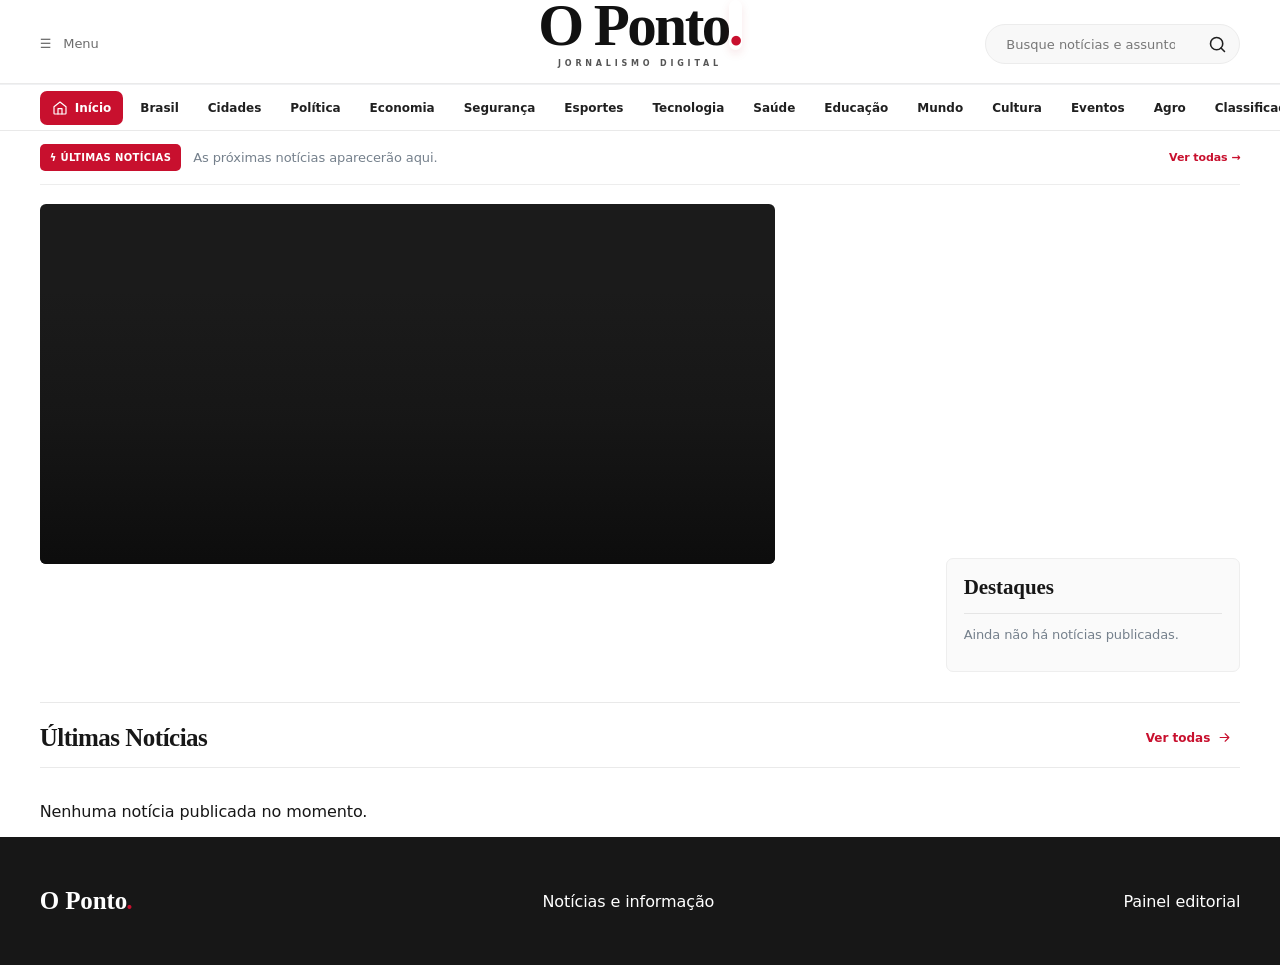
==== commit a409a428: "O Ponto 5.0: minimal responsive redesign, homepage SEO and live audience ranking" ====
--- a/index.html
+++ b/index.html
@@ -1,4 +1,4 @@
-<!doctype html><html lang="pt-BR"><head><meta charset="utf-8"><meta name="viewport" content="width=device-width,initial-scale=1"><meta name="theme-color" content="#102A43"><meta name="description" content="O Ponto. — notícias, informação e atualidades."><title>O Ponto. | Jornalismo digital</title><style>:root{--red:#bd0714;--deep:#a8000b;--text:#171717;--muted:#666;--surface:#fff;--page:#fafafa;--line:#e9e9e9;font-size:16px}*{box-sizing:border-box}html{scroll-behavior:smooth}body{margin:0;background:var(--page);color:var(--text);font-family:Inter,Arial,system-ui,sans-serif}button,input{font:inherit}button{cursor:pointer}a{text-decoration:none;color:inherit}.container{max-width:1260px;padding:0 22px;margin:auto}.topbar{background:var(--red);color:#fff}.topinner{height:42px;display:flex;align-items:center;justify-content:space-between;font-size:13px;font-weight:650}.toplinks{display:flex;align-items:center;gap:17px}.textbtn{border:0;background:none;color:inherit;font-weight:800;padding:2px}.masthead{background:var(--surface)}.mastinner{height:126px;display:flex;align-items:center;gap:38px}.logo{position:relative;display:flex;align-items:center;gap:7px;font-size:clamp(38px,4.5vw,66px);font-weight:950;letter-spacing:-3.5px;font-style:italic;line-height:1;padding-bottom:20px;white-space:nowrap}.logo b{background:var(--red);color:white;padding:7px 11px 10px;border-radius:9px;letter-spacing:-3px}.logo small{position:absolute;bottom:2px;left:22px;font-size:12px;letter-spacing:3px;font-weight:900;font-style:normal}.slogan{border-left:2px solid #444;padding-left:26px;font-size:21px;line-height:1.35;font-style:italic;white-space:nowrap}.search{margin-left:auto;display:flex;align-items:center;border:2px solid #ddd;border-radius:30px;height:50px;width:min(350px,35%);overflow:hidden}.search input{min-width:0;width:100%;border:0;background:transparent;outline:0;padding:12px 20px;color:var(--text)}.search button{border:0;background:none;color:var(--text);font-size:32px;padding:0 15px}.menuBtn{display:none;background:none;border:0;font-size:25px;color:var(--text)}.nav{background:var(--red);color:white}.navinner{display:flex;align-items:center;gap:0;overflow:auto;scrollbar-width:none}.navinner a{display:block;padding:18px 19px;white-space:nowrap;font-weight:800;font-size:15px}.navinner a.active,.navinner a:hover{background:#e61b28;border-radius:6px}.disclaimer{margin:20px 0;background:#fff0f1;color:#8b1521;border:1px solid #f4cbd0;border-radius:8px;padding:10px 14px;font-size:12px}.lead{display:grid;grid-template-columns:1.45fr 1fr;gap:15px;margin-top:20px}.feature{position:relative;height:465px;overflow:hidden;border-radius:12px;background:linear-gradient(135deg,#ad2531,#342c33);cursor:pointer}.feature img{width:100%;height:100%;object-fit:cover}.feature:after{content:"";position:absolute;inset:32% 0 0;background:linear-gradient(transparent,rgba(0,0,0,.9))}.featurebody{position:absolute;bottom:25px;left:30px;right:25px;color:white;z-index:1}.tag{display:inline-block;background:var(--red);color:#fff;font-size:12px;font-weight:800;padding:6px 12px;border-radius:7px}.feature h1{font-size:clamp(27px,3.4vw,42px);line-height:1.04;letter-spacing:-1px;margin:10px 0}.feature p{font-size:17px;line-height:1.4;margin:8px 0}.meta{font-size:12px;color:#ddd}.leadside{display:grid;grid-template-rows:repeat(3,1fr);gap:13px;min-height:0}.sidecard{display:grid;grid-template-columns:36% 1fr;gap:17px;background:var(--surface);border:1px solid var(--line);border-radius:12px;overflow:hidden;cursor:pointer;box-shadow:0 4px 15px #00000008}.sidecard img{width:100%;height:100%;object-fit:cover}.sidebody{padding:14px 10px 12px 0}.sidebody h3{font-size:18px;line-height:1.18;margin:8px 0}.sidebody .meta{color:var(--muted)}.dots{display:flex;justify-content:center;gap:8px;margin:14px 0 25px}.dots button{width:8px;height:8px;border-radius:50%;border:0;padding:0;background:#aaa}.dots button.active{background:var(--red);width:12px;height:12px}.section-title{display:flex;align-items:center;justify-content:space-between;margin-bottom:18px}.section-title h2{font-size:30px;letter-spacing:-.8px;margin:0;border-left:5px solid var(--red);padding-left:12px}.all{border:0;background:none;color:var(--red);font-weight:800}.lower{display:grid;grid-template-columns:minmax(0,1fr) 210px;gap:16px}.newsgrid{display:grid;grid-template-columns:repeat(3,minmax(0,1fr));gap:14px}.newscard{background:var(--surface);border:1px solid var(--line);border-radius:11px;overflow:hidden;box-shadow:0 3px 10px #0000000a;cursor:pointer}.thumb{height:165px;background:#f1dfe0;position:relative}.thumb img{width:100%;height:100%;object-fit:cover}.thumb .tag{position:absolute;bottom:-7px;left:14px}.newscard .content{padding:22px 14px 15px}.newscard h3{font-size:18px;line-height:1.25;margin:0 0 13px}.newscard .meta{color:var(--muted)}.advert{background:var(--red);border-radius:12px;color:white;padding:24px 20px;display:flex;flex-direction:column;justify-content:center;align-items:flex-start}.advert-icon{font-size:58px}.advert h3{font-size:27px;line-height:1.05;margin:15px 0}.advert p{line-height:1.5;font-size:14px}.advert a{background:#fff;color:var(--red);border-radius:22px;padding:12px 18px;font-weight:800;margin-top:12px}.advert small{opacity:.75;margin-top:20px}.quicklinks{display:grid;grid-template-columns:repeat(5,1fr);background:#f1f1f1;border-radius:12px;margin:35px 0 40px;padding:20px 0;text-align:center;font-weight:750}.quicklinks>div{border-right:1px solid #ddd}.quicklinks>div:last-child{border:0}.quicklinks span{display:block;color:var(--red);font-size:37px;margin-bottom:7px}.foot{display:flex;justify-content:space-between;gap:15px;align-items:center}.foot em{color:#ff6c75}footer{background:#171717;color:#fff;padding:30px 0}.overlay{position:fixed;inset:0;background:#000b;display:none;align-items:center;justify-content:center;padding:18px;z-index:30}.overlay.open{display:flex}.dialog{background:var(--surface);color:var(--text);padding:30px;border-radius:12px;max-width:690px;width:100%;max-height:85vh;overflow:auto}.close{float:right;background:var(--red);color:white;border:0;border-radius:7px;padding:8px 12px}.dialog p{line-height:1.7}.mobilebar{display:none}body.dark{--text:#f4f4f4;--muted:#b8b8b8;--surface:#222;--page:#151515;--line:#333}body.dark .quicklinks{background:#252525}body.dark .disclaimer{background:#391d22;color:#ffbcc2;border-color:#60303a}@media(max-width:1050px){.mastinner{gap:22px}.slogan{font-size:16px;padding-left:18px}.navinner a{padding:15px 13px}.lead{grid-template-columns:1.2fr 1fr}.feature{height:420px}.sidebody h3{font-size:16px}.lower{grid-template-columns:1fr 180px}.thumb{height:125px}}@media(max-width:700px){.container{padding:0 13px}.topinner{height:28px;font-size:10px}.toplinks{gap:9px}.toplinks span:first-child,.toplinks span:nth-child(2),.slogan{display:none}.mastinner{height:72px;gap:10px}.logo{font-size:33px;letter-spacing:-2px;padding-bottom:12px}.logo b{border-radius:5px;padding:5px 7px 6px;letter-spacing:-2px}.logo small{font-size:6px;letter-spacing:1.7px;left:12px;bottom:0}.search{margin-left:auto;width:40px;height:40px;border:0}.search input{display:none}.search.expanded{position:absolute;left:12px;right:60px;top:76px;width:auto;background:var(--surface);border:1px solid #ddd;z-index:12}.search.expanded input{display:block}.menuBtn{display:block}.nav{display:none}.nav.open{display:block}.navinner{flex-wrap:wrap}.navinner a{padding:12px}.disclaimer{font-size:10px;margin:10px 0}.lead{display:block;margin-top:10px}.feature{height:315px;border-radius:9px}.featurebody{left:17px;right:15px;bottom:18px}.feature h1{font-size:26px}.feature p{font-size:13px}.leadside{display:none}.dots{margin:12px 0 24px}.section-title h2{font-size:22px}.all{font-size:12px}.lower{display:block}.newsgrid{grid-template-columns:1fr;gap:10px}.newscard{display:grid;grid-template-columns:112px 1fr;min-height:105px}.thumb{height:100%;min-height:105px}.thumb .tag{display:none}.newscard .content{padding:10px}.newscard h3{font-size:14px;line-height:1.25;margin:4px 0 8px}.advert{margin-top:18px;min-height:160px}.quicklinks{grid-template-columns:repeat(5,1fr);gap:0;padding:12px 0;margin:22px 0 90px;font-size:9px}.quicklinks span{font-size:22px}.foot{flex-direction:column;text-align:center;font-size:12px}footer{padding:20px 0}.mobilebar{display:grid;grid-template-columns:repeat(4,1fr);position:fixed;bottom:0;left:0;right:0;background:var(--surface);border-top:1px solid var(--line);z-index:20;padding:8px 0 max(8px,env(safe-area-inset-bottom));box-shadow:0 -2px 12px #0001}.mobilebar button,.mobilebar a{border:0;background:none;color:var(--text);font-size:22px;text-align:center}.mobilebar small{display:block;font-size:10px;margin-top:2px}.dialog{padding:18px}}
+<!doctype html><html lang="pt-BR"><head><meta charset="utf-8"><meta name="viewport" content="width=device-width,initial-scale=1"><meta name="theme-color" content="#C8102E"><meta property="og:type" content="website"><meta property="og:site_name" content="O Ponto"><meta property="og:title" content="O Ponto. — Jornalismo digital"><meta property="og:description" content="Notícias, informação e atualidades."><meta property="og:url" content="https://misaelgodinhos.github.io/Portalca/"><link rel="canonical" href="https://misaelgodinhos.github.io/Portalca/"><meta name="robots" content="index,follow"><meta name="twitter:card" content="summary"><meta name="description" content="O Ponto. — notícias, informação e atualidades."><title>O Ponto. | Jornalismo digital</title><style>:root{--red:#bd0714;--deep:#a8000b;--text:#171717;--muted:#666;--surface:#fff;--page:#fafafa;--line:#e9e9e9;font-size:16px}*{box-sizing:border-box}html{scroll-behavior:smooth}body{margin:0;background:var(--page);color:var(--text);font-family:Inter,Arial,system-ui,sans-serif}button,input{font:inherit}button{cursor:pointer}a{text-decoration:none;color:inherit}.container{max-width:1260px;padding:0 22px;margin:auto}.topbar{background:var(--red);color:#fff}.topinner{height:42px;display:flex;align-items:center;justify-content:space-between;font-size:13px;font-weight:650}.toplinks{display:flex;align-items:center;gap:17px}.textbtn{border:0;background:none;color:inherit;font-weight:800;padding:2px}.masthead{background:var(--surface)}.mastinner{height:126px;display:flex;align-items:center;gap:38px}.logo{position:relative;display:flex;align-items:center;gap:7px;font-size:clamp(38px,4.5vw,66px);font-weight:950;letter-spacing:-3.5px;font-style:italic;line-height:1;padding-bottom:20px;white-space:nowrap}.logo b{background:var(--red);color:white;padding:7px 11px 10px;border-radius:9px;letter-spacing:-3px}.logo small{position:absolute;bottom:2px;left:22px;font-size:12px;letter-spacing:3px;font-weight:900;font-style:normal}.slogan{border-left:2px solid #444;padding-left:26px;font-size:21px;line-height:1.35;font-style:italic;white-space:nowrap}.search{margin-left:auto;display:flex;align-items:center;border:2px solid #ddd;border-radius:30px;height:50px;width:min(350px,35%);overflow:hidden}.search input{min-width:0;width:100%;border:0;background:transparent;outline:0;padding:12px 20px;color:var(--text)}.search button{border:0;background:none;color:var(--text);font-size:32px;padding:0 15px}.menuBtn{display:none;background:none;border:0;font-size:25px;color:var(--text)}.nav{background:var(--red);color:white}.navinner{display:flex;align-items:center;gap:0;overflow:auto;scrollbar-width:none}.navinner a{display:block;padding:18px 19px;white-space:nowrap;font-weight:800;font-size:15px}.navinner a.active,.navinner a:hover{background:#e61b28;border-radius:6px}.disclaimer{margin:20px 0;background:#fff0f1;color:#8b1521;border:1px solid #f4cbd0;border-radius:8px;padding:10px 14px;font-size:12px}.lead{display:grid;grid-template-columns:1.45fr 1fr;gap:15px;margin-top:20px}.feature{position:relative;height:465px;overflow:hidden;border-radius:12px;background:linear-gradient(135deg,#ad2531,#342c33);cursor:pointer}.feature img{width:100%;height:100%;object-fit:cover}.feature:after{content:"";position:absolute;inset:32% 0 0;background:linear-gradient(transparent,rgba(0,0,0,.9))}.featurebody{position:absolute;bottom:25px;left:30px;right:25px;color:white;z-index:1}.tag{display:inline-block;background:var(--red);color:#fff;font-size:12px;font-weight:800;padding:6px 12px;border-radius:7px}.feature h1{font-size:clamp(27px,3.4vw,42px);line-height:1.04;letter-spacing:-1px;margin:10px 0}.feature p{font-size:17px;line-height:1.4;margin:8px 0}.meta{font-size:12px;color:#ddd}.leadside{display:grid;grid-template-rows:repeat(3,1fr);gap:13px;min-height:0}.sidecard{display:grid;grid-template-columns:36% 1fr;gap:17px;background:var(--surface);border:1px solid var(--line);border-radius:12px;overflow:hidden;cursor:pointer;box-shadow:0 4px 15px #00000008}.sidecard img{width:100%;height:100%;object-fit:cover}.sidebody{padding:14px 10px 12px 0}.sidebody h3{font-size:18px;line-height:1.18;margin:8px 0}.sidebody .meta{color:var(--muted)}.dots{display:flex;justify-content:center;gap:8px;margin:14px 0 25px}.dots button{width:8px;height:8px;border-radius:50%;border:0;padding:0;background:#aaa}.dots button.active{background:var(--red);width:12px;height:12px}.section-title{display:flex;align-items:center;justify-content:space-between;margin-bottom:18px}.section-title h2{font-size:30px;letter-spacing:-.8px;margin:0;border-left:5px solid var(--red);padding-left:12px}.all{border:0;background:none;color:var(--red);font-weight:800}.lower{display:grid;grid-template-columns:minmax(0,1fr) 210px;gap:16px}.newsgrid{display:grid;grid-template-columns:repeat(3,minmax(0,1fr));gap:14px}.newscard{background:var(--surface);border:1px solid var(--line);border-radius:11px;overflow:hidden;box-shadow:0 3px 10px #0000000a;cursor:pointer}.thumb{height:165px;background:#f1dfe0;position:relative}.thumb img{width:100%;height:100%;object-fit:cover}.thumb .tag{position:absolute;bottom:-7px;left:14px}.newscard .content{padding:22px 14px 15px}.newscard h3{font-size:18px;line-height:1.25;margin:0 0 13px}.newscard .meta{color:var(--muted)}.advert{background:var(--red);border-radius:12px;color:white;padding:24px 20px;display:flex;flex-direction:column;justify-content:center;align-items:flex-start}.advert-icon{font-size:58px}.advert h3{font-size:27px;line-height:1.05;margin:15px 0}.advert p{line-height:1.5;font-size:14px}.advert a{background:#fff;color:var(--red);border-radius:22px;padding:12px 18px;font-weight:800;margin-top:12px}.advert small{opacity:.75;margin-top:20px}.quicklinks{display:grid;grid-template-columns:repeat(5,1fr);background:#f1f1f1;border-radius:12px;margin:35px 0 40px;padding:20px 0;text-align:center;font-weight:750}.quicklinks>div{border-right:1px solid #ddd}.quicklinks>div:last-child{border:0}.quicklinks span{display:block;color:var(--red);font-size:37px;margin-bottom:7px}.foot{display:flex;justify-content:space-between;gap:15px;align-items:center}.foot em{color:#ff6c75}footer{background:#171717;color:#fff;padding:30px 0}.overlay{position:fixed;inset:0;background:#000b;display:none;align-items:center;justify-content:center;padding:18px;z-index:30}.overlay.open{display:flex}.dialog{background:var(--surface);color:var(--text);padding:30px;border-radius:12px;max-width:690px;width:100%;max-height:85vh;overflow:auto}.close{float:right;background:var(--red);color:white;border:0;border-radius:7px;padding:8px 12px}.dialog p{line-height:1.7}.mobilebar{display:none}body.dark{--text:#f4f4f4;--muted:#b8b8b8;--surface:#222;--page:#151515;--line:#333}body.dark .quicklinks{background:#252525}body.dark .disclaimer{background:#391d22;color:#ffbcc2;border-color:#60303a}@media(max-width:1050px){.mastinner{gap:22px}.slogan{font-size:16px;padding-left:18px}.navinner a{padding:15px 13px}.lead{grid-template-columns:1.2fr 1fr}.feature{height:420px}.sidebody h3{font-size:16px}.lower{grid-template-columns:1fr 180px}.thumb{height:125px}}@media(max-width:700px){.container{padding:0 13px}.topinner{height:28px;font-size:10px}.toplinks{gap:9px}.toplinks span:first-child,.toplinks span:nth-child(2),.slogan{display:none}.mastinner{height:72px;gap:10px}.logo{font-size:33px;letter-spacing:-2px;padding-bottom:12px}.logo b{border-radius:5px;padding:5px 7px 6px;letter-spacing:-2px}.logo small{font-size:6px;letter-spacing:1.7px;left:12px;bottom:0}.search{margin-left:auto;width:40px;height:40px;border:0}.search input{display:none}.search.expanded{position:absolute;left:12px;right:60px;top:76px;width:auto;background:var(--surface);border:1px solid #ddd;z-index:12}.search.expanded input{display:block}.menuBtn{display:block}.nav{display:none}.nav.open{display:block}.navinner{flex-wrap:wrap}.navinner a{padding:12px}.disclaimer{font-size:10px;margin:10px 0}.lead{display:block;margin-top:10px}.feature{height:315px;border-radius:9px}.featurebody{left:17px;right:15px;bottom:18px}.feature h1{font-size:26px}.feature p{font-size:13px}.leadside{display:none}.dots{margin:12px 0 24px}.section-title h2{font-size:22px}.all{font-size:12px}.lower{display:block}.newsgrid{grid-template-columns:1fr;gap:10px}.newscard{display:grid;grid-template-columns:112px 1fr;min-height:105px}.thumb{height:100%;min-height:105px}.thumb .tag{display:none}.newscard .content{padding:10px}.newscard h3{font-size:14px;line-height:1.25;margin:4px 0 8px}.advert{margin-top:18px;min-height:160px}.quicklinks{grid-template-columns:repeat(5,1fr);gap:0;padding:12px 0;margin:22px 0 90px;font-size:9px}.quicklinks span{font-size:22px}.foot{flex-direction:column;text-align:center;font-size:12px}footer{padding:20px 0}.mobilebar{display:grid;grid-template-columns:repeat(4,1fr);position:fixed;bottom:0;left:0;right:0;background:var(--surface);border-top:1px solid var(--line);z-index:20;padding:8px 0 max(8px,env(safe-area-inset-bottom));box-shadow:0 -2px 12px #0001}.mobilebar button,.mobilebar a{border:0;background:none;color:var(--text);font-size:22px;text-align:center}.mobilebar small{display:block;font-size:10px;margin-top:2px}.dialog{padding:18px}}
 /* O Ponto 1.2 — editorial refinement, self-contained for reliable mobile rendering */
 :root{--red:#c81022;--deep:#9f0a18;--text:#18202a;--muted:#647080;--surface:#fff;--page:#f7f8fa;--line:#e7eaf0}
 body{font-family:system-ui,-apple-system,"Segoe UI",Arial,sans-serif;overflow-x:hidden;-webkit-font-smoothing:antialiased}
@@ -323,4 +323,10 @@
 a:focus-visible,button:focus-visible,input:focus-visible,[role=link]:focus-visible{outline-color:#C8102E}
 @media(max-width:720px){.masthead,.mastinner{height:76px}.logo{font-size:39px!important}.mastinner .search{background:transparent;border:0}.search.expanded{background:#fff!important;border:1px solid #ddd!important;box-shadow:0 8px 30px #0002}.search.expanded input{color:#171717!important}.nav{border-bottom-width:1px!important}.feature{border-radius:7px}.op-popular{background:#fafafa!important}}
 @media(max-width:370px){.logo{font-size:33px!important}}
-</style></head><body><svg xmlns="http://www.w3.org/2000/svg" class="icon-sprite" aria-hidden="true" width="0" height="0" style="position:absolute;overflow:hidden"><defs><symbol id="i-mapPin" viewBox="0 0 24 24" fill="none" stroke="currentColor" stroke-width="1.8" stroke-linecap="round" stroke-linejoin="round"><path d="M20 10c0 5-8 12-8 12S4 15 4 10a8 8 0 1 1 16 0Z"/><circle cx="12" cy="10" r="2.5"/></symbol><symbol id="i-moon" viewBox="0 0 24 24" fill="none" stroke="currentColor" stroke-width="1.8" stroke-linecap="round" stroke-linejoin="round"><path d="M20.5 14A8.5 8.5 0 0 1 10 3.5 8.5 8.5 0 1 0 20.5 14Z"/></symbol><symbol id="i-search" viewBox="0 0 24 24" fill="none" stroke="currentColor" stroke-width="1.8" stroke-linecap="round" stroke-linejoin="round"><circle cx="11" cy="11" r="7"/><path d="m20 20-4-4"/></symbol><symbol id="i-menu" viewBox="0 0 24 24" fill="none" stroke="currentColor" stroke-width="1.8" stroke-linecap="round" stroke-linejoin="round"><path d="M4 7h16M4 12h16M4 17h16"/></symbol><symbol id="i-home" viewBox="0 0 24 24" fill="none" stroke="currentColor" stroke-width="1.8" stroke-linecap="round" stroke-linejoin="round"><path d="m3 10 9-7 9 7v10a1 1 0 0 1-1 1H4a1 1 0 0 1-1-1Z"/><path d="M9 21v-8h6v8"/></symbol><symbol id="i-megaphone" viewBox="0 0 24 24" fill="none" stroke="currentColor" stroke-width="1.8" stroke-linecap="round" stroke-linejoin="round"><path d="m3 11 15-6v14L3 13v-2ZM18 9a4 4 0 0 1 0 6M7 14l2 6h3"/></symbol><symbol id="i-calendar" viewBox="0 0 24 24" fill="none" stroke="currentColor" stroke-width="1.8" stroke-linecap="round" stroke-linejoin="round"><rect x="3" y="5" width="18" height="16" rx="2"/><path d="M7 3v4M17 3v4M3 10h18"/></symbol><symbol id="i-briefcase" viewBox="0 0 24 24" fill="none" stroke="currentColor" stroke-width="1.8" stroke-linecap="round" stroke-linejoin="round"><rect x="3" y="7" width="18" height="14" rx="2"/><path d="M8 7V5a2 2 0 0 1 2-2h4a2 2 0 0 1 2 2v2M3 13h18"/></symbol><symbol id="i-tag" viewBox="0 0 24 24" fill="none" stroke="currentColor" stroke-width="1.8" stroke-linecap="round" stroke-linejoin="round"><path d="M20 13 12 21 3 12V4h8l9 9Z"/><circle cx="8" cy="9" r="1"/></symbol><symbol id="i-sun" viewBox="0 0 24 24" fill="none" stroke="currentColor" stroke-width="1.8" stroke-linecap="round" stroke-linejoin="round"><circle cx="12" cy="12" r="4"/><path d="M12 2v2m0 16v2M4.9 4.9l1.4 1.4m11.4 11.4 1.4 1.4M2 12h2m16 0h2M4.9 19.1l1.4-1.4M17.7 6.3l1.4-1.4"/></symbol><symbol id="i-radio" viewBox="0 0 24 24" fill="none" stroke="currentColor" stroke-width="1.8" stroke-linecap="round" stroke-linejoin="round"><circle cx="12" cy="12" r="2"/><path d="M7.8 7.8a6 6 0 0 0 0 8.4m8.4-8.4a6 6 0 0 1 0 8.4M4.6 4.6a10.5 10.5 0 0 0 0 14.8m14.8-14.8a10.5 10.5 0 0 1 0 14.8"/></symbol><symbol id="i-user" viewBox="0 0 24 24" fill="none" stroke="currentColor" stroke-width="1.8" stroke-linecap="round" stroke-linejoin="round"><circle cx="12" cy="8" r="4"/><path d="M4 21v-2a8 8 0 0 1 16 0v2"/></symbol><symbol id="i-newspaper" viewBox="0 0 24 24" fill="none" stroke="currentColor" stroke-width="1.8" stroke-linecap="round" stroke-linejoin="round"><rect x="3" y="3" width="18" height="18" rx="2"/><path d="M7 7h10M7 11h5M7 15h5M15 11h2v6h-2M7 19h10"/></symbol><symbol id="i-arrow" viewBox="0 0 24 24" fill="none" stroke="currentColor" stroke-width="1.8" stroke-linecap="round" stroke-linejoin="round"><path d="M5 12h14m-6-6 6 6-6 6"/></symbol><symbol id="i-close" viewBox="0 0 24 24" fill="none" stroke="currentColor" stroke-width="1.8" stroke-linecap="round" stroke-linejoin="round"><path d="M5 5l14 14M19 5 5 19"/></symbol></defs></svg><div class="topbar"><div class="container topinner"><span class="topbrand">☰ &nbsp; Menu</span><div class="toplinks"><span class="edition">O Ponto — Jornalismo digital</span><button id="fontMinus" class="textbtn" aria-label="Diminuir fonte">A−</button><button id="fontPlus" class="textbtn" aria-label="Aumentar fonte">A+</button><button id="theme" class="textbtn" aria-label="Alternar tema"><svg class="ui-icon" aria-hidden="true"><use href="#i-moon"></use></svg></button></div></div></div><header class="masthead"><div class="container mastinner"><a class="logo" href="./" aria-label="O Ponto, início"><span>O Ponto</span><b class="branddot">.</b><small>JORNALISMO DIGITAL</small></a><p class="slogan">☰ &nbsp; Menu</p><form id="search" class="search"><input id="q" placeholder="Buscar notícias..." aria-label="Buscar notícias"><button aria-label="Pesquisar" type="submit"><svg class="ui-icon" aria-hidden="true"><use href="#i-search"></use></svg></button></form><button class="menuBtn" id="menuBtn" aria-label="Abrir menu"><svg class="ui-icon" aria-hidden="true"><use href="#i-menu"></use></svg></button></div></header><nav class="nav" id="nav"><div class="container navinner"><a data-cat="Todas" class="active" href="#"><svg class="ui-icon" aria-hidden="true"><use href="#i-home"></use></svg> <span>Início</span></a><a data-cat="Brasil" href="#">Brasil</a><a data-cat="Cidade" href="#">Cidades</a><a data-cat="Política" href="#">Política</a><a data-cat="Economia" href="#">Economia</a><a data-cat="Segurança" href="#">Segurança</a><a data-cat="Esporte" href="#">Esportes</a><a data-cat="Tecnologia" href="#">Tecnologia</a><a data-cat="Saúde" href="#">Saúde</a><a data-cat="Educação" href="#">Educação</a><a data-cat="Mundo" href="#">Mundo</a><a data-cat="Cultura" href="#">Cultura</a><a data-cat="Eventos" href="#">Eventos</a><a data-cat="Agro" href="#">Agro</a><a data-cat="Classificados" href="#">Classificados</a></div></nav><main class="container"><section class="lead" id="lead" aria-label="Notícias em destaque"><article class="feature" id="feature"></article><div class="leadside" id="leadside"></div></section><div class="dots" id="dots" aria-label="Selecionar destaque"></div><section class="news-section"><div class="section-title"><h2 id="heading">Últimas Notícias</h2><button id="all" class="all">Ver todas <svg class="ui-icon" aria-hidden="true"><use href="#i-arrow"></use></svg></button></div><div class="lower"><div class="newsgrid" id="cards"></div></div><p id="empty" hidden>Nenhuma notícia publicada no momento.</p></section><section class="quicklinks" hidden><div><span><svg class="ui-icon" aria-hidden="true"><use href="#i-calendar"></use></svg></span>Eventos<br>da Cidade</div><div><span><svg class="ui-icon" aria-hidden="true"><use href="#i-briefcase"></use></svg></span>Vagas de<br>Emprego</div><div><span><svg class="ui-icon" aria-hidden="true"><use href="#i-tag"></use></svg></span>Classificados<br>Locais</div><div><span><svg class="ui-icon" aria-hidden="true"><use href="#i-sun"></use></svg></span>Tempo<br>Hoje</div><div><span><svg class="ui-icon" aria-hidden="true"><use href="#i-radio"></use></svg></span>Ao Vivo<br>O Ponto</div></section></main><footer><div class="container foot"><strong>O Ponto<em>.</em></strong><span>Notícias e informação</span><a href="admin.html">Painel editorial</a></div></footer><div class="overlay" id="overlay"><article class="dialog"><button class="close" id="close" aria-label="Fechar"><svg class="ui-icon" aria-hidden="true"><use href="#i-close"></use></svg></button><div id="article"></div></article></div><nav class="mobilebar" aria-label="Navegação móvel"><button data-mobile="Todas"><svg class="ui-icon" aria-hidden="true"><use href="#i-home"></use></svg><small>Início</small></button><button data-mobile="Cidade"><svg class="ui-icon" aria-hidden="true"><use href="#i-newspaper"></use></svg><small>Notícias</small></button><button data-mobile="Classificados"><svg class="ui-icon" aria-hidden="true"><use href="#i-tag"></use></svg><small>Classificados</small></button><a href="admin.html"><svg class="ui-icon" aria-hidden="true"><use href="#i-user"></use></svg><small>Perfil</small></a></nav><script src="supabase-config.js?v=20261112-3"></script><script src="supabase-client.js?v=20261112-4"></script><script>const DEMOS=[];function posts(){try{return JSON.parse(localStorage.getItem("portalca_posts")||"[]")}catch{return []}}function savePosts(p){localStorage.setItem("portalca_posts",JSON.stringify(p))}function safe(s){return String(s||"").replace(/[&<>"']/g,c=>({"&":"&amp;","<":"&lt;",">":"&gt;",'"':"&quot;","'":"&#39;"}[c]))}</script><script>let category="Todas",search="",slide=0;const imageMap={Cidade:"https://images.unsplash.com/photo-1473448912268-2022ce9509d8?w=900&q=80",Economia:"https://images.unsplash.com/photo-1441986300917-64674bd600d8?w=800&q=80",Cultura:"https://images.unsplash.com/photo-1510915361894-db8b60106cb1?w=800&q=80",Esporte:"https://images.unsplash.com/photo-1579952363873-27f3bade9f55?w=800&q=80",Agro:"https://images.unsplash.com/photo-1500382017468-9049fed747ef?w=800&q=80",Política:"https://images.unsplash.com/photo-1529107386315-e1a2ed48a620?w=800&q=80",Segurança:"https://images.unsplash.com/photo-1451187580459-43490279c0fa?w=800&q=80"};function photo(p){return p.image_url&&/^https:\/\//i.test(p.image_url)?p.image_url:(imageMap[p.category]||imageMap.Cidade)}function richArticle(body){if(!body||!body.startsWith("<!--portal-ca-rich-->"))return '<p style="white-space:pre-wrap">'+escapeHTML(body||"")+'</p>';const d=new DOMParser().parseFromString(body.slice(21),'text/html');const allow=new Set(['P','DIV','BR','B','STRONG','I','EM','U','H2','H3','UL','OL','LI','BLOCKQUOTE','A','FIGURE','FIGCAPTION','IMG']);function sanitize(n){for(const c of [...n.childNodes]){if(c.nodeType===3)continue;if(c.nodeType!==1){c.remove();continue;}sanitize(c);if(!allow.has(c.tagName)){c.replaceWith(...c.childNodes);continue;}const href=c.getAttribute('href'),src=c.getAttribute('src'),alt=c.getAttribute('alt');for(const a of [...c.attributes])c.removeAttribute(a.name);if(c.tagName==='IMG'){try{const u=new URL(src);if(u.protocol==='https:'&&u.origin===new URL(CA.url).origin&&u.pathname.startsWith('/storage/v1/object/public/portal-ca-images/')){c.setAttribute('src',src);c.setAttribute('alt',alt||'Imagem da reportagem');c.setAttribute('loading','lazy')}else c.remove()}catch{c.remove()}continue}if(c.tagName==='A'&&href&&/^https:\/\//i.test(href)){c.setAttribute('href',href);c.setAttribute('rel','noopener noreferrer');c.setAttribute('target','_blank')}}}sanitize(d.body);return d.body.innerHTML}function escapeHTML(s){return String(s||"").replace(/[&<>"']/g,c=>({"&":"&amp;","<":"&lt;",">":"&gt;",'"':"&quot;","'":"&#39;"}[c]))}function items(){return [...DEMOS,...posts().filter(p=>p.status==="publicado")]}function tag(p){return "NOTÍCIA"}function showArticle(id){const p=items().find(x=>x.id===id);if(!p)return;if(!/^[0-9a-f-]{36}$/i.test(String(id))){try{sessionStorage.setItem('portalca_local_article',JSON.stringify({id:p.id,title:p.title,category:p.category,excerpt:p.excerpt,body:p.body,date:p.date,image_url:photo(p),demo:String(id).startsWith('demo')}))}catch(e){console.warn('Não foi possível preparar a notícia local',e)}}location.href='article.html?id='+encodeURIComponent(id)}function render(){const list=items().filter(p=>(category==="Todas"||p.category===category)&&[p.title,p.excerpt,p.category].join(" ").toLowerCase().includes(search));document.getElementById("heading").textContent=category==="Todas"?"Últimas Notícias":category;document.getElementById("empty").hidden=!!list.length;const lead=list.slice(0,4),main=lead[slide%Math.max(lead.length,1)];document.getElementById("feature").innerHTML=main?'<img alt="Imagem ilustrativa" src="'+photo(main)+'"><div class="featurebody"><span class="tag">'+escapeHTML(main.category)+' • '+tag(main)+'</span><h1>'+escapeHTML(main.title)+'</h1><p>'+escapeHTML(main.excerpt)+'</p><span class="meta">O Ponto • '+escapeHTML(main.date||"")+'</span></div>':"";document.getElementById("feature").onclick=()=>main&&showArticle(main.id);document.getElementById("leadside").innerHTML=lead.filter(p=>p!==main).slice(0,3).map(p=>'<article class="sidecard" data-id="'+escapeHTML(p.id)+'"><img alt="Imagem ilustrativa" src="'+photo(p)+'"><div class="sidebody"><span class="tag">'+escapeHTML(p.category)+'</span><h3>'+escapeHTML(p.title)+'</h3><span class="meta">'+tag(p)+'</span></div></article>').join("");document.getElementById("dots").innerHTML=lead.map((p,i)=>'<button data-slide="'+i+'" class="'+(i===slide?"active":"")+'" aria-label="Destaque '+(i+1)+'"></button>').join("");document.getElementById("cards").innerHTML=list.map(p=>'<article class="newscard" data-id="'+escapeHTML(p.id)+'"><div class="thumb"><img loading="lazy" alt="Imagem ilustrativa" src="'+photo(p)+'"><span class="tag">'+escapeHTML(p.category)+'</span></div><div class="content"><h3>'+escapeHTML(p.title)+'</h3><span class="meta">'+tag(p)+' • '+escapeHTML(p.date||"")+'</span></div></article>').join("");document.querySelectorAll("[data-id]").forEach(el=>{el.setAttribute("role","link");el.tabIndex=0;el.onclick=()=>showArticle(el.dataset.id);el.onkeydown=e=>{if(e.key==="Enter"||e.key===" "){e.preventDefault();showArticle(el.dataset.id)}}});const featured=document.getElementById("feature");featured.setAttribute("role","link");featured.tabIndex=0;featured.onkeydown=e=>{if((e.key==="Enter"||e.key===" ")&&main){e.preventDefault();showArticle(main.id)}};document.querySelectorAll("[data-slide]").forEach(b=>b.onclick=()=>{slide=Number(b.dataset.slide);render()})}function choose(c){category=c;slide=0;document.querySelectorAll("[data-cat]").forEach(a=>a.classList.toggle("active",a.dataset.cat===c));document.getElementById("nav").classList.remove("open");render()}document.querySelectorAll("[data-cat]").forEach(a=>a.onclick=e=>{e.preventDefault();choose(a.dataset.cat)});document.querySelectorAll("[data-mobile]").forEach(a=>a.onclick=()=>choose(a.dataset.mobile));document.getElementById("search").onsubmit=e=>{e.preventDefault();search=document.getElementById("q").value.toLowerCase().trim();slide=0;render()};document.getElementById("search").querySelector("button").onclick=e=>{if(innerWidth<=700&&!document.getElementById("search").classList.contains("expanded")){e.preventDefault();document.getElementById("search").classList.add("expanded");document.getElementById("q").focus()}};document.getElementById("menuBtn").onclick=()=>document.getElementById("nav").classList.toggle("open");document.getElementById("all").onclick=()=>{choose("Todas");document.getElementById("cards").scrollIntoView({behavior:"smooth"})};document.getElementById("close").onclick=()=>document.getElementById("overlay").classList.remove("open");document.getElementById("overlay").onclick=e=>{if(e.target.id==="overlay")e.target.classList.remove("open")};document.getElementById("theme").onclick=()=>document.body.classList.toggle("dark");document.getElementById("fontPlus").onclick=()=>document.documentElement.style.fontSize="18px";document.getElementById("fontMinus").onclick=()=>document.documentElement.style.fontSize="14px";render();</script><script src="cloud-feed.js?v=50"></script><script src="portal-ca-v3.js?v=1"></script><script src="portal-ca-v4.js?v=41"></script><script src="oponto-home.js?v=1"></script></body></html>+
+/* O Ponto 5.0 — editorial clean, branco/preto/vermelho */
+:root{--red:#c8102e;--deep:#161616;--text:#181818;--muted:#737373;--line:#eaeaea;--page:#fff;--surface:#fff}
+body{background:#fff}.container{max-width:1280px}.masthead{height:84px!important;background:#fff!important;border-bottom:1px solid #eaeaea}.mastinner{height:84px!important}.logo{font-size:clamp(39px,4.7vw,59px)!important;letter-spacing:-2.5px!important}.logo small{font-size:8px!important;letter-spacing:3.8px!important;margin-top:9px!important}.mastinner .slogan{font-size:13px!important;color:#6d6d6d!important}.mastinner .search{height:40px!important;width:255px;background:#f8f8f8!important;border:1px solid #ececec!important}.nav{border-bottom:1px solid #e9e9e9!important}.navinner{min-height:45px}.navinner a{font-size:12px!important;font-weight:650!important;padding:11px 12px!important}.navinner a.active{padding:9px 12px!important;background:#c8102e!important}.op-ticker{min-height:54px!important;gap:12px!important;margin-bottom:19px!important}.op-ticker-label{font-size:10px!important;padding:8px 10px!important}.op-ticker-story{font-size:12px!important}.op-ticker>a{font-size:11px!important}.lead{gap:20px!important}.feature{height:360px!important;border-radius:6px!important}.featurebody{left:24px!important;right:24px!important;bottom:22px!important}.feature h1{font-size:clamp(28px,3vw,42px)!important;letter-spacing:-1px!important}.feature p{font-size:14px!important}.leadside{gap:9px!important}.sidecard{gap:12px!important;border-bottom:1px solid #e9e9e9!important}.sidecard img{border-radius:5px!important}.sidebody h3{font-size:clamp(15px,1.4vw,19px)!important}.op-categories{margin-top:24px!important;gap:22px!important}.op-category-grid{gap:17px!important}.op-category-card h2{font-size:20px!important}.op-category-link img{border-radius:6px!important}.op-category-link h3{font-size:17px!important}.op-popular{background:#fafafa!important;border:1px solid #eee!important;border-radius:7px!important}.op-popular h2{font-size:21px!important}.op-popular-item b{background:#c8102e!important}.news-section{padding-top:19px!important}.section-title h2{font-size:25px!important}.newscard{border:1px solid #eee!important;border-radius:6px!important}.newscard h3{font-size:17px!important}
+@media(max-width:900px){.lead{grid-template-columns:1.3fr 1fr!important}.op-categories{grid-template-columns:1fr!important}}
+@media(max-width:700px){.masthead,.mastinner{height:68px!important}.logo{font-size:35px!important}.logo small{font-size:7px!important;letter-spacing:2px!important;margin-top:6px!important}.mastinner .search{width:36px!important;height:36px!important;background:transparent!important;border:0!important}.mastinner .search.expanded{width:auto!important;background:#fff!important;border:1px solid #ddd!important}.lead{grid-template-columns:1fr!important;gap:12px!important}.feature{height:clamp(290px,80vw,370px)!important}.featurebody{left:18px!important;right:18px!important;bottom:18px!important}.feature h1{font-size:clamp(25px,7.2vw,34px)!important}.feature p{font-size:13px!important}.sidecard{grid-template-columns:110px minmax(0,1fr)!important;gap:12px!important}.sidecard img{height:88px!important;width:110px!important}.sidebody h3{font-size:16px!important}.op-category-grid{grid-template-columns:1fr!important}.op-category-link img{aspect-ratio:16/8!important}.newsgrid{grid-template-columns:1fr!important}.op-ticker-story:nth-child(n+2){display:none!important}.op-ticker-label{font-size:9px!important}.op-ticker>a{font-size:10px!important}.mobilebar{padding-bottom:env(safe-area-inset-bottom)}}
+</style></head><body><svg xmlns="http://www.w3.org/2000/svg" class="icon-sprite" aria-hidden="true" width="0" height="0" style="position:absolute;overflow:hidden"><defs><symbol id="i-mapPin" viewBox="0 0 24 24" fill="none" stroke="currentColor" stroke-width="1.8" stroke-linecap="round" stroke-linejoin="round"><path d="M20 10c0 5-8 12-8 12S4 15 4 10a8 8 0 1 1 16 0Z"/><circle cx="12" cy="10" r="2.5"/></symbol><symbol id="i-moon" viewBox="0 0 24 24" fill="none" stroke="currentColor" stroke-width="1.8" stroke-linecap="round" stroke-linejoin="round"><path d="M20.5 14A8.5 8.5 0 0 1 10 3.5 8.5 8.5 0 1 0 20.5 14Z"/></symbol><symbol id="i-search" viewBox="0 0 24 24" fill="none" stroke="currentColor" stroke-width="1.8" stroke-linecap="round" stroke-linejoin="round"><circle cx="11" cy="11" r="7"/><path d="m20 20-4-4"/></symbol><symbol id="i-menu" viewBox="0 0 24 24" fill="none" stroke="currentColor" stroke-width="1.8" stroke-linecap="round" stroke-linejoin="round"><path d="M4 7h16M4 12h16M4 17h16"/></symbol><symbol id="i-home" viewBox="0 0 24 24" fill="none" stroke="currentColor" stroke-width="1.8" stroke-linecap="round" stroke-linejoin="round"><path d="m3 10 9-7 9 7v10a1 1 0 0 1-1 1H4a1 1 0 0 1-1-1Z"/><path d="M9 21v-8h6v8"/></symbol><symbol id="i-megaphone" viewBox="0 0 24 24" fill="none" stroke="currentColor" stroke-width="1.8" stroke-linecap="round" stroke-linejoin="round"><path d="m3 11 15-6v14L3 13v-2ZM18 9a4 4 0 0 1 0 6M7 14l2 6h3"/></symbol><symbol id="i-calendar" viewBox="0 0 24 24" fill="none" stroke="currentColor" stroke-width="1.8" stroke-linecap="round" stroke-linejoin="round"><rect x="3" y="5" width="18" height="16" rx="2"/><path d="M7 3v4M17 3v4M3 10h18"/></symbol><symbol id="i-briefcase" viewBox="0 0 24 24" fill="none" stroke="currentColor" stroke-width="1.8" stroke-linecap="round" stroke-linejoin="round"><rect x="3" y="7" width="18" height="14" rx="2"/><path d="M8 7V5a2 2 0 0 1 2-2h4a2 2 0 0 1 2 2v2M3 13h18"/></symbol><symbol id="i-tag" viewBox="0 0 24 24" fill="none" stroke="currentColor" stroke-width="1.8" stroke-linecap="round" stroke-linejoin="round"><path d="M20 13 12 21 3 12V4h8l9 9Z"/><circle cx="8" cy="9" r="1"/></symbol><symbol id="i-sun" viewBox="0 0 24 24" fill="none" stroke="currentColor" stroke-width="1.8" stroke-linecap="round" stroke-linejoin="round"><circle cx="12" cy="12" r="4"/><path d="M12 2v2m0 16v2M4.9 4.9l1.4 1.4m11.4 11.4 1.4 1.4M2 12h2m16 0h2M4.9 19.1l1.4-1.4M17.7 6.3l1.4-1.4"/></symbol><symbol id="i-radio" viewBox="0 0 24 24" fill="none" stroke="currentColor" stroke-width="1.8" stroke-linecap="round" stroke-linejoin="round"><circle cx="12" cy="12" r="2"/><path d="M7.8 7.8a6 6 0 0 0 0 8.4m8.4-8.4a6 6 0 0 1 0 8.4M4.6 4.6a10.5 10.5 0 0 0 0 14.8m14.8-14.8a10.5 10.5 0 0 1 0 14.8"/></symbol><symbol id="i-user" viewBox="0 0 24 24" fill="none" stroke="currentColor" stroke-width="1.8" stroke-linecap="round" stroke-linejoin="round"><circle cx="12" cy="8" r="4"/><path d="M4 21v-2a8 8 0 0 1 16 0v2"/></symbol><symbol id="i-newspaper" viewBox="0 0 24 24" fill="none" stroke="currentColor" stroke-width="1.8" stroke-linecap="round" stroke-linejoin="round"><rect x="3" y="3" width="18" height="18" rx="2"/><path d="M7 7h10M7 11h5M7 15h5M15 11h2v6h-2M7 19h10"/></symbol><symbol id="i-arrow" viewBox="0 0 24 24" fill="none" stroke="currentColor" stroke-width="1.8" stroke-linecap="round" stroke-linejoin="round"><path d="M5 12h14m-6-6 6 6-6 6"/></symbol><symbol id="i-close" viewBox="0 0 24 24" fill="none" stroke="currentColor" stroke-width="1.8" stroke-linecap="round" stroke-linejoin="round"><path d="M5 5l14 14M19 5 5 19"/></symbol></defs></svg><div class="topbar"><div class="container topinner"><span class="topbrand">☰ &nbsp; Menu</span><div class="toplinks"><span class="edition">O Ponto — Jornalismo digital</span><button id="fontMinus" class="textbtn" aria-label="Diminuir fonte">A−</button><button id="fontPlus" class="textbtn" aria-label="Aumentar fonte">A+</button><button id="theme" class="textbtn" aria-label="Alternar tema"><svg class="ui-icon" aria-hidden="true"><use href="#i-moon"></use></svg></button></div></div></div><header class="masthead"><div class="container mastinner"><a class="logo" href="./" aria-label="O Ponto, início"><span>O Ponto</span><b class="branddot">.</b><small>JORNALISMO DIGITAL</small></a><p class="slogan">☰ &nbsp; Menu</p><form id="search" class="search"><input id="q" placeholder="Buscar notícias..." aria-label="Buscar notícias"><button aria-label="Pesquisar" type="submit"><svg class="ui-icon" aria-hidden="true"><use href="#i-search"></use></svg></button></form><button class="menuBtn" id="menuBtn" aria-label="Abrir menu"><svg class="ui-icon" aria-hidden="true"><use href="#i-menu"></use></svg></button></div></header><nav class="nav" id="nav"><div class="container navinner"><a data-cat="Todas" class="active" href="#"><svg class="ui-icon" aria-hidden="true"><use href="#i-home"></use></svg> <span>Início</span></a><a data-cat="Brasil" href="#">Brasil</a><a data-cat="Cidade" href="#">Cidades</a><a data-cat="Política" href="#">Política</a><a data-cat="Economia" href="#">Economia</a><a data-cat="Segurança" href="#">Segurança</a><a data-cat="Esporte" href="#">Esportes</a><a data-cat="Tecnologia" href="#">Tecnologia</a><a data-cat="Saúde" href="#">Saúde</a><a data-cat="Educação" href="#">Educação</a><a data-cat="Mundo" href="#">Mundo</a><a data-cat="Cultura" href="#">Cultura</a><a data-cat="Eventos" href="#">Eventos</a><a data-cat="Agro" href="#">Agro</a><a data-cat="Classificados" href="#">Classificados</a></div></nav><main class="container"><section class="lead" id="lead" aria-label="Notícias em destaque"><article class="feature" id="feature"></article><div class="leadside" id="leadside"></div></section><div class="dots" id="dots" aria-label="Selecionar destaque"></div><section class="news-section"><div class="section-title"><h2 id="heading">Últimas Notícias</h2><button id="all" class="all">Ver todas <svg class="ui-icon" aria-hidden="true"><use href="#i-arrow"></use></svg></button></div><div class="lower"><div class="newsgrid" id="cards"></div></div><p id="empty" hidden>Nenhuma notícia publicada no momento.</p></section><section class="quicklinks" hidden><div><span><svg class="ui-icon" aria-hidden="true"><use href="#i-calendar"></use></svg></span>Eventos<br>da Cidade</div><div><span><svg class="ui-icon" aria-hidden="true"><use href="#i-briefcase"></use></svg></span>Vagas de<br>Emprego</div><div><span><svg class="ui-icon" aria-hidden="true"><use href="#i-tag"></use></svg></span>Classificados<br>Locais</div><div><span><svg class="ui-icon" aria-hidden="true"><use href="#i-sun"></use></svg></span>Tempo<br>Hoje</div><div><span><svg class="ui-icon" aria-hidden="true"><use href="#i-radio"></use></svg></span>Ao Vivo<br>O Ponto</div></section></main><footer><div class="container foot"><strong>O Ponto<em>.</em></strong><span>Notícias e informação</span><a href="admin.html">Painel editorial</a></div></footer><div class="overlay" id="overlay"><article class="dialog"><button class="close" id="close" aria-label="Fechar"><svg class="ui-icon" aria-hidden="true"><use href="#i-close"></use></svg></button><div id="article"></div></article></div><nav class="mobilebar" aria-label="Navegação móvel"><button data-mobile="Todas"><svg class="ui-icon" aria-hidden="true"><use href="#i-home"></use></svg><small>Início</small></button><button data-mobile="Cidade"><svg class="ui-icon" aria-hidden="true"><use href="#i-newspaper"></use></svg><small>Notícias</small></button><button data-mobile="Classificados"><svg class="ui-icon" aria-hidden="true"><use href="#i-tag"></use></svg><small>Classificados</small></button><a href="admin.html"><svg class="ui-icon" aria-hidden="true"><use href="#i-user"></use></svg><small>Perfil</small></a></nav><script src="supabase-config.js?v=20261112-3"></script><script src="supabase-client.js?v=20261112-4"></script><script>const DEMOS=[];function posts(){try{return JSON.parse(localStorage.getItem("portalca_posts")||"[]")}catch{return []}}function savePosts(p){localStorage.setItem("portalca_posts",JSON.stringify(p))}function safe(s){return String(s||"").replace(/[&<>"']/g,c=>({"&":"&amp;","<":"&lt;",">":"&gt;",'"':"&quot;","'":"&#39;"}[c]))}</script><script>let category="Todas",search="",slide=0;const imageMap={Cidade:"https://images.unsplash.com/photo-1473448912268-2022ce9509d8?w=900&q=80",Economia:"https://images.unsplash.com/photo-1441986300917-64674bd600d8?w=800&q=80",Cultura:"https://images.unsplash.com/photo-1510915361894-db8b60106cb1?w=800&q=80",Esporte:"https://images.unsplash.com/photo-1579952363873-27f3bade9f55?w=800&q=80",Agro:"https://images.unsplash.com/photo-1500382017468-9049fed747ef?w=800&q=80",Política:"https://images.unsplash.com/photo-1529107386315-e1a2ed48a620?w=800&q=80",Segurança:"https://images.unsplash.com/photo-1451187580459-43490279c0fa?w=800&q=80"};function photo(p){return p.image_url&&/^https:\/\//i.test(p.image_url)?p.image_url:(imageMap[p.category]||imageMap.Cidade)}function richArticle(body){if(!body||!body.startsWith("<!--portal-ca-rich-->"))return '<p style="white-space:pre-wrap">'+escapeHTML(body||"")+'</p>';const d=new DOMParser().parseFromString(body.slice(21),'text/html');const allow=new Set(['P','DIV','BR','B','STRONG','I','EM','U','H2','H3','UL','OL','LI','BLOCKQUOTE','A','FIGURE','FIGCAPTION','IMG']);function sanitize(n){for(const c of [...n.childNodes]){if(c.nodeType===3)continue;if(c.nodeType!==1){c.remove();continue;}sanitize(c);if(!allow.has(c.tagName)){c.replaceWith(...c.childNodes);continue;}const href=c.getAttribute('href'),src=c.getAttribute('src'),alt=c.getAttribute('alt');for(const a of [...c.attributes])c.removeAttribute(a.name);if(c.tagName==='IMG'){try{const u=new URL(src);if(u.protocol==='https:'&&u.origin===new URL(CA.url).origin&&u.pathname.startsWith('/storage/v1/object/public/portal-ca-images/')){c.setAttribute('src',src);c.setAttribute('alt',alt||'Imagem da reportagem');c.setAttribute('loading','lazy')}else c.remove()}catch{c.remove()}continue}if(c.tagName==='A'&&href&&/^https:\/\//i.test(href)){c.setAttribute('href',href);c.setAttribute('rel','noopener noreferrer');c.setAttribute('target','_blank')}}}sanitize(d.body);return d.body.innerHTML}function escapeHTML(s){return String(s||"").replace(/[&<>"']/g,c=>({"&":"&amp;","<":"&lt;",">":"&gt;",'"':"&quot;","'":"&#39;"}[c]))}function items(){return [...DEMOS,...posts().filter(p=>p.status==="publicado")]}function tag(p){return "NOTÍCIA"}function showArticle(id){const p=items().find(x=>x.id===id);if(!p)return;if(!/^[0-9a-f-]{36}$/i.test(String(id))){try{sessionStorage.setItem('portalca_local_article',JSON.stringify({id:p.id,title:p.title,category:p.category,excerpt:p.excerpt,body:p.body,date:p.date,image_url:photo(p),demo:String(id).startsWith('demo')}))}catch(e){console.warn('Não foi possível preparar a notícia local',e)}}location.href='article.html?id='+encodeURIComponent(id)}function render(){const list=items().filter(p=>(category==="Todas"||p.category===category)&&[p.title,p.excerpt,p.category].join(" ").toLowerCase().includes(search));document.getElementById("heading").textContent=category==="Todas"?"Últimas Notícias":category;document.getElementById("empty").hidden=!!list.length;const lead=list.slice(0,4),main=lead[slide%Math.max(lead.length,1)];document.getElementById("feature").innerHTML=main?'<img alt="Imagem ilustrativa" src="'+photo(main)+'"><div class="featurebody"><span class="tag">'+escapeHTML(main.category)+' • '+tag(main)+'</span><h1>'+escapeHTML(main.title)+'</h1><p>'+escapeHTML(main.excerpt)+'</p><span class="meta">O Ponto • '+escapeHTML(main.date||"")+'</span></div>':"";document.getElementById("feature").onclick=()=>main&&showArticle(main.id);document.getElementById("leadside").innerHTML=lead.filter(p=>p!==main).slice(0,3).map(p=>'<article class="sidecard" data-id="'+escapeHTML(p.id)+'"><img alt="Imagem ilustrativa" src="'+photo(p)+'"><div class="sidebody"><span class="tag">'+escapeHTML(p.category)+'</span><h3>'+escapeHTML(p.title)+'</h3><span class="meta">'+tag(p)+'</span></div></article>').join("");document.getElementById("dots").innerHTML=lead.map((p,i)=>'<button data-slide="'+i+'" class="'+(i===slide?"active":"")+'" aria-label="Destaque '+(i+1)+'"></button>').join("");document.getElementById("cards").innerHTML=list.map(p=>'<article class="newscard" data-id="'+escapeHTML(p.id)+'"><div class="thumb"><img loading="lazy" alt="Imagem ilustrativa" src="'+photo(p)+'"><span class="tag">'+escapeHTML(p.category)+'</span></div><div class="content"><h3>'+escapeHTML(p.title)+'</h3><span class="meta">'+tag(p)+' • '+escapeHTML(p.date||"")+'</span></div></article>').join("");document.querySelectorAll("[data-id]").forEach(el=>{el.setAttribute("role","link");el.tabIndex=0;el.onclick=()=>showArticle(el.dataset.id);el.onkeydown=e=>{if(e.key==="Enter"||e.key===" "){e.preventDefault();showArticle(el.dataset.id)}}});const featured=document.getElementById("feature");featured.setAttribute("role","link");featured.tabIndex=0;featured.onkeydown=e=>{if((e.key==="Enter"||e.key===" ")&&main){e.preventDefault();showArticle(main.id)}};document.querySelectorAll("[data-slide]").forEach(b=>b.onclick=()=>{slide=Number(b.dataset.slide);render()})}function choose(c){category=c;slide=0;document.querySelectorAll("[data-cat]").forEach(a=>a.classList.toggle("active",a.dataset.cat===c));document.getElementById("nav").classList.remove("open");render()}document.querySelectorAll("[data-cat]").forEach(a=>a.onclick=e=>{e.preventDefault();choose(a.dataset.cat)});document.querySelectorAll("[data-mobile]").forEach(a=>a.onclick=()=>choose(a.dataset.mobile));document.getElementById("search").onsubmit=e=>{e.preventDefault();search=document.getElementById("q").value.toLowerCase().trim();slide=0;render()};document.getElementById("search").querySelector("button").onclick=e=>{if(innerWidth<=700&&!document.getElementById("search").classList.contains("expanded")){e.preventDefault();document.getElementById("search").classList.add("expanded");document.getElementById("q").focus()}};document.getElementById("menuBtn").onclick=()=>document.getElementById("nav").classList.toggle("open");document.getElementById("all").onclick=()=>{choose("Todas");document.getElementById("cards").scrollIntoView({behavior:"smooth"})};document.getElementById("close").onclick=()=>document.getElementById("overlay").classList.remove("open");document.getElementById("overlay").onclick=e=>{if(e.target.id==="overlay")e.target.classList.remove("open")};document.getElementById("theme").onclick=()=>document.body.classList.toggle("dark");document.getElementById("fontPlus").onclick=()=>document.documentElement.style.fontSize="18px";document.getElementById("fontMinus").onclick=()=>document.documentElement.style.fontSize="14px";render();</script><script src="cloud-feed.js?v=50"></script><script src="portal-ca-v3.js?v=1"></script><script src="portal-ca-v4.js?v=41"></script><script src="oponto-analytics.js?v=5"></script><script src="oponto-home.js?v=5"></script></body></html>
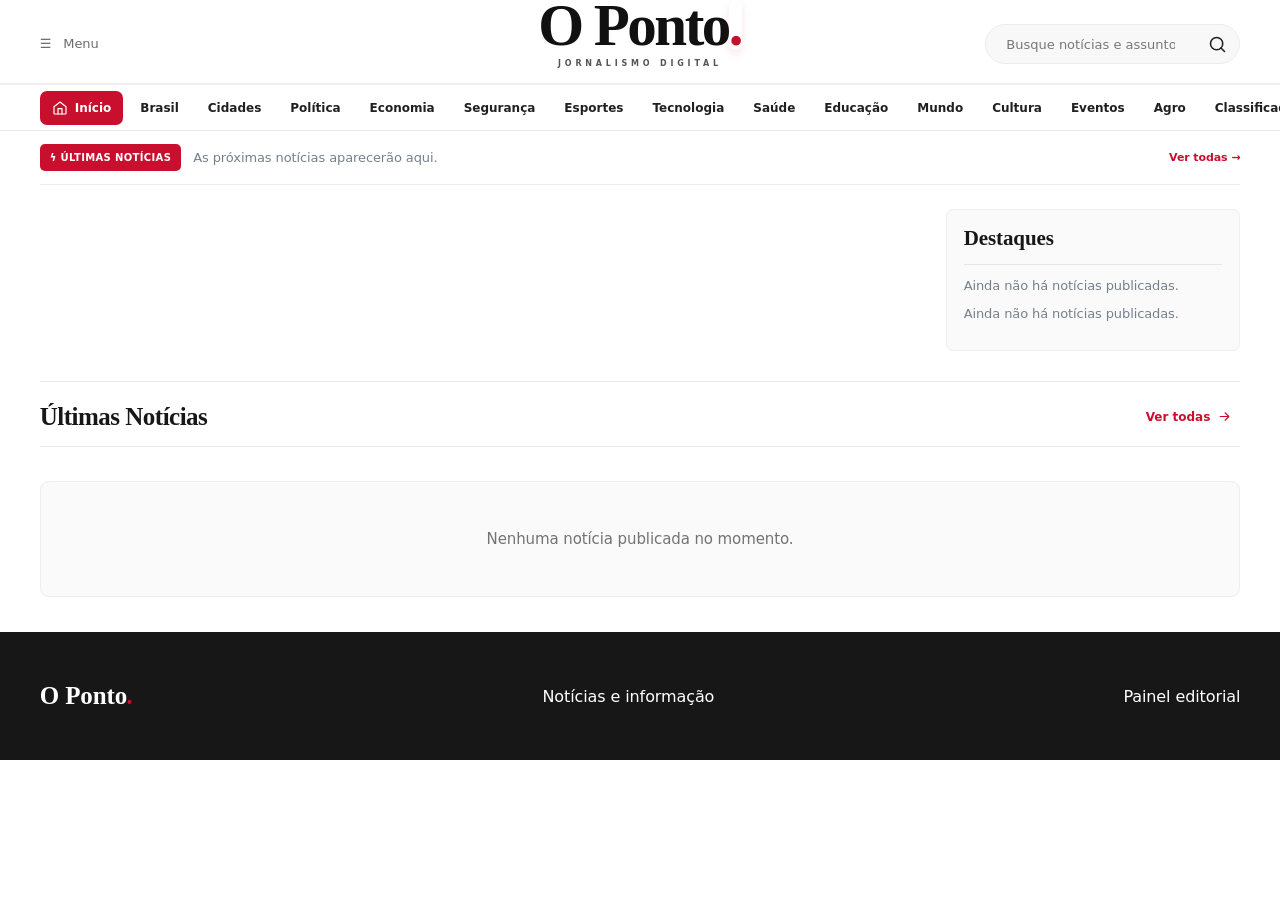
==== commit 8bfc18d8: "O Ponto 5.0: graceful empty newsroom without placeholder news" ====
--- a/index.html
+++ b/index.html
@@ -329,4 +329,4 @@
 body{background:#fff}.container{max-width:1280px}.masthead{height:84px!important;background:#fff!important;border-bottom:1px solid #eaeaea}.mastinner{height:84px!important}.logo{font-size:clamp(39px,4.7vw,59px)!important;letter-spacing:-2.5px!important}.logo small{font-size:8px!important;letter-spacing:3.8px!important;margin-top:9px!important}.mastinner .slogan{font-size:13px!important;color:#6d6d6d!important}.mastinner .search{height:40px!important;width:255px;background:#f8f8f8!important;border:1px solid #ececec!important}.nav{border-bottom:1px solid #e9e9e9!important}.navinner{min-height:45px}.navinner a{font-size:12px!important;font-weight:650!important;padding:11px 12px!important}.navinner a.active{padding:9px 12px!important;background:#c8102e!important}.op-ticker{min-height:54px!important;gap:12px!important;margin-bottom:19px!important}.op-ticker-label{font-size:10px!important;padding:8px 10px!important}.op-ticker-story{font-size:12px!important}.op-ticker>a{font-size:11px!important}.lead{gap:20px!important}.feature{height:360px!important;border-radius:6px!important}.featurebody{left:24px!important;right:24px!important;bottom:22px!important}.feature h1{font-size:clamp(28px,3vw,42px)!important;letter-spacing:-1px!important}.feature p{font-size:14px!important}.leadside{gap:9px!important}.sidecard{gap:12px!important;border-bottom:1px solid #e9e9e9!important}.sidecard img{border-radius:5px!important}.sidebody h3{font-size:clamp(15px,1.4vw,19px)!important}.op-categories{margin-top:24px!important;gap:22px!important}.op-category-grid{gap:17px!important}.op-category-card h2{font-size:20px!important}.op-category-link img{border-radius:6px!important}.op-category-link h3{font-size:17px!important}.op-popular{background:#fafafa!important;border:1px solid #eee!important;border-radius:7px!important}.op-popular h2{font-size:21px!important}.op-popular-item b{background:#c8102e!important}.news-section{padding-top:19px!important}.section-title h2{font-size:25px!important}.newscard{border:1px solid #eee!important;border-radius:6px!important}.newscard h3{font-size:17px!important}
 @media(max-width:900px){.lead{grid-template-columns:1.3fr 1fr!important}.op-categories{grid-template-columns:1fr!important}}
 @media(max-width:700px){.masthead,.mastinner{height:68px!important}.logo{font-size:35px!important}.logo small{font-size:7px!important;letter-spacing:2px!important;margin-top:6px!important}.mastinner .search{width:36px!important;height:36px!important;background:transparent!important;border:0!important}.mastinner .search.expanded{width:auto!important;background:#fff!important;border:1px solid #ddd!important}.lead{grid-template-columns:1fr!important;gap:12px!important}.feature{height:clamp(290px,80vw,370px)!important}.featurebody{left:18px!important;right:18px!important;bottom:18px!important}.feature h1{font-size:clamp(25px,7.2vw,34px)!important}.feature p{font-size:13px!important}.sidecard{grid-template-columns:110px minmax(0,1fr)!important;gap:12px!important}.sidecard img{height:88px!important;width:110px!important}.sidebody h3{font-size:16px!important}.op-category-grid{grid-template-columns:1fr!important}.op-category-link img{aspect-ratio:16/8!important}.newsgrid{grid-template-columns:1fr!important}.op-ticker-story:nth-child(n+2){display:none!important}.op-ticker-label{font-size:9px!important}.op-ticker>a{font-size:10px!important}.mobilebar{padding-bottom:env(safe-area-inset-bottom)}}
-</style></head><body><svg xmlns="http://www.w3.org/2000/svg" class="icon-sprite" aria-hidden="true" width="0" height="0" style="position:absolute;overflow:hidden"><defs><symbol id="i-mapPin" viewBox="0 0 24 24" fill="none" stroke="currentColor" stroke-width="1.8" stroke-linecap="round" stroke-linejoin="round"><path d="M20 10c0 5-8 12-8 12S4 15 4 10a8 8 0 1 1 16 0Z"/><circle cx="12" cy="10" r="2.5"/></symbol><symbol id="i-moon" viewBox="0 0 24 24" fill="none" stroke="currentColor" stroke-width="1.8" stroke-linecap="round" stroke-linejoin="round"><path d="M20.5 14A8.5 8.5 0 0 1 10 3.5 8.5 8.5 0 1 0 20.5 14Z"/></symbol><symbol id="i-search" viewBox="0 0 24 24" fill="none" stroke="currentColor" stroke-width="1.8" stroke-linecap="round" stroke-linejoin="round"><circle cx="11" cy="11" r="7"/><path d="m20 20-4-4"/></symbol><symbol id="i-menu" viewBox="0 0 24 24" fill="none" stroke="currentColor" stroke-width="1.8" stroke-linecap="round" stroke-linejoin="round"><path d="M4 7h16M4 12h16M4 17h16"/></symbol><symbol id="i-home" viewBox="0 0 24 24" fill="none" stroke="currentColor" stroke-width="1.8" stroke-linecap="round" stroke-linejoin="round"><path d="m3 10 9-7 9 7v10a1 1 0 0 1-1 1H4a1 1 0 0 1-1-1Z"/><path d="M9 21v-8h6v8"/></symbol><symbol id="i-megaphone" viewBox="0 0 24 24" fill="none" stroke="currentColor" stroke-width="1.8" stroke-linecap="round" stroke-linejoin="round"><path d="m3 11 15-6v14L3 13v-2ZM18 9a4 4 0 0 1 0 6M7 14l2 6h3"/></symbol><symbol id="i-calendar" viewBox="0 0 24 24" fill="none" stroke="currentColor" stroke-width="1.8" stroke-linecap="round" stroke-linejoin="round"><rect x="3" y="5" width="18" height="16" rx="2"/><path d="M7 3v4M17 3v4M3 10h18"/></symbol><symbol id="i-briefcase" viewBox="0 0 24 24" fill="none" stroke="currentColor" stroke-width="1.8" stroke-linecap="round" stroke-linejoin="round"><rect x="3" y="7" width="18" height="14" rx="2"/><path d="M8 7V5a2 2 0 0 1 2-2h4a2 2 0 0 1 2 2v2M3 13h18"/></symbol><symbol id="i-tag" viewBox="0 0 24 24" fill="none" stroke="currentColor" stroke-width="1.8" stroke-linecap="round" stroke-linejoin="round"><path d="M20 13 12 21 3 12V4h8l9 9Z"/><circle cx="8" cy="9" r="1"/></symbol><symbol id="i-sun" viewBox="0 0 24 24" fill="none" stroke="currentColor" stroke-width="1.8" stroke-linecap="round" stroke-linejoin="round"><circle cx="12" cy="12" r="4"/><path d="M12 2v2m0 16v2M4.9 4.9l1.4 1.4m11.4 11.4 1.4 1.4M2 12h2m16 0h2M4.9 19.1l1.4-1.4M17.7 6.3l1.4-1.4"/></symbol><symbol id="i-radio" viewBox="0 0 24 24" fill="none" stroke="currentColor" stroke-width="1.8" stroke-linecap="round" stroke-linejoin="round"><circle cx="12" cy="12" r="2"/><path d="M7.8 7.8a6 6 0 0 0 0 8.4m8.4-8.4a6 6 0 0 1 0 8.4M4.6 4.6a10.5 10.5 0 0 0 0 14.8m14.8-14.8a10.5 10.5 0 0 1 0 14.8"/></symbol><symbol id="i-user" viewBox="0 0 24 24" fill="none" stroke="currentColor" stroke-width="1.8" stroke-linecap="round" stroke-linejoin="round"><circle cx="12" cy="8" r="4"/><path d="M4 21v-2a8 8 0 0 1 16 0v2"/></symbol><symbol id="i-newspaper" viewBox="0 0 24 24" fill="none" stroke="currentColor" stroke-width="1.8" stroke-linecap="round" stroke-linejoin="round"><rect x="3" y="3" width="18" height="18" rx="2"/><path d="M7 7h10M7 11h5M7 15h5M15 11h2v6h-2M7 19h10"/></symbol><symbol id="i-arrow" viewBox="0 0 24 24" fill="none" stroke="currentColor" stroke-width="1.8" stroke-linecap="round" stroke-linejoin="round"><path d="M5 12h14m-6-6 6 6-6 6"/></symbol><symbol id="i-close" viewBox="0 0 24 24" fill="none" stroke="currentColor" stroke-width="1.8" stroke-linecap="round" stroke-linejoin="round"><path d="M5 5l14 14M19 5 5 19"/></symbol></defs></svg><div class="topbar"><div class="container topinner"><span class="topbrand">☰ &nbsp; Menu</span><div class="toplinks"><span class="edition">O Ponto — Jornalismo digital</span><button id="fontMinus" class="textbtn" aria-label="Diminuir fonte">A−</button><button id="fontPlus" class="textbtn" aria-label="Aumentar fonte">A+</button><button id="theme" class="textbtn" aria-label="Alternar tema"><svg class="ui-icon" aria-hidden="true"><use href="#i-moon"></use></svg></button></div></div></div><header class="masthead"><div class="container mastinner"><a class="logo" href="./" aria-label="O Ponto, início"><span>O Ponto</span><b class="branddot">.</b><small>JORNALISMO DIGITAL</small></a><p class="slogan">☰ &nbsp; Menu</p><form id="search" class="search"><input id="q" placeholder="Buscar notícias..." aria-label="Buscar notícias"><button aria-label="Pesquisar" type="submit"><svg class="ui-icon" aria-hidden="true"><use href="#i-search"></use></svg></button></form><button class="menuBtn" id="menuBtn" aria-label="Abrir menu"><svg class="ui-icon" aria-hidden="true"><use href="#i-menu"></use></svg></button></div></header><nav class="nav" id="nav"><div class="container navinner"><a data-cat="Todas" class="active" href="#"><svg class="ui-icon" aria-hidden="true"><use href="#i-home"></use></svg> <span>Início</span></a><a data-cat="Brasil" href="#">Brasil</a><a data-cat="Cidade" href="#">Cidades</a><a data-cat="Política" href="#">Política</a><a data-cat="Economia" href="#">Economia</a><a data-cat="Segurança" href="#">Segurança</a><a data-cat="Esporte" href="#">Esportes</a><a data-cat="Tecnologia" href="#">Tecnologia</a><a data-cat="Saúde" href="#">Saúde</a><a data-cat="Educação" href="#">Educação</a><a data-cat="Mundo" href="#">Mundo</a><a data-cat="Cultura" href="#">Cultura</a><a data-cat="Eventos" href="#">Eventos</a><a data-cat="Agro" href="#">Agro</a><a data-cat="Classificados" href="#">Classificados</a></div></nav><main class="container"><section class="lead" id="lead" aria-label="Notícias em destaque"><article class="feature" id="feature"></article><div class="leadside" id="leadside"></div></section><div class="dots" id="dots" aria-label="Selecionar destaque"></div><section class="news-section"><div class="section-title"><h2 id="heading">Últimas Notícias</h2><button id="all" class="all">Ver todas <svg class="ui-icon" aria-hidden="true"><use href="#i-arrow"></use></svg></button></div><div class="lower"><div class="newsgrid" id="cards"></div></div><p id="empty" hidden>Nenhuma notícia publicada no momento.</p></section><section class="quicklinks" hidden><div><span><svg class="ui-icon" aria-hidden="true"><use href="#i-calendar"></use></svg></span>Eventos<br>da Cidade</div><div><span><svg class="ui-icon" aria-hidden="true"><use href="#i-briefcase"></use></svg></span>Vagas de<br>Emprego</div><div><span><svg class="ui-icon" aria-hidden="true"><use href="#i-tag"></use></svg></span>Classificados<br>Locais</div><div><span><svg class="ui-icon" aria-hidden="true"><use href="#i-sun"></use></svg></span>Tempo<br>Hoje</div><div><span><svg class="ui-icon" aria-hidden="true"><use href="#i-radio"></use></svg></span>Ao Vivo<br>O Ponto</div></section></main><footer><div class="container foot"><strong>O Ponto<em>.</em></strong><span>Notícias e informação</span><a href="admin.html">Painel editorial</a></div></footer><div class="overlay" id="overlay"><article class="dialog"><button class="close" id="close" aria-label="Fechar"><svg class="ui-icon" aria-hidden="true"><use href="#i-close"></use></svg></button><div id="article"></div></article></div><nav class="mobilebar" aria-label="Navegação móvel"><button data-mobile="Todas"><svg class="ui-icon" aria-hidden="true"><use href="#i-home"></use></svg><small>Início</small></button><button data-mobile="Cidade"><svg class="ui-icon" aria-hidden="true"><use href="#i-newspaper"></use></svg><small>Notícias</small></button><button data-mobile="Classificados"><svg class="ui-icon" aria-hidden="true"><use href="#i-tag"></use></svg><small>Classificados</small></button><a href="admin.html"><svg class="ui-icon" aria-hidden="true"><use href="#i-user"></use></svg><small>Perfil</small></a></nav><script src="supabase-config.js?v=20261112-3"></script><script src="supabase-client.js?v=20261112-4"></script><script>const DEMOS=[];function posts(){try{return JSON.parse(localStorage.getItem("portalca_posts")||"[]")}catch{return []}}function savePosts(p){localStorage.setItem("portalca_posts",JSON.stringify(p))}function safe(s){return String(s||"").replace(/[&<>"']/g,c=>({"&":"&amp;","<":"&lt;",">":"&gt;",'"':"&quot;","'":"&#39;"}[c]))}</script><script>let category="Todas",search="",slide=0;const imageMap={Cidade:"https://images.unsplash.com/photo-1473448912268-2022ce9509d8?w=900&q=80",Economia:"https://images.unsplash.com/photo-1441986300917-64674bd600d8?w=800&q=80",Cultura:"https://images.unsplash.com/photo-1510915361894-db8b60106cb1?w=800&q=80",Esporte:"https://images.unsplash.com/photo-1579952363873-27f3bade9f55?w=800&q=80",Agro:"https://images.unsplash.com/photo-1500382017468-9049fed747ef?w=800&q=80",Política:"https://images.unsplash.com/photo-1529107386315-e1a2ed48a620?w=800&q=80",Segurança:"https://images.unsplash.com/photo-1451187580459-43490279c0fa?w=800&q=80"};function photo(p){return p.image_url&&/^https:\/\//i.test(p.image_url)?p.image_url:(imageMap[p.category]||imageMap.Cidade)}function richArticle(body){if(!body||!body.startsWith("<!--portal-ca-rich-->"))return '<p style="white-space:pre-wrap">'+escapeHTML(body||"")+'</p>';const d=new DOMParser().parseFromString(body.slice(21),'text/html');const allow=new Set(['P','DIV','BR','B','STRONG','I','EM','U','H2','H3','UL','OL','LI','BLOCKQUOTE','A','FIGURE','FIGCAPTION','IMG']);function sanitize(n){for(const c of [...n.childNodes]){if(c.nodeType===3)continue;if(c.nodeType!==1){c.remove();continue;}sanitize(c);if(!allow.has(c.tagName)){c.replaceWith(...c.childNodes);continue;}const href=c.getAttribute('href'),src=c.getAttribute('src'),alt=c.getAttribute('alt');for(const a of [...c.attributes])c.removeAttribute(a.name);if(c.tagName==='IMG'){try{const u=new URL(src);if(u.protocol==='https:'&&u.origin===new URL(CA.url).origin&&u.pathname.startsWith('/storage/v1/object/public/portal-ca-images/')){c.setAttribute('src',src);c.setAttribute('alt',alt||'Imagem da reportagem');c.setAttribute('loading','lazy')}else c.remove()}catch{c.remove()}continue}if(c.tagName==='A'&&href&&/^https:\/\//i.test(href)){c.setAttribute('href',href);c.setAttribute('rel','noopener noreferrer');c.setAttribute('target','_blank')}}}sanitize(d.body);return d.body.innerHTML}function escapeHTML(s){return String(s||"").replace(/[&<>"']/g,c=>({"&":"&amp;","<":"&lt;",">":"&gt;",'"':"&quot;","'":"&#39;"}[c]))}function items(){return [...DEMOS,...posts().filter(p=>p.status==="publicado")]}function tag(p){return "NOTÍCIA"}function showArticle(id){const p=items().find(x=>x.id===id);if(!p)return;if(!/^[0-9a-f-]{36}$/i.test(String(id))){try{sessionStorage.setItem('portalca_local_article',JSON.stringify({id:p.id,title:p.title,category:p.category,excerpt:p.excerpt,body:p.body,date:p.date,image_url:photo(p),demo:String(id).startsWith('demo')}))}catch(e){console.warn('Não foi possível preparar a notícia local',e)}}location.href='article.html?id='+encodeURIComponent(id)}function render(){const list=items().filter(p=>(category==="Todas"||p.category===category)&&[p.title,p.excerpt,p.category].join(" ").toLowerCase().includes(search));document.getElementById("heading").textContent=category==="Todas"?"Últimas Notícias":category;document.getElementById("empty").hidden=!!list.length;const lead=list.slice(0,4),main=lead[slide%Math.max(lead.length,1)];document.getElementById("feature").innerHTML=main?'<img alt="Imagem ilustrativa" src="'+photo(main)+'"><div class="featurebody"><span class="tag">'+escapeHTML(main.category)+' • '+tag(main)+'</span><h1>'+escapeHTML(main.title)+'</h1><p>'+escapeHTML(main.excerpt)+'</p><span class="meta">O Ponto • '+escapeHTML(main.date||"")+'</span></div>':"";document.getElementById("feature").onclick=()=>main&&showArticle(main.id);document.getElementById("leadside").innerHTML=lead.filter(p=>p!==main).slice(0,3).map(p=>'<article class="sidecard" data-id="'+escapeHTML(p.id)+'"><img alt="Imagem ilustrativa" src="'+photo(p)+'"><div class="sidebody"><span class="tag">'+escapeHTML(p.category)+'</span><h3>'+escapeHTML(p.title)+'</h3><span class="meta">'+tag(p)+'</span></div></article>').join("");document.getElementById("dots").innerHTML=lead.map((p,i)=>'<button data-slide="'+i+'" class="'+(i===slide?"active":"")+'" aria-label="Destaque '+(i+1)+'"></button>').join("");document.getElementById("cards").innerHTML=list.map(p=>'<article class="newscard" data-id="'+escapeHTML(p.id)+'"><div class="thumb"><img loading="lazy" alt="Imagem ilustrativa" src="'+photo(p)+'"><span class="tag">'+escapeHTML(p.category)+'</span></div><div class="content"><h3>'+escapeHTML(p.title)+'</h3><span class="meta">'+tag(p)+' • '+escapeHTML(p.date||"")+'</span></div></article>').join("");document.querySelectorAll("[data-id]").forEach(el=>{el.setAttribute("role","link");el.tabIndex=0;el.onclick=()=>showArticle(el.dataset.id);el.onkeydown=e=>{if(e.key==="Enter"||e.key===" "){e.preventDefault();showArticle(el.dataset.id)}}});const featured=document.getElementById("feature");featured.setAttribute("role","link");featured.tabIndex=0;featured.onkeydown=e=>{if((e.key==="Enter"||e.key===" ")&&main){e.preventDefault();showArticle(main.id)}};document.querySelectorAll("[data-slide]").forEach(b=>b.onclick=()=>{slide=Number(b.dataset.slide);render()})}function choose(c){category=c;slide=0;document.querySelectorAll("[data-cat]").forEach(a=>a.classList.toggle("active",a.dataset.cat===c));document.getElementById("nav").classList.remove("open");render()}document.querySelectorAll("[data-cat]").forEach(a=>a.onclick=e=>{e.preventDefault();choose(a.dataset.cat)});document.querySelectorAll("[data-mobile]").forEach(a=>a.onclick=()=>choose(a.dataset.mobile));document.getElementById("search").onsubmit=e=>{e.preventDefault();search=document.getElementById("q").value.toLowerCase().trim();slide=0;render()};document.getElementById("search").querySelector("button").onclick=e=>{if(innerWidth<=700&&!document.getElementById("search").classList.contains("expanded")){e.preventDefault();document.getElementById("search").classList.add("expanded");document.getElementById("q").focus()}};document.getElementById("menuBtn").onclick=()=>document.getElementById("nav").classList.toggle("open");document.getElementById("all").onclick=()=>{choose("Todas");document.getElementById("cards").scrollIntoView({behavior:"smooth"})};document.getElementById("close").onclick=()=>document.getElementById("overlay").classList.remove("open");document.getElementById("overlay").onclick=e=>{if(e.target.id==="overlay")e.target.classList.remove("open")};document.getElementById("theme").onclick=()=>document.body.classList.toggle("dark");document.getElementById("fontPlus").onclick=()=>document.documentElement.style.fontSize="18px";document.getElementById("fontMinus").onclick=()=>document.documentElement.style.fontSize="14px";render();</script><script src="cloud-feed.js?v=50"></script><script src="portal-ca-v3.js?v=1"></script><script src="portal-ca-v4.js?v=41"></script><script src="oponto-analytics.js?v=5"></script><script src="oponto-home.js?v=5"></script></body></html>+.lead[hidden],.dots[hidden]{display:none!important}#empty:not([hidden]){padding:48px 18px;text-align:center;color:#737373;background:#fafafa;border:1px solid #ededed;border-radius:9px;font-size:15px;margin:16px 0 35px}</style></head><body><svg xmlns="http://www.w3.org/2000/svg" class="icon-sprite" aria-hidden="true" width="0" height="0" style="position:absolute;overflow:hidden"><defs><symbol id="i-mapPin" viewBox="0 0 24 24" fill="none" stroke="currentColor" stroke-width="1.8" stroke-linecap="round" stroke-linejoin="round"><path d="M20 10c0 5-8 12-8 12S4 15 4 10a8 8 0 1 1 16 0Z"/><circle cx="12" cy="10" r="2.5"/></symbol><symbol id="i-moon" viewBox="0 0 24 24" fill="none" stroke="currentColor" stroke-width="1.8" stroke-linecap="round" stroke-linejoin="round"><path d="M20.5 14A8.5 8.5 0 0 1 10 3.5 8.5 8.5 0 1 0 20.5 14Z"/></symbol><symbol id="i-search" viewBox="0 0 24 24" fill="none" stroke="currentColor" stroke-width="1.8" stroke-linecap="round" stroke-linejoin="round"><circle cx="11" cy="11" r="7"/><path d="m20 20-4-4"/></symbol><symbol id="i-menu" viewBox="0 0 24 24" fill="none" stroke="currentColor" stroke-width="1.8" stroke-linecap="round" stroke-linejoin="round"><path d="M4 7h16M4 12h16M4 17h16"/></symbol><symbol id="i-home" viewBox="0 0 24 24" fill="none" stroke="currentColor" stroke-width="1.8" stroke-linecap="round" stroke-linejoin="round"><path d="m3 10 9-7 9 7v10a1 1 0 0 1-1 1H4a1 1 0 0 1-1-1Z"/><path d="M9 21v-8h6v8"/></symbol><symbol id="i-megaphone" viewBox="0 0 24 24" fill="none" stroke="currentColor" stroke-width="1.8" stroke-linecap="round" stroke-linejoin="round"><path d="m3 11 15-6v14L3 13v-2ZM18 9a4 4 0 0 1 0 6M7 14l2 6h3"/></symbol><symbol id="i-calendar" viewBox="0 0 24 24" fill="none" stroke="currentColor" stroke-width="1.8" stroke-linecap="round" stroke-linejoin="round"><rect x="3" y="5" width="18" height="16" rx="2"/><path d="M7 3v4M17 3v4M3 10h18"/></symbol><symbol id="i-briefcase" viewBox="0 0 24 24" fill="none" stroke="currentColor" stroke-width="1.8" stroke-linecap="round" stroke-linejoin="round"><rect x="3" y="7" width="18" height="14" rx="2"/><path d="M8 7V5a2 2 0 0 1 2-2h4a2 2 0 0 1 2 2v2M3 13h18"/></symbol><symbol id="i-tag" viewBox="0 0 24 24" fill="none" stroke="currentColor" stroke-width="1.8" stroke-linecap="round" stroke-linejoin="round"><path d="M20 13 12 21 3 12V4h8l9 9Z"/><circle cx="8" cy="9" r="1"/></symbol><symbol id="i-sun" viewBox="0 0 24 24" fill="none" stroke="currentColor" stroke-width="1.8" stroke-linecap="round" stroke-linejoin="round"><circle cx="12" cy="12" r="4"/><path d="M12 2v2m0 16v2M4.9 4.9l1.4 1.4m11.4 11.4 1.4 1.4M2 12h2m16 0h2M4.9 19.1l1.4-1.4M17.7 6.3l1.4-1.4"/></symbol><symbol id="i-radio" viewBox="0 0 24 24" fill="none" stroke="currentColor" stroke-width="1.8" stroke-linecap="round" stroke-linejoin="round"><circle cx="12" cy="12" r="2"/><path d="M7.8 7.8a6 6 0 0 0 0 8.4m8.4-8.4a6 6 0 0 1 0 8.4M4.6 4.6a10.5 10.5 0 0 0 0 14.8m14.8-14.8a10.5 10.5 0 0 1 0 14.8"/></symbol><symbol id="i-user" viewBox="0 0 24 24" fill="none" stroke="currentColor" stroke-width="1.8" stroke-linecap="round" stroke-linejoin="round"><circle cx="12" cy="8" r="4"/><path d="M4 21v-2a8 8 0 0 1 16 0v2"/></symbol><symbol id="i-newspaper" viewBox="0 0 24 24" fill="none" stroke="currentColor" stroke-width="1.8" stroke-linecap="round" stroke-linejoin="round"><rect x="3" y="3" width="18" height="18" rx="2"/><path d="M7 7h10M7 11h5M7 15h5M15 11h2v6h-2M7 19h10"/></symbol><symbol id="i-arrow" viewBox="0 0 24 24" fill="none" stroke="currentColor" stroke-width="1.8" stroke-linecap="round" stroke-linejoin="round"><path d="M5 12h14m-6-6 6 6-6 6"/></symbol><symbol id="i-close" viewBox="0 0 24 24" fill="none" stroke="currentColor" stroke-width="1.8" stroke-linecap="round" stroke-linejoin="round"><path d="M5 5l14 14M19 5 5 19"/></symbol></defs></svg><div class="topbar"><div class="container topinner"><span class="topbrand">☰ &nbsp; Menu</span><div class="toplinks"><span class="edition">O Ponto — Jornalismo digital</span><button id="fontMinus" class="textbtn" aria-label="Diminuir fonte">A−</button><button id="fontPlus" class="textbtn" aria-label="Aumentar fonte">A+</button><button id="theme" class="textbtn" aria-label="Alternar tema"><svg class="ui-icon" aria-hidden="true"><use href="#i-moon"></use></svg></button></div></div></div><header class="masthead"><div class="container mastinner"><a class="logo" href="./" aria-label="O Ponto, início"><span>O Ponto</span><b class="branddot">.</b><small>JORNALISMO DIGITAL</small></a><p class="slogan">☰ &nbsp; Menu</p><form id="search" class="search"><input id="q" placeholder="Buscar notícias..." aria-label="Buscar notícias"><button aria-label="Pesquisar" type="submit"><svg class="ui-icon" aria-hidden="true"><use href="#i-search"></use></svg></button></form><button class="menuBtn" id="menuBtn" aria-label="Abrir menu"><svg class="ui-icon" aria-hidden="true"><use href="#i-menu"></use></svg></button></div></header><nav class="nav" id="nav"><div class="container navinner"><a data-cat="Todas" class="active" href="#"><svg class="ui-icon" aria-hidden="true"><use href="#i-home"></use></svg> <span>Início</span></a><a data-cat="Brasil" href="#">Brasil</a><a data-cat="Cidade" href="#">Cidades</a><a data-cat="Política" href="#">Política</a><a data-cat="Economia" href="#">Economia</a><a data-cat="Segurança" href="#">Segurança</a><a data-cat="Esporte" href="#">Esportes</a><a data-cat="Tecnologia" href="#">Tecnologia</a><a data-cat="Saúde" href="#">Saúde</a><a data-cat="Educação" href="#">Educação</a><a data-cat="Mundo" href="#">Mundo</a><a data-cat="Cultura" href="#">Cultura</a><a data-cat="Eventos" href="#">Eventos</a><a data-cat="Agro" href="#">Agro</a><a data-cat="Classificados" href="#">Classificados</a></div></nav><main class="container"><section class="lead" id="lead" aria-label="Notícias em destaque"><article class="feature" id="feature"></article><div class="leadside" id="leadside"></div></section><div class="dots" id="dots" aria-label="Selecionar destaque"></div><section class="news-section"><div class="section-title"><h2 id="heading">Últimas Notícias</h2><button id="all" class="all">Ver todas <svg class="ui-icon" aria-hidden="true"><use href="#i-arrow"></use></svg></button></div><div class="lower"><div class="newsgrid" id="cards"></div></div><p id="empty" hidden>Nenhuma notícia publicada no momento.</p></section><section class="quicklinks" hidden><div><span><svg class="ui-icon" aria-hidden="true"><use href="#i-calendar"></use></svg></span>Eventos<br>da Cidade</div><div><span><svg class="ui-icon" aria-hidden="true"><use href="#i-briefcase"></use></svg></span>Vagas de<br>Emprego</div><div><span><svg class="ui-icon" aria-hidden="true"><use href="#i-tag"></use></svg></span>Classificados<br>Locais</div><div><span><svg class="ui-icon" aria-hidden="true"><use href="#i-sun"></use></svg></span>Tempo<br>Hoje</div><div><span><svg class="ui-icon" aria-hidden="true"><use href="#i-radio"></use></svg></span>Ao Vivo<br>O Ponto</div></section></main><footer><div class="container foot"><strong>O Ponto<em>.</em></strong><span>Notícias e informação</span><a href="admin.html">Painel editorial</a></div></footer><div class="overlay" id="overlay"><article class="dialog"><button class="close" id="close" aria-label="Fechar"><svg class="ui-icon" aria-hidden="true"><use href="#i-close"></use></svg></button><div id="article"></div></article></div><nav class="mobilebar" aria-label="Navegação móvel"><button data-mobile="Todas"><svg class="ui-icon" aria-hidden="true"><use href="#i-home"></use></svg><small>Início</small></button><button data-mobile="Cidade"><svg class="ui-icon" aria-hidden="true"><use href="#i-newspaper"></use></svg><small>Notícias</small></button><button data-mobile="Classificados"><svg class="ui-icon" aria-hidden="true"><use href="#i-tag"></use></svg><small>Classificados</small></button><a href="admin.html"><svg class="ui-icon" aria-hidden="true"><use href="#i-user"></use></svg><small>Perfil</small></a></nav><script src="supabase-config.js?v=20261112-3"></script><script src="supabase-client.js?v=20261112-4"></script><script>const DEMOS=[];function posts(){try{return JSON.parse(localStorage.getItem("portalca_posts")||"[]")}catch{return []}}function savePosts(p){localStorage.setItem("portalca_posts",JSON.stringify(p))}function safe(s){return String(s||"").replace(/[&<>"']/g,c=>({"&":"&amp;","<":"&lt;",">":"&gt;",'"':"&quot;","'":"&#39;"}[c]))}</script><script>let category="Todas",search="",slide=0;const imageMap={Cidade:"https://images.unsplash.com/photo-1473448912268-2022ce9509d8?w=900&q=80",Economia:"https://images.unsplash.com/photo-1441986300917-64674bd600d8?w=800&q=80",Cultura:"https://images.unsplash.com/photo-1510915361894-db8b60106cb1?w=800&q=80",Esporte:"https://images.unsplash.com/photo-1579952363873-27f3bade9f55?w=800&q=80",Agro:"https://images.unsplash.com/photo-1500382017468-9049fed747ef?w=800&q=80",Política:"https://images.unsplash.com/photo-1529107386315-e1a2ed48a620?w=800&q=80",Segurança:"https://images.unsplash.com/photo-1451187580459-43490279c0fa?w=800&q=80"};function photo(p){return p.image_url&&/^https:\/\//i.test(p.image_url)?p.image_url:(imageMap[p.category]||imageMap.Cidade)}function richArticle(body){if(!body||!body.startsWith("<!--portal-ca-rich-->"))return '<p style="white-space:pre-wrap">'+escapeHTML(body||"")+'</p>';const d=new DOMParser().parseFromString(body.slice(21),'text/html');const allow=new Set(['P','DIV','BR','B','STRONG','I','EM','U','H2','H3','UL','OL','LI','BLOCKQUOTE','A','FIGURE','FIGCAPTION','IMG']);function sanitize(n){for(const c of [...n.childNodes]){if(c.nodeType===3)continue;if(c.nodeType!==1){c.remove();continue;}sanitize(c);if(!allow.has(c.tagName)){c.replaceWith(...c.childNodes);continue;}const href=c.getAttribute('href'),src=c.getAttribute('src'),alt=c.getAttribute('alt');for(const a of [...c.attributes])c.removeAttribute(a.name);if(c.tagName==='IMG'){try{const u=new URL(src);if(u.protocol==='https:'&&u.origin===new URL(CA.url).origin&&u.pathname.startsWith('/storage/v1/object/public/portal-ca-images/')){c.setAttribute('src',src);c.setAttribute('alt',alt||'Imagem da reportagem');c.setAttribute('loading','lazy')}else c.remove()}catch{c.remove()}continue}if(c.tagName==='A'&&href&&/^https:\/\//i.test(href)){c.setAttribute('href',href);c.setAttribute('rel','noopener noreferrer');c.setAttribute('target','_blank')}}}sanitize(d.body);return d.body.innerHTML}function escapeHTML(s){return String(s||"").replace(/[&<>"']/g,c=>({"&":"&amp;","<":"&lt;",">":"&gt;",'"':"&quot;","'":"&#39;"}[c]))}function items(){return [...DEMOS,...posts().filter(p=>p.status==="publicado")]}function tag(p){return "NOTÍCIA"}function showArticle(id){const p=items().find(x=>x.id===id);if(!p)return;if(!/^[0-9a-f-]{36}$/i.test(String(id))){try{sessionStorage.setItem('portalca_local_article',JSON.stringify({id:p.id,title:p.title,category:p.category,excerpt:p.excerpt,body:p.body,date:p.date,image_url:photo(p),demo:String(id).startsWith('demo')}))}catch(e){console.warn('Não foi possível preparar a notícia local',e)}}location.href='article.html?id='+encodeURIComponent(id)}function render(){const list=items().filter(p=>(category==="Todas"||p.category===category)&&[p.title,p.excerpt,p.category].join(" ").toLowerCase().includes(search));document.getElementById("heading").textContent=category==="Todas"?"Últimas Notícias":category;document.getElementById("empty").hidden=!!list.length;document.getElementById("lead").hidden=!list.length;document.getElementById("dots").hidden=!list.length;const lead=list.slice(0,4),main=lead[slide%Math.max(lead.length,1)];document.getElementById("feature").innerHTML=main?'<img alt="Imagem ilustrativa" src="'+photo(main)+'"><div class="featurebody"><span class="tag">'+escapeHTML(main.category)+' • '+tag(main)+'</span><h1>'+escapeHTML(main.title)+'</h1><p>'+escapeHTML(main.excerpt)+'</p><span class="meta">O Ponto • '+escapeHTML(main.date||"")+'</span></div>':"";document.getElementById("feature").onclick=()=>main&&showArticle(main.id);document.getElementById("leadside").innerHTML=lead.filter(p=>p!==main).slice(0,3).map(p=>'<article class="sidecard" data-id="'+escapeHTML(p.id)+'"><img alt="Imagem ilustrativa" src="'+photo(p)+'"><div class="sidebody"><span class="tag">'+escapeHTML(p.category)+'</span><h3>'+escapeHTML(p.title)+'</h3><span class="meta">'+tag(p)+'</span></div></article>').join("");document.getElementById("dots").innerHTML=lead.map((p,i)=>'<button data-slide="'+i+'" class="'+(i===slide?"active":"")+'" aria-label="Destaque '+(i+1)+'"></button>').join("");document.getElementById("cards").innerHTML=list.map(p=>'<article class="newscard" data-id="'+escapeHTML(p.id)+'"><div class="thumb"><img loading="lazy" alt="Imagem ilustrativa" src="'+photo(p)+'"><span class="tag">'+escapeHTML(p.category)+'</span></div><div class="content"><h3>'+escapeHTML(p.title)+'</h3><span class="meta">'+tag(p)+' • '+escapeHTML(p.date||"")+'</span></div></article>').join("");document.querySelectorAll("[data-id]").forEach(el=>{el.setAttribute("role","link");el.tabIndex=0;el.onclick=()=>showArticle(el.dataset.id);el.onkeydown=e=>{if(e.key==="Enter"||e.key===" "){e.preventDefault();showArticle(el.dataset.id)}}});const featured=document.getElementById("feature");featured.setAttribute("role","link");featured.tabIndex=0;featured.onkeydown=e=>{if((e.key==="Enter"||e.key===" ")&&main){e.preventDefault();showArticle(main.id)}};document.querySelectorAll("[data-slide]").forEach(b=>b.onclick=()=>{slide=Number(b.dataset.slide);render()})}function choose(c){category=c;slide=0;document.querySelectorAll("[data-cat]").forEach(a=>a.classList.toggle("active",a.dataset.cat===c));document.getElementById("nav").classList.remove("open");render()}document.querySelectorAll("[data-cat]").forEach(a=>a.onclick=e=>{e.preventDefault();choose(a.dataset.cat)});document.querySelectorAll("[data-mobile]").forEach(a=>a.onclick=()=>choose(a.dataset.mobile));document.getElementById("search").onsubmit=e=>{e.preventDefault();search=document.getElementById("q").value.toLowerCase().trim();slide=0;render()};document.getElementById("search").querySelector("button").onclick=e=>{if(innerWidth<=700&&!document.getElementById("search").classList.contains("expanded")){e.preventDefault();document.getElementById("search").classList.add("expanded");document.getElementById("q").focus()}};document.getElementById("menuBtn").onclick=()=>document.getElementById("nav").classList.toggle("open");document.getElementById("all").onclick=()=>{choose("Todas");document.getElementById("cards").scrollIntoView({behavior:"smooth"})};document.getElementById("close").onclick=()=>document.getElementById("overlay").classList.remove("open");document.getElementById("overlay").onclick=e=>{if(e.target.id==="overlay")e.target.classList.remove("open")};document.getElementById("theme").onclick=()=>document.body.classList.toggle("dark");document.getElementById("fontPlus").onclick=()=>document.documentElement.style.fontSize="18px";document.getElementById("fontMinus").onclick=()=>document.documentElement.style.fontSize="14px";render();</script><script src="cloud-feed.js?v=50"></script><script src="portal-ca-v3.js?v=1"></script><script src="portal-ca-v4.js?v=41"></script><script src="oponto-analytics.js?v=5"></script><script src="oponto-home.js?v=5"></script></body></html>
